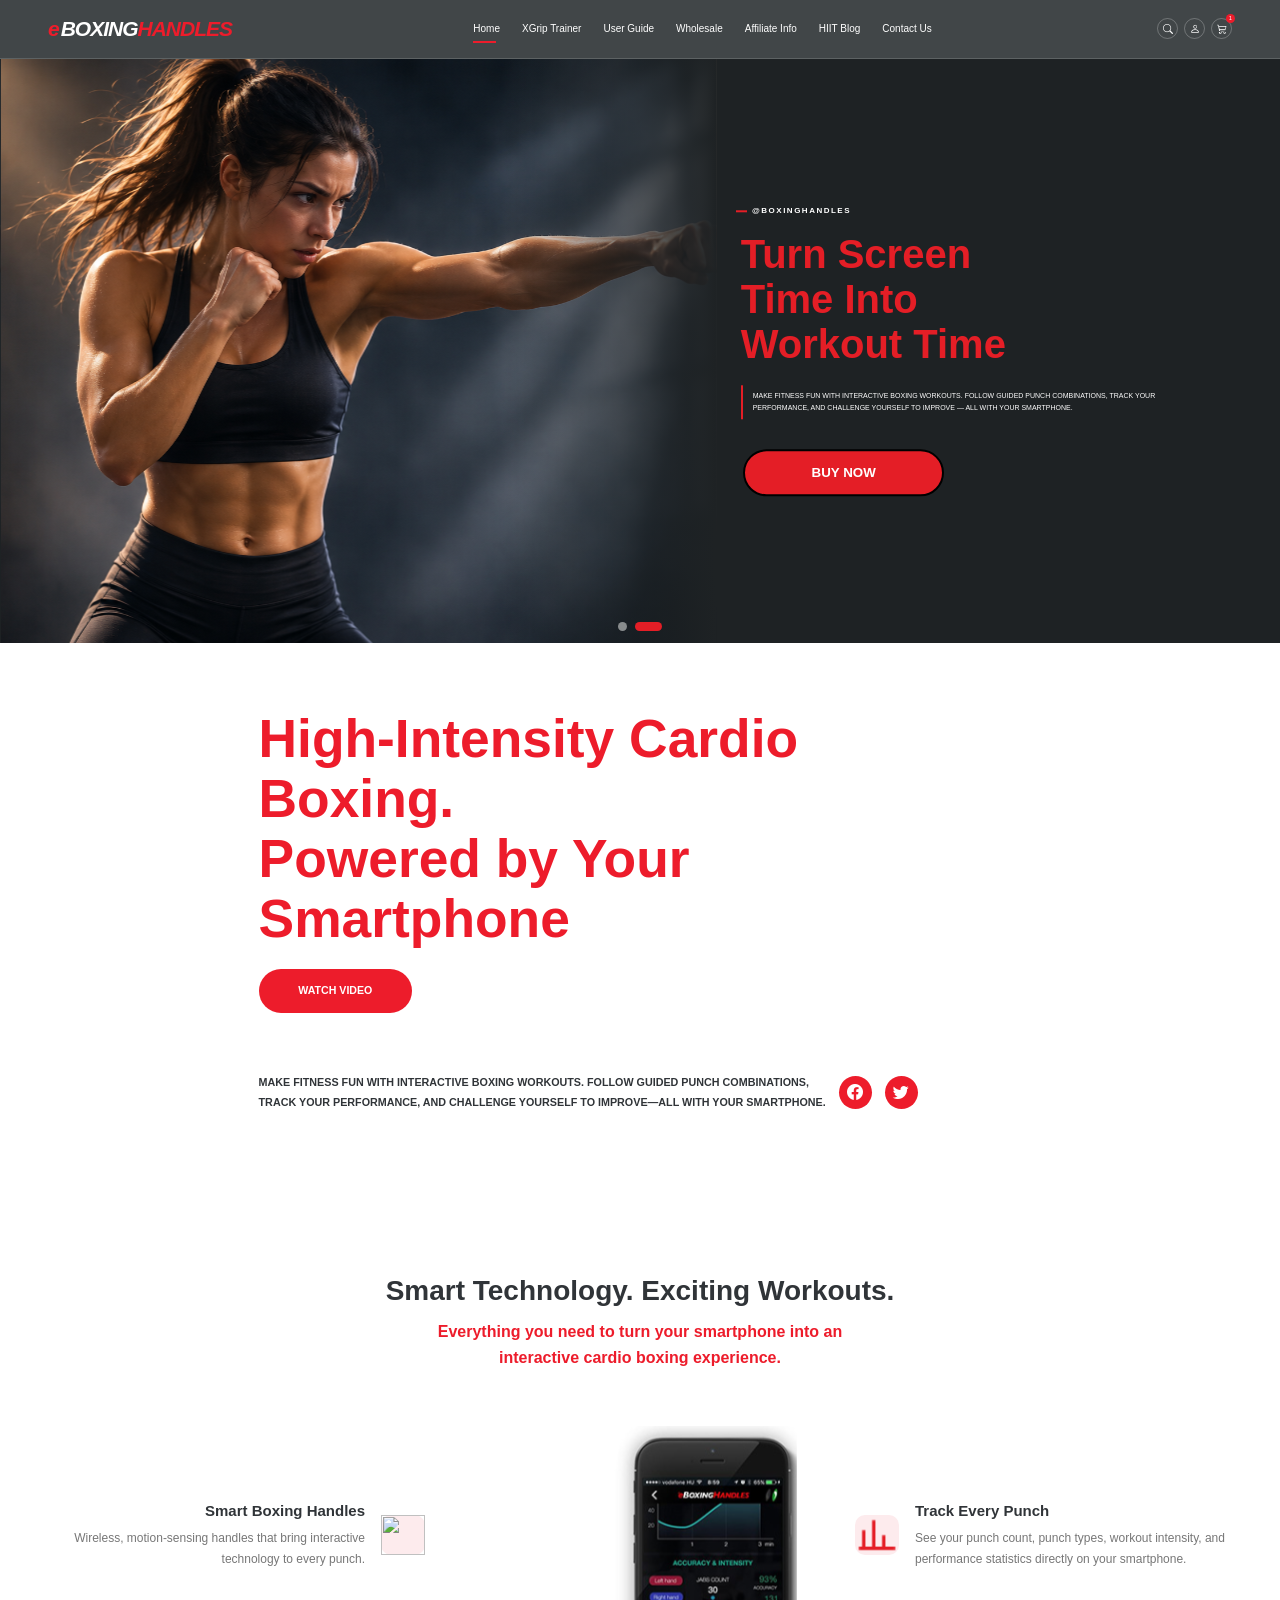
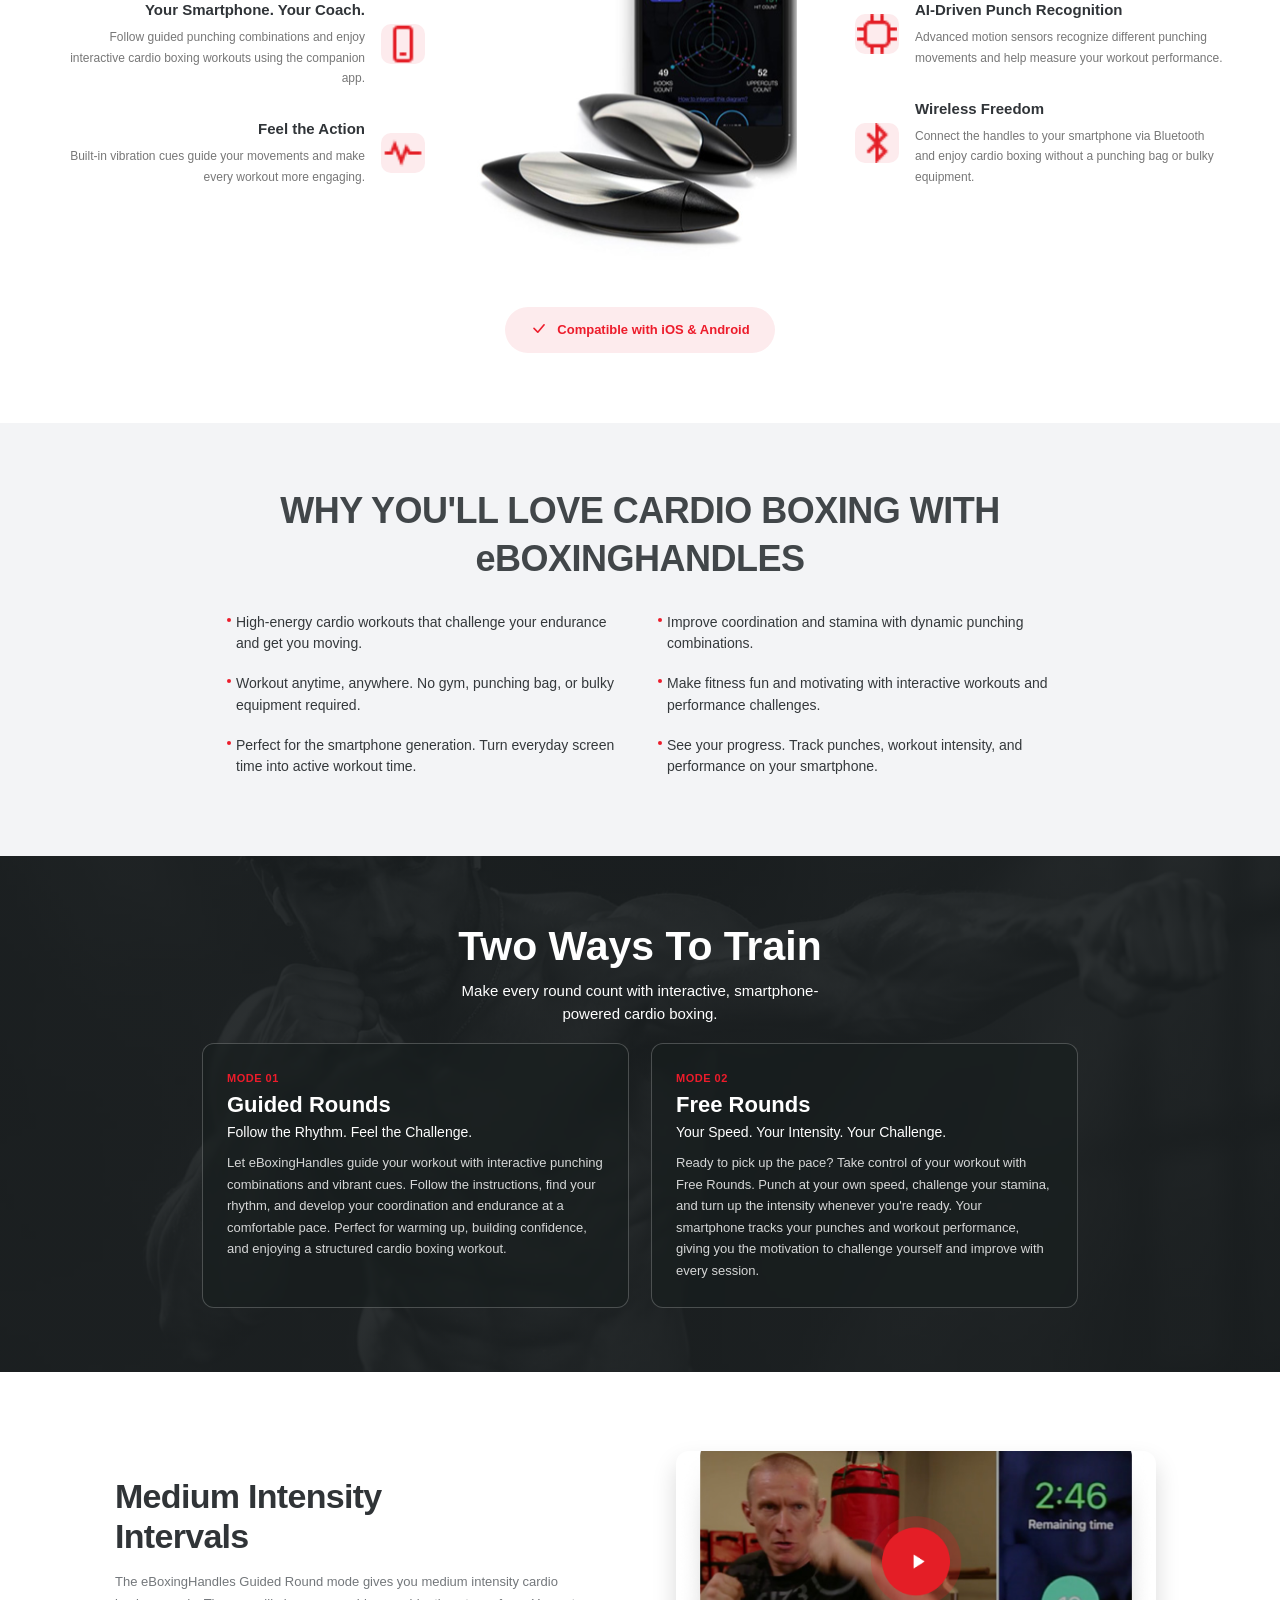
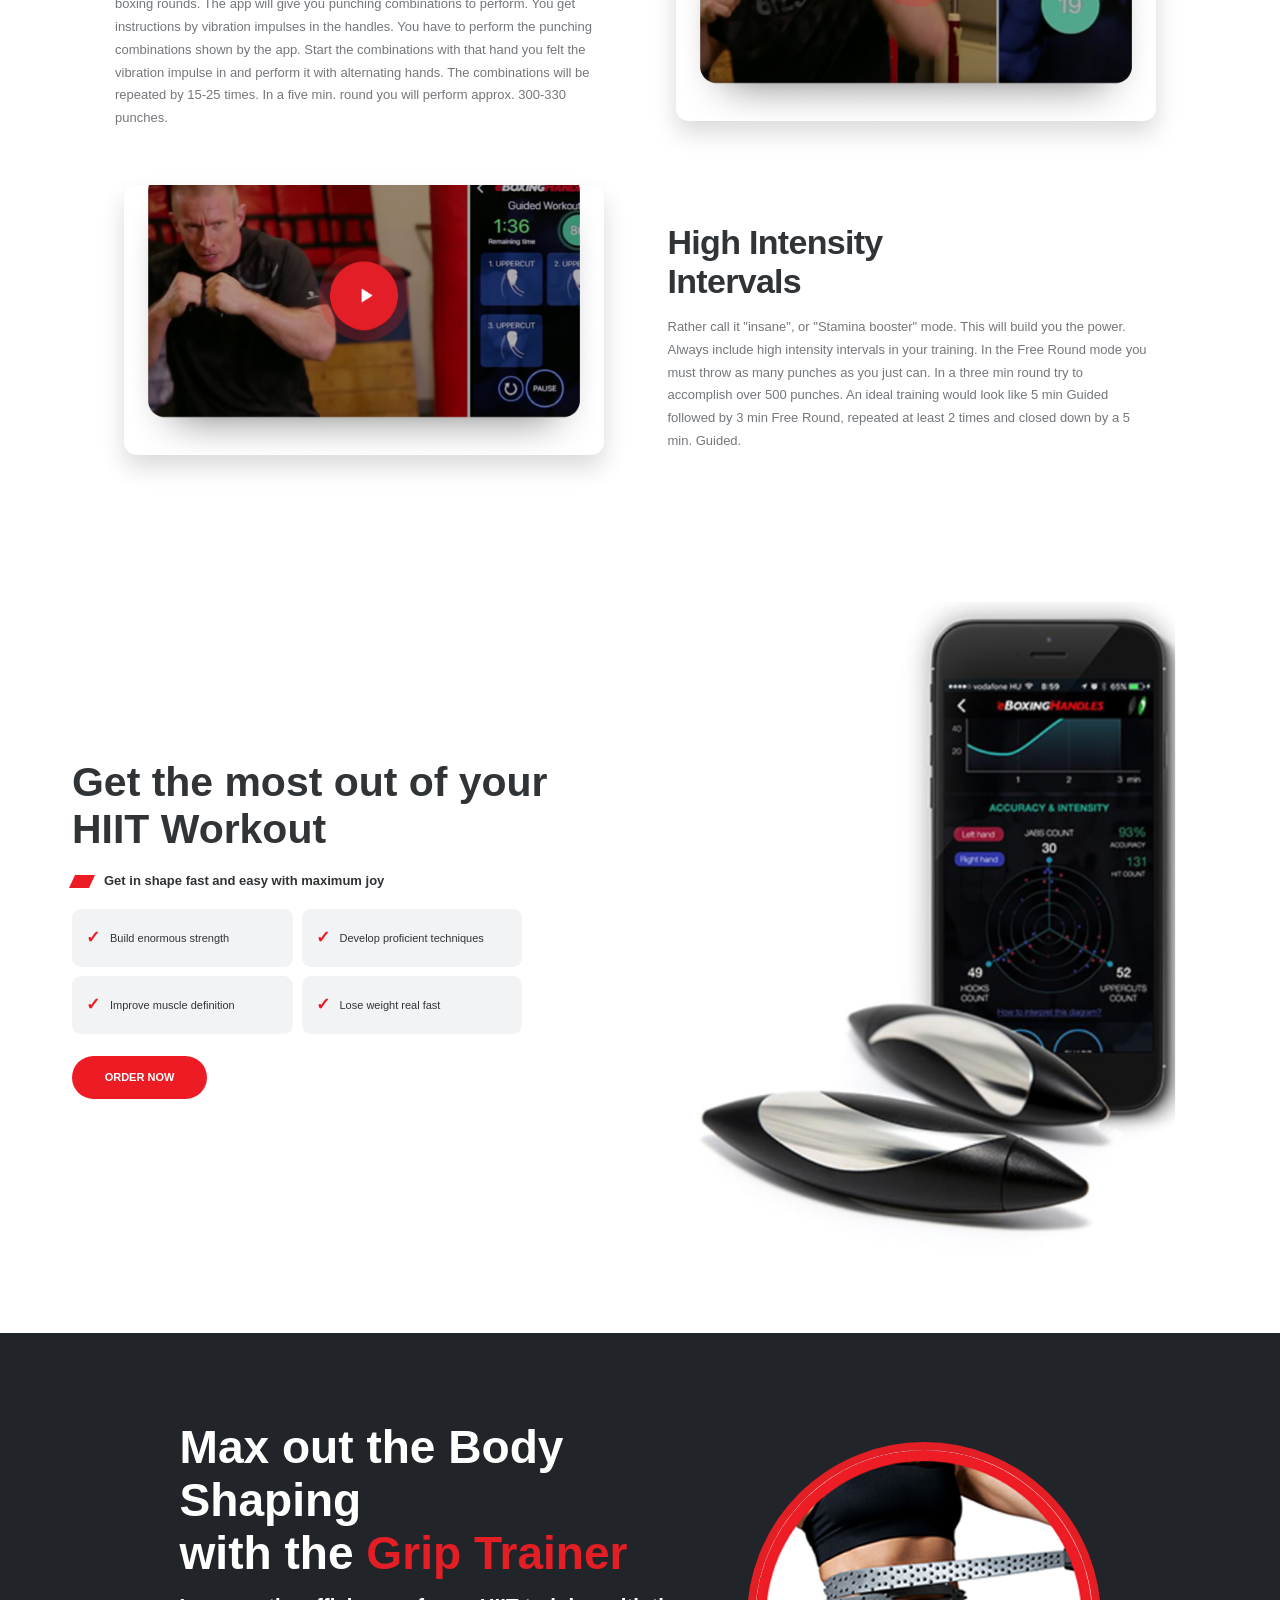
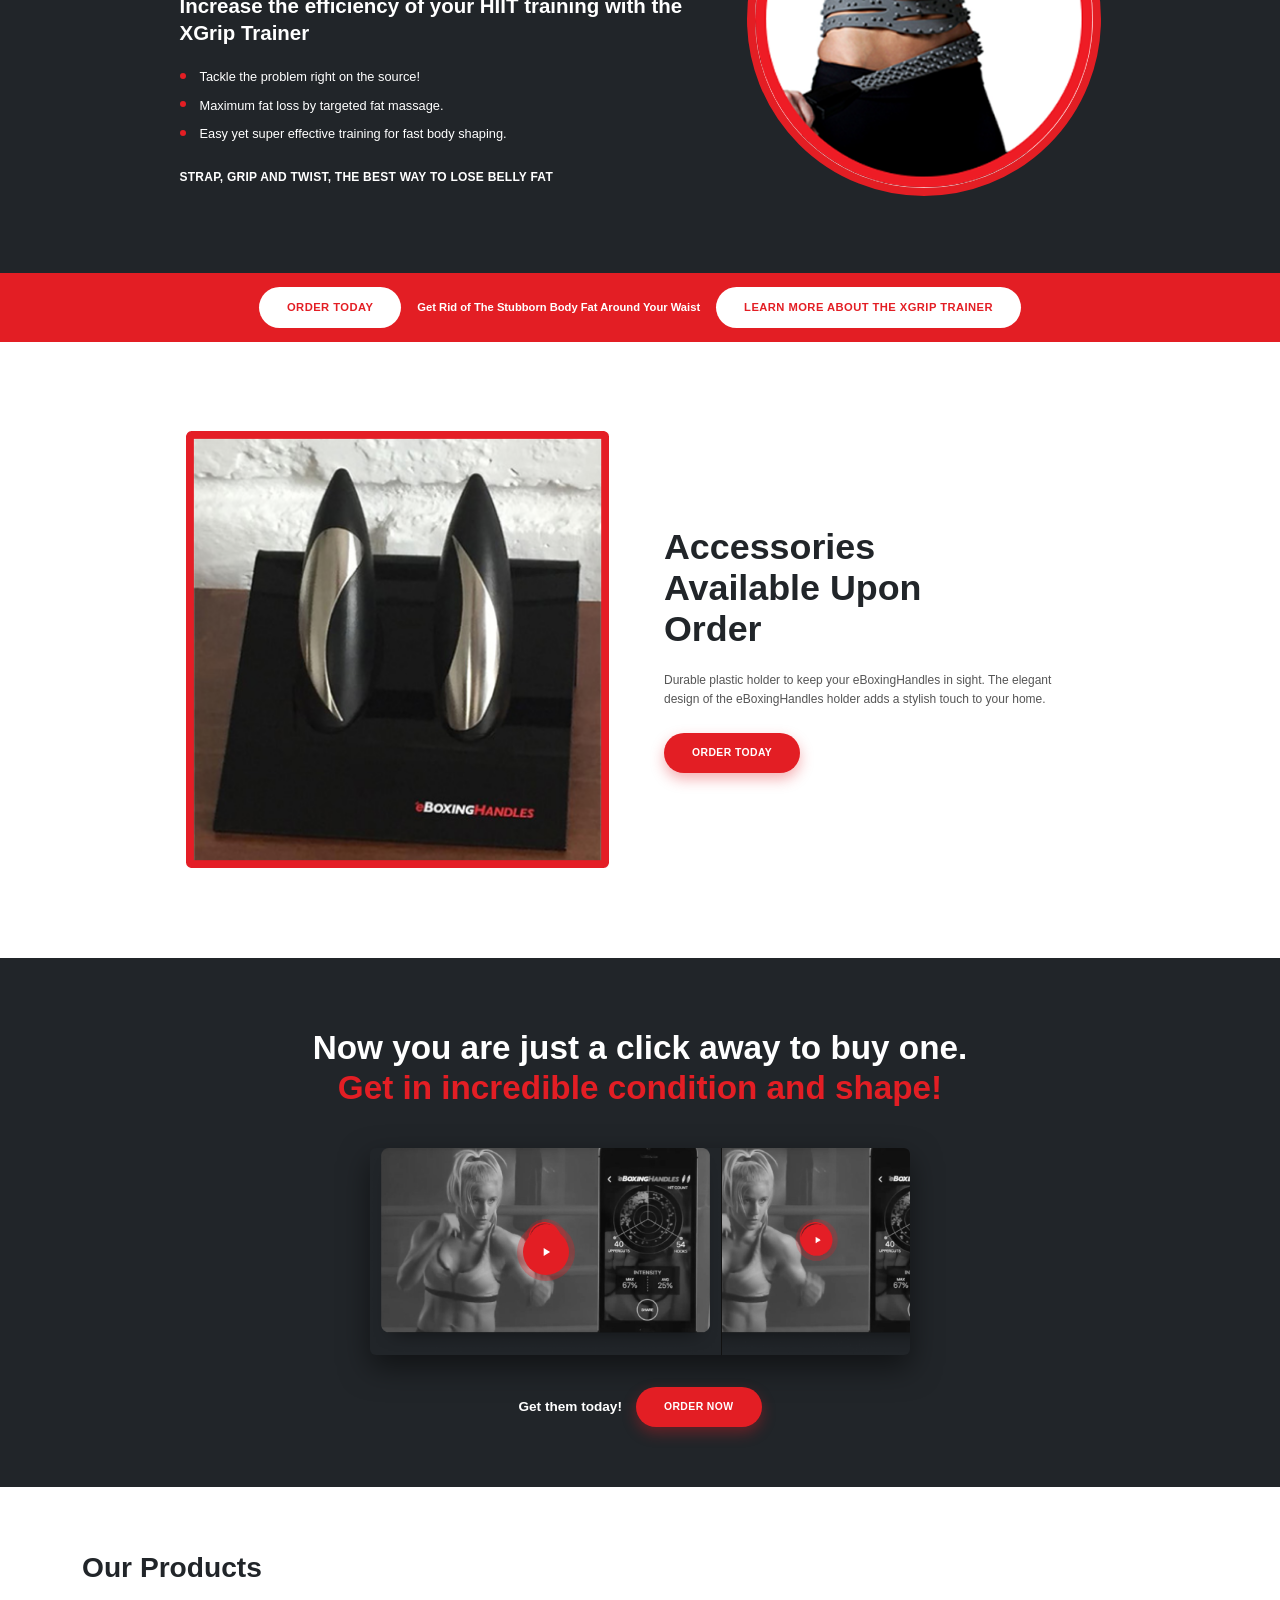
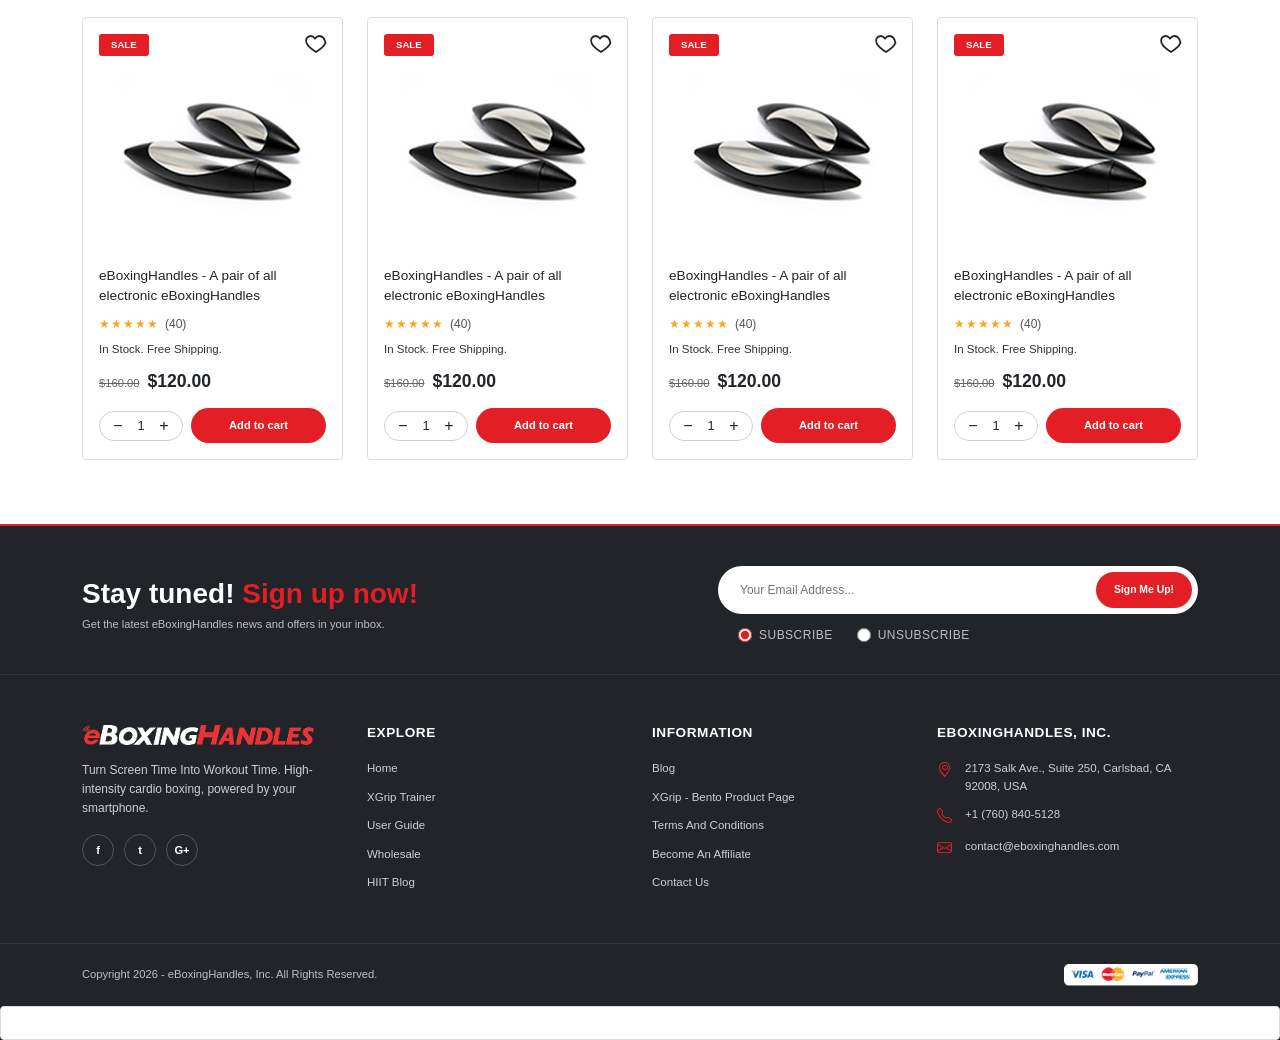
==== ecommerce-project/index.html @ f28c17f6 "Add new images and initial project structure with README and main JavaScript functionality" ====
<!DOCTYPE html>
<html lang="en">

<head>
    <meta charset="UTF-8">
    <meta name="viewport" content="width=device-width, initial-scale=1.0">

    <title>Boxing Handles | Workout Anytime</title>

    <link href="https://cdn.jsdelivr.net/npm/bootstrap@5.3.3/dist/css/bootstrap.min.css" rel="stylesheet">

    <link href="https://cdn.jsdelivr.net/npm/bootstrap-icons@1.11.3/font/bootstrap-icons.min.css" rel="stylesheet">

    <link rel="stylesheet" href="assets/css/style.css">
</head>

<body>

    <header class="site-header">
        <nav class="navbar navbar-expand-lg">
            <div class="container-fluid px-lg-5">

                <a class="navbar-brand logo" href="#">
                    <span class="logo-icon">e</span>BOXING<span>HANDLES</span>
                </a>

                <button class="navbar-toggler" type="button" data-bs-toggle="collapse" data-bs-target="#mainNavbar"
                    aria-controls="mainNavbar" aria-expanded="false" aria-label="Toggle navigation">
                    <span class="navbar-toggler-icon"></span>
                </button>

                <div class="collapse navbar-collapse" id="mainNavbar">

                    <ul class="navbar-nav mx-auto">
                        <li class="nav-item">
                            <a class="nav-link active" href="#">Home</a>
                        </li>

                        <li class="nav-item">
                            <a class="nav-link" href="#">XGrip Trainer</a>
                        </li>

                        <li class="nav-item">
                            <a class="nav-link" href="#">User Guide</a>
                        </li>

                        <li class="nav-item">
                            <a class="nav-link" href="#">Wholesale</a>
                        </li>

                        <li class="nav-item">
                            <a class="nav-link" href="#">Affiliate Info</a>
                        </li>

                        <li class="nav-item">
                            <a class="nav-link" href="#">HIIT Blog</a>
                        </li>

                        <li class="nav-item">
                            <a class="nav-link" href="#">Contact Us</a>
                        </li>
                    </ul>

                    <div class="header-icons">
                        <a href="#" aria-label="Search">
                            <i class="bi bi-search"></i>
                        </a>

                        <a href="#" aria-label="Account">
                            <i class="bi bi-person"></i>
                        </a>

                        <a href="#" class="cart-icon" aria-label="Shopping cart">
                            <i class="bi bi-cart3"></i>
                            <span class="cart-count">1</span>
                        </a>
                    </div>

                </div>
            </div>
        </nav>
    </header>

    <main>

        <section class="hero-section">
            <div class="hero-image">
                <img src="assets/images/hero/Container.svg" alt="Boxing woman workout">
            </div>
            <div class="hero-content">

                <div class="hero-eyebrow">
                    <span></span>
                    @BOXINGHANDLES
                </div>

                <h1>
                    Turn Screen<br>
                    Time Into<br>
                    Workout Time
                </h1>

                <p class="hero-description">
                    MAKE FITNESS FUN WITH INTERACTIVE BOXING WORKOUTS.
                    FOLLOW GUIDED PUNCH COMBINATIONS, TRACK YOUR
                    PERFORMANCE, AND CHALLENGE YOURSELF TO IMPROVE —
                    ALL WITH YOUR SMARTPHONE.
                </p>

                <a href="#" class="btn-buy">
                    BUY NOW
                </a>

            </div>
            <div class="hero-indicators">
                <button class="indicator-dot" aria-label="Slide 1"></button>
                <button class="indicator-pill active" aria-label="Slide 2"></button>
            </div>

        </section>

        <section class="boxing-feature-section">

            <div class="boxing-feature-content">

                <h2 class="boxing-feature-title">
                    High-Intensity Cardio<br>
                    Boxing.<br>
                    Powered by Your<br>
                    Smartphone
                </h2>

                <a href="#" class="watch-video-btn">
                    WATCH VIDEO
                </a>

                <div class="boxing-feature-bottom">

                    <p class="boxing-feature-description">
                        MAKE FITNESS FUN WITH INTERACTIVE BOXING WORKOUTS.
                        FOLLOW GUIDED PUNCH COMBINATIONS,<br class="desktop-break">
                        TRACK YOUR PERFORMANCE, AND CHALLENGE YOURSELF
                        TO IMPROVE—ALL WITH YOUR SMARTPHONE.
                    </p>

                    <div class="boxing-social-icons">

                        <a href="#" aria-label="Facebook">
                            <i class="bi bi-facebook"></i>
                        </a>

                        <a href="#" aria-label="Twitter">
                            <i class="bi bi-twitter"></i>
                        </a>

                    </div>

                </div>

            </div>

        </section>

        <section class="smart-technology-section">

            <div class="container">

                <div class="technology-heading text-center">

                    <h2>
                        Smart Technology. Exciting Workouts.
                    </h2>

                    <p>
                        Everything you need to turn your smartphone into an<br class="desktop-break">
                        interactive cardio boxing experience.
                    </p>

                </div>

                <div class="technology-content">

                    <div class="technology-features left-features">

                        <div class="technology-feature">

                            <div class="feature-text">
                                <h3>Smart Boxing Handles</h3>

                                <p>
                                    Wireless, motion-sensing handles that
                                    bring interactive technology to every
                                    punch.
                                </p>
                            </div>

                            <div class="feature-icon">
                                <img src="assets/images/icons/svg.png" alt="" aria-hidden="true">
                            </div>

                        </div>

                        <div class="technology-feature">

                            <div class="feature-text">
                                <h3>Your Smartphone. Your Coach.</h3>

                                <p>
                                    Follow guided punching combinations
                                    and enjoy interactive cardio boxing
                                    workouts using the companion app.
                                </p>
                            </div>

                            <div class="feature-icon">
                                <img src="assets/images/icons/SVG (1).png" alt="" aria-hidden="true">
                            </div>

                        </div>

                        <div class="technology-feature">

                            <div class="feature-text">
                                <h3>Feel the Action</h3>
                                <p>
                                    Built-in vibration cues guide your
                                    movements and make every workout
                                    more engaging.
                                </p>
                            </div>

                            <div class="feature-icon">
                                <img src="assets/images/icons/SVG (2).png" alt="" aria-hidden="true">
                            </div>

                        </div>

                    </div>

                    <div class="technology-product">

                        <img src="assets/images/features/Swap for your phone + handles image if pic_1 is a different picture.svg"
                            alt="Smartphone and wireless boxing handles" class="product-image">

                    </div>

                    <div class="technology-features right-features">

                        <div class="technology-feature">

                            <div class="feature-icon">
                                <img src="assets/images/icons/SVG (3).png" alt="" aria-hidden="true">
                            </div>

                            <div class="feature-text">
                                <h3>Track Every Punch</h3>

                                <p>
                                    See your punch count, punch types,
                                    workout intensity, and performance
                                    statistics directly on your smartphone.
                                </p>
                            </div>

                        </div>

                        <div class="technology-feature">

                            <div class="feature-icon">
                                <img src="assets/images/icons/SVG (4).png" alt="" aria-hidden="true">
                            </div>

                            <div class="feature-text">
                                <h3>AI-Driven Punch Recognition</h3>

                                <p>
                                    Advanced motion sensors recognize
                                    different punching movements and
                                    help measure your workout performance.
                                </p>
                            </div>

                        </div>

                        <div class="technology-feature">

                            <div class="feature-icon">
                                <img src="assets/images/icons/SVG (5).png" alt="" aria-hidden="true">
                            </div>

                            <div class="feature-text">
                                <h3>Wireless Freedom</h3>

                                <p>
                                    Connect the handles to your smartphone
                                    via Bluetooth and enjoy cardio boxing
                                    without a punching bag or bulky equipment.
                                </p>
                            </div>

                        </div>

                    </div>

                </div>

                <div class="technology-compatibility">

                    <i class="bi bi-check-lg"></i>

                    <span>Compatible with iOS &amp; Android</span>

                </div>

            </div>

        </section>

        <section class="boxing-benefits-section">

            <div class="container">

                <div class="benefits-heading text-center">

                    <h2>
                        WHY YOU'LL LOVE CARDIO BOXING WITH
                        <br>
                        eBOXINGHANDLES
                    </h2>

                </div>

                <div class="row benefits-grid">

                    <div class="col-md-6">

                        <ul class="benefits-list">

                            <li>
                                High-energy cardio workouts that challenge
                                your endurance and get you moving.
                            </li>

                            <li>
                                Workout anytime, anywhere. No gym,
                                punching bag, or bulky equipment required.
                            </li>

                            <li>
                                Perfect for the smartphone generation.
                                Turn everyday screen time into active workout time.
                            </li>

                        </ul>

                    </div>

                    <div class="col-md-6">

                        <ul class="benefits-list">

                            <li>
                                Improve coordination and stamina with
                                dynamic punching combinations.
                            </li>

                            <li>
                                Make fitness fun and motivating with
                                interactive workouts and performance challenges.
                            </li>

                            <li>
                                See your progress. Track punches,
                                workout intensity, and performance on your smartphone.
                            </li>

                        </ul>

                    </div>

                </div>

            </div>

        </section>

        <section class="training-section">

            <div class="container">

                <div class="training-heading text-center">

                    <h2>Two Ways To Train</h2>

                    <p>
                        Make every round count with interactive, smartphone-
                        <br class="desktop-break">
                        powered cardio boxing.
                    </p>

                </div>

                <div class="row training-cards">

                    <div class="col-md-6">

                        <div class="training-card">

                            <span class="training-mode">
                                MODE 01
                            </span>

                            <h3>Guided Rounds</h3>

                            <h4>
                                Follow the Rhythm. Feel the Challenge.
                            </h4>

                            <p>
                                Let eBoxingHandles guide your workout with
                                interactive punching combinations and
                                vibrant cues. Follow the instructions,
                                find your rhythm, and develop your
                                coordination and endurance at a comfortable
                                pace. Perfect for warming up, building
                                confidence, and enjoying a structured
                                cardio boxing workout.
                            </p>

                        </div>

                    </div>

                    <div class="col-md-6">

                        <div class="training-card">

                            <span class="training-mode">
                                MODE 02
                            </span>

                            <h3>Free Rounds</h3>

                            <h4>
                                Your Speed. Your Intensity. Your Challenge.
                            </h4>

                            <p>
                                Ready to pick up the pace? Take control of
                                your workout with Free Rounds. Punch at
                                your own speed, challenge your stamina,
                                and turn up the intensity whenever you're
                                ready. Your smartphone tracks your punches
                                and workout performance, giving you the
                                motivation to challenge yourself and
                                improve with every session.
                            </p>

                        </div>

                    </div>

                </div>

            </div>

        </section>

        <section class="workout-intervals-section">

            <div class="container workout-container">

                <div class="row workout-row align-items-center">

                    <div class="col-md-6 workout-content">
                        <span class="workout-badge">GUIDED ROUND</span>

                        <h2>Medium Intensity<br>Intervals</h2>

                        <p>
                            The eBoxingHandles Guided Round mode gives you
                            medium intensity cardio boxing rounds. The app
                            will give you punching combinations to perform.
                            You get instructions by vibration impulses in
                            the handles. You have to perform the punching
                            combinations shown by the app. Start the
                            combinations with that hand you felt the
                            vibration impulse in and perform it with
                            alternating hands. The combinations will be
                            repeated by 15-25 times. In a five min. round
                            you will perform approx. 300-330 punches.
                        </p>
                    </div>

                    <div class="col-md-6 workout-media-col">

                        <div class="workout-video">

                            <img src="assets/images/features/Link - Play video (1).png"
                                alt="Medium intensity guided boxing workout">

                            <button class="video-play-button" type="button" aria-label="Play medium intensity video">
                                <span>&#9654;</span>
                            </button>

                        </div>

                    </div>

                </div>

                <div class="workout-divider"></div>

                <div class="row workout-row align-items-center">

                    <div class="col-md-6 workout-media-col order-2 order-md-1">

                        <div class="workout-video">

                            <img src="assets/images/features/Link - Play video.png"
                                alt="High intensity free boxing workout">

                            <button class="video-play-button" type="button" aria-label="Play high intensity video">
                                <span>&#9654;</span>
                            </button>

                        </div>

                    </div>


                    <div class="col-md-6 workout-content order-1 order-md-2">

                        <span class="workout-badge">FREE ROUND</span>

                        <h2>High Intensity<br>Intervals</h2>

                        <p>
                            Rather call it "insane", or "Stamina booster"
                            mode. This will build you the power. Always
                            include high intensity intervals in your
                            training. In the Free Round mode you must
                            throw as many punches as you just can. In a
                            three min round try to accomplish over 500
                            punches. An ideal training would look like
                            5 min Guided followed by 3 min Free Round,
                            repeated at least 2 times and closed down
                            by a 5 min. Guided.
                        </p>

                    </div>

                </div>

            </div>

        </section>

        <section class="hiit-workout-section">
            <div class="container hiit-container">

                <div class="row hiit-row">

                    <div class="col-lg-6 hiit-content">

                        <h2>
                            Get the most out of
                            your HIIT Workout
                        </h2>

                        <div class="hiit-subtitle">
                            <span class="hiit-red-shape"></span>
                            <p>Get in shape fast and easy with maximum joy</p>
                        </div>

                        <div class="hiit-benefits">

                            <div class="hiit-benefit">
                                <span>✓</span>
                                <p>Build enormous strength</p>
                            </div>

                            <div class="hiit-benefit">
                                <span>✓</span>
                                <p>Develop proficient techniques</p>
                            </div>

                            <div class="hiit-benefit">
                                <span>✓</span>
                                <p>Improve muscle definition</p>
                            </div>

                            <div class="hiit-benefit">
                                <span>✓</span>
                                <p>Lose weight real fast</p>
                            </div>

                        </div>

                        <a href="#" class="hiit-order-button">
                            ORDER NOW
                        </a>

                    </div>

                    <div class="col-lg-6 hiit-image-col">

                        <img src="assets/images/features/Swap for your phone + handles image if pic_1 is a different picture.svg"
                            alt="Boxing Handles HIIT Workout" class="hiit-product-image">
                    </div>

                </div>
            </div>
        </section>

        <section class="xgrip-hero">
            <div class="container xgrip-main">
                <div class="row align-items-center justify-content-center">

                    <div class="col-lg-6 col-md-7 col-12 xgrip-content">
                        <h1 class="xgrip-title">
                            Max out the Body Shaping<br>
                            with the <span class="xgrip-red">Grip Trainer</span>
                        </h1>
                        <h2 class="xgrip-subtitle">
                            Increase the efficiency of your HIIT training with the XGrip Trainer
                        </h2>
                        <ul class="xgrip-list">
                            <li>Tackle the problem right on the source!</li>
                            <li>Maximum fat loss by targeted fat massage.</li>
                            <li>Easy yet super effective training for fast body shaping.</li>
                        </ul>
                        <p class="xgrip-tagline">STRAP, GRIP AND TWIST, THE BEST WAY TO LOSE BELLY FAT</p>
                    </div>

                    <div class="col-lg-4 col-md-5 col-10 xgrip-image-wrap">
                        <div class="xgrip-circle">
                            <img src="assets/images/features/XGrip Trainer body shaping belt.png"
                                alt="XGrip Trainer worn around the waist" class="xgrip-img">
                        </div>
                    </div>

                </div>
            </div>

            <div class="xgrip-cta-bar">
                <div class="container d-flex flex-wrap justify-content-center align-items-center gap-3">
                    <a href="#" class="xgrip-btn">Order Today</a>
                    <span class="xgrip-cta-text">Get Rid of The Stubborn Body Fat Around Your Waist</span>
                    <a href="#" class="xgrip-btn">Learn More About the XGrip Trainer</a>
                </div>
            </div>
        </section>

        <section class="acc-section">
            <div class="container">
                <div class="row align-items-center justify-content-center g-5">

                    <div class="col-lg-5 col-md-6 col-10">
                        <div class="acc-img-frame">
                            <img src="assets/images/features/Background+Border.png"
                                alt="eBoxingHandles holder with two handles" class="img-fluid">
                        </div>
                    </div>

                    <div class="col-lg-5 col-md-6 col-10 acc-content">
                        <h2 class="acc-title">Accessories<br>Available Upon<br>Order</h2>
                        <p class="acc-text">
                            Durable plastic holder to keep your eBoxingHandles in sight.
                            The elegant design of the eBoxingHandles holder adds a stylish
                            touch to your home.
                        </p>
                        <a href="#" class="acc-btn">Order Today</a>
                    </div>

                </div>
            </div>
        </section>

        <section class="cta-section">
            <div class="container">
                <h2 class="cta-title">
                    Now you are just a click away to buy one.<br>
                    <span class="cta-red">Get in incredible condition and shape!</span>
                </h2>

                <div class="cta-video">
                    <div class="cta-video-main">
                        <img src="assets/images/features/Link - Play video (2).png" alt="Woman boxing in a video"
                            class="img-fluid">
                        <button class="cta-play" aria-label="Play video">
                            <svg width="14" height="14" viewBox="0 0 24 24" fill="#ffffff" aria-hidden="true">
                                <path d="M8 5v14l11-7z" />
                            </svg>
                        </button>
                    </div>
                    <div class="cta-video-side">
                        <img src="assets/images/features/Link - Play video (2).png"
                            alt="eBoxingHandles app screen showing stats" class="img-fluid">
                    </div>
                </div>

                <div class="cta-footer">
                    <span class="cta-get">Get them today!</span>
                    <a href="#" class="cta-btn">Order Now</a>
                </div>
            </div>
        </section>

        <section class="products-section">
            <div class="container">
                <h2 class="products-heading">Our Products</h2>

                <div class="row row-cols-1 row-cols-sm-2 row-cols-lg-4 g-4">

                    <div class="col">
                        <div class="product-card">
                            <span class="product-badge">Sale</span>
                            <button class="product-wish" aria-label="Add to wishlist">
                                <svg width="24" height="24" viewBox="0 0 24 24" fill="none" stroke="currentColor"
                                    stroke-width="1.8">
                                    <path
                                        d="M12 21s-7.5-4.6-9.5-9.1C1.1 8.8 3 5 6.6 5c2.1 0 3.4 1.2 4.4 2.5C12 6.2 13.3 5 15.4 5 19 5 20.9 8.8 21.5 11.9 19.5 16.4 12 21 12 21z" />
                                </svg>
                            </button>
                            <img src="assets/images/features/Rectangle 2.png" alt="eBoxingHandles pair"
                                class="product-img">
                            <h3 class="product-name">eBoxingHandles - A pair of all electronic eBoxingHandles</h3>
                            <div class="product-rating">
                                <span class="stars">★★★★★</span>
                                <span class="rating-count">(40)</span>
                            </div>
                            <p class="product-stock">In Stock. Free Shipping.</p>
                            <div class="product-price">
                                <span class="price-old">$160.00</span>
                                <span class="price-new">$120.00</span>
                            </div>
                            <div class="product-actions">
                                <div class="qty">
                                    <button type="button" aria-label="Decrease quantity">&minus;</button>
                                    <span>1</span>
                                    <button type="button" aria-label="Increase quantity">+</button>
                                </div>
                                <button class="btn-cart">Add to cart</button>
                            </div>
                        </div>
                    </div>

                    <div class="col">
                        <div class="product-card">
                            <span class="product-badge">Sale</span>
                            <button class="product-wish" aria-label="Add to wishlist">
                                <svg width="24" height="24" viewBox="0 0 24 24" fill="none" stroke="currentColor"
                                    stroke-width="1.8">
                                    <path
                                        d="M12 21s-7.5-4.6-9.5-9.1C1.1 8.8 3 5 6.6 5c2.1 0 3.4 1.2 4.4 2.5C12 6.2 13.3 5 15.4 5 19 5 20.9 8.8 21.5 11.9 19.5 16.4 12 21 12 21z" />
                                </svg>
                            </button>
                            <img src="assets/images/features/Rectangle 2.png" alt="eBoxingHandles pair"
                                class="product-img">
                            <h3 class="product-name">eBoxingHandles - A pair of all electronic eBoxingHandles</h3>
                            <div class="product-rating">
                                <span class="stars">★★★★★</span>
                                <span class="rating-count">(40)</span>
                            </div>
                            <p class="product-stock">In Stock. Free Shipping.</p>
                            <div class="product-price">
                                <span class="price-old">$160.00</span>
                                <span class="price-new">$120.00</span>
                            </div>
                            <div class="product-actions">
                                <div class="qty">
                                    <button type="button" aria-label="Decrease quantity">&minus;</button>
                                    <span>1</span>
                                    <button type="button" aria-label="Increase quantity">+</button>
                                </div>
                                <button class="btn-cart">Add to cart</button>
                            </div>
                        </div>
                    </div>

                    <div class="col">
                        <div class="product-card">
                            <span class="product-badge">Sale</span>
                            <button class="product-wish" aria-label="Add to wishlist">
                                <svg width="24" height="24" viewBox="0 0 24 24" fill="none" stroke="currentColor"
                                    stroke-width="1.8">
                                    <path
                                        d="M12 21s-7.5-4.6-9.5-9.1C1.1 8.8 3 5 6.6 5c2.1 0 3.4 1.2 4.4 2.5C12 6.2 13.3 5 15.4 5 19 5 20.9 8.8 21.5 11.9 19.5 16.4 12 21 12 21z" />
                                </svg>
                            </button>
                            <img src="assets/images/features/Rectangle 2.png" alt="eBoxingHandles pair"
                                class="product-img">
                            <h3 class="product-name">eBoxingHandles - A pair of all electronic eBoxingHandles</h3>
                            <div class="product-rating">
                                <span class="stars">★★★★★</span>
                                <span class="rating-count">(40)</span>
                            </div>
                            <p class="product-stock">In Stock. Free Shipping.</p>
                            <div class="product-price">
                                <span class="price-old">$160.00</span>
                                <span class="price-new">$120.00</span>
                            </div>
                            <div class="product-actions">
                                <div class="qty">
                                    <button type="button" aria-label="Decrease quantity">&minus;</button>
                                    <span>1</span>
                                    <button type="button" aria-label="Increase quantity">+</button>
                                </div>
                                <button class="btn-cart">Add to cart</button>
                            </div>
                        </div>
                    </div>

                    <div class="col">
                        <div class="product-card">
                            <span class="product-badge">Sale</span>
                            <button class="product-wish" aria-label="Add to wishlist">
                                <svg width="24" height="24" viewBox="0 0 24 24" fill="none" stroke="currentColor"
                                    stroke-width="1.8">
                                    <path
                                        d="M12 21s-7.5-4.6-9.5-9.1C1.1 8.8 3 5 6.6 5c2.1 0 3.4 1.2 4.4 2.5C12 6.2 13.3 5 15.4 5 19 5 20.9 8.8 21.5 11.9 19.5 16.4 12 21 12 21z" />
                                </svg>
                            </button>
                            <img src="assets/images/features/Rectangle 2.png" alt="eBoxingHandles pair"
                                class="product-img">
                            <h3 class="product-name">eBoxingHandles - A pair of all electronic eBoxingHandles</h3>
                            <div class="product-rating">
                                <span class="stars">★★★★★</span>
                                <span class="rating-count">(40)</span>
                            </div>
                            <p class="product-stock">In Stock. Free Shipping.</p>
                            <div class="product-price">
                                <span class="price-old">$160.00</span>
                                <span class="price-new">$120.00</span>
                            </div>
                            <div class="product-actions">
                                <div class="qty">
                                    <button type="button" aria-label="Decrease quantity">&minus;</button>
                                    <span>1</span>
                                    <button type="button" aria-label="Increase quantity">+</button>
                                </div>
                                <button class="btn-cart">Add to cart</button>
                            </div>
                        </div>
                    </div>

                </div>
            </div>
        </section>

        <footer class="site-footer">
            <div class="footer-subscribe">
                <div
                    class="container d-flex flex-column flex-lg-row justify-content-between align-items-lg-center gap-4">
                    <div class="subscribe-text">
                        <h2>Stay tuned! <span class="red">Sign up now!</span></h2>
                        <p>Get the latest eBoxingHandles news and offers in your inbox.</p>
                    </div>
                    <div class="subscribe-controls">
                        <form class="subscribe-form" action="#" method="post">
                            <input type="email" class="subscribe-input" placeholder="Your Email Address..."
                                aria-label="Email address">
                            <button type="submit" class="subscribe-btn">Sign Me Up!</button>
                        </form>
                        <fieldset class="subscribe-choice">
                            <legend class="visually-hidden">Email subscription preference</legend>
                            <label><input type="radio" name="subscription-preference" value="subscribe" checked>
                                <span>Subscribe</span></label>
                            <label><input type="radio" name="subscription-preference" value="unsubscribe">
                                <span>Unsubscribe</span></label>
                        </fieldset>
                    </div>
                </div>
            </div>

            <div class="footer-main">
                <div class="container">
                    <div class="row gy-4">
                        <div class="col-lg-3 col-md-6">
                            <img src="assets/images/features/Link → eBoxingHandles.png" alt="eBoxingHandles"
                                class="footer-logo">
                            <p class="footer-tagline">Turn Screen Time Into Workout Time. High-intensity cardio boxing,
                                powered by your smartphone.</p>
                            <div class="social">
                                <a href="#" aria-label="Facebook">f</a>
                                <a href="#" aria-label="Twitter">t</a>
                                <a href="#" aria-label="Google Plus">G+</a>
                            </div>
                        </div>

                        <div class="col-lg-3 col-md-6">
                            <h4 class="footer-title">Explore</h4>
                            <ul class="footer-links">
                                <li><a href="#">Home</a></li>
                                <li><a href="#">XGrip Trainer</a></li>
                                <li><a href="#">User Guide</a></li>
                                <li><a href="#">Wholesale</a></li>
                                <li><a href="#">HIIT Blog</a></li>
                            </ul>
                        </div>

                        <div class="col-lg-3 col-md-6">
                            <h4 class="footer-title">Information</h4>
                            <ul class="footer-links">
                                <li><a href="#">Blog</a></li>
                                <li><a href="#">XGrip - Bento Product Page</a></li>
                                <li><a href="#">Terms And Conditions</a></li>
                                <li><a href="#">Become An Affiliate</a></li>
                                <li><a href="#">Contact Us</a></li>
                            </ul>
                        </div>

                        <div class="col-lg-3 col-md-6">
                            <h4 class="footer-title">eBoxingHandles, Inc.</h4>
                            <ul class="footer-contact">
                                <li><i class="bi bi-geo-alt" aria-hidden="true"></i><span>2173 Salk Ave., Suite 250,
                                        Carlsbad, CA 92008, USA</span></li>
                                <li><i class="bi bi-telephone" aria-hidden="true"></i><span>+1 (760) 840-5128</span>
                                </li>
                                <li><i class="bi bi-envelope"
                                        aria-hidden="true"></i><span>contact@eboxinghandles.com</span></li>
                            </ul>
                        </div>
                    </div>
                </div>
            </div>

            <div class="footer-bottom">
                <div class="container d-flex flex-column flex-md-row justify-content-between align-items-center gap-3">
                    <p class="copyright">Copyright 2026 - eBoxingHandles, Inc. All Rights Reserved.</p>
                    <img src="assets/images/features/Visa, MasterCard, PayPal, American Express.png"
                        alt="Accepted payment methods" class="payment-icons">
                </div>
            </div>
        </footer>

    </main>

    <script src="https://cdn.jsdelivr.net/npm/bootstrap@5.3.3/dist/js/bootstrap.bundle.min.js"></script>
    <div class="product-card" data-product-link="product.html"></div>

    <script src="assets/js/main.js"></script>

</body>

</html>
---- ecommerce-project/assets/css/style.css ----
* {
    margin: 0;
    padding: 0;
    box-sizing: border-box;
}

:root {
    --primary-red: #ed1c2b;
    --dark-bg: #1e2224;
    --header-bg: #414648;
    --white: #ffffff;
}

body {
    font-family: Arial, Helvetica, sans-serif;
    background: var(--dark-bg);
    color: var(--white);
}

a {
    text-decoration: none;
}

.site-header {
    background: var(--header-bg);
    border-bottom: 1px solid rgba(255, 255, 255, 0.15);
    position: relative;
    z-index: 10;
}

.site-header .navbar {
    min-height: 55px;
    padding: 8px 0;
}

.logo {
    font-size: 21px;
    font-weight: 900;
    font-style: italic;
    color: var(--white);
    white-space: nowrap;
    letter-spacing: -1px;
}

.logo:hover {
    color: var(--white);
}

.logo span:last-child {
    color: var(--primary-red);
}

.logo-icon {
    color: var(--primary-red);
    margin-right: 2px;
}

.navbar-nav {
    gap: 12px;
}

.navbar-nav .nav-link {
    color: #ffffff;
    font-size: 10px;
    font-weight: 500;
    padding: 10px 5px !important;
    position: relative;
    white-space: nowrap;
}

.navbar-nav .nav-link:hover,
.navbar-nav .nav-link.active {
    color: #ffffff;
}

.navbar-nav .nav-link.active::after {
    content: "";
    position: absolute;
    bottom: 3px;
    left: 5px;
    width: 23px;
    height: 2px;
    background: var(--primary-red);
}

.header-icons {
    display: flex;
    align-items: center;
    gap: 6px;
}

.header-icons a {
    width: 21px;
    height: 21px;
    border: 1px solid rgba(255, 255, 255, 0.25);
    border-radius: 50%;
    display: flex;
    align-items: center;
    justify-content: center;
    color: white;
    font-size: 10px;
    position: relative;
}

.header-icons a:hover {
    background: var(--primary-red);
}

.cart-count {
    position: absolute;
    top: -5px;
    right: -4px;
    width: 9px;
    height: 9px;
    border-radius: 50%;
    background: var(--primary-red);
    color: white;
    font-size: 6px;
    display: flex;
    align-items: center;
    justify-content: center;
}

:root {
    --hero-bg: #1E2224;
    --hero-red: #E41E26;
}

.hero-section {
    position: relative;
    width: 100%;
    max-width: 1920px;
    aspect-ratio: 1920 / 876;
    height: auto;
    min-height: 0;
    margin: 0 auto;

    background: var(--hero-bg);
    overflow: hidden;
}

.hero-image {
    position: absolute;
    top: 0;
    left: 0;

    width: 56%;
    height: 100%;

    z-index: 1;
}

.hero-image img {
    display: block;

    width: 100%;
    height: 100%;

    object-fit: fill;
    object-position: left center;
}

.hero-content {
    position: absolute;

    top: 50%;
    left: 57.5%;

    transform: translateY(-50%);

    width: 35%;
    max-width: 551px;

    padding: 0;
    margin: 0;

    z-index: 2;
}

.hero-eyebrow {
    display: flex;
    align-items: center;
    gap: 5px;

    margin-bottom: 15px;

    font-family: 'Montserrat', sans-serif;
    font-size: 8px;
    font-weight: 600;
    letter-spacing: 1.5px;

    color: #FFFFFF;
}

.hero-eyebrow span {
    width: 11px;
    height: 2px;

    background: var(--hero-red);
}

.hero-content h1 {
    width: 100%;
    min-height: 0;

    margin: 0 0 18px 0.365vw;

    font-family: 'Montserrat', sans-serif;
    font-size: 3.125vw;
    font-weight: 900;
    font-style: normal;

    line-height: 1.1333;
    letter-spacing: 0;

    color: var(--hero-red);
}

.hero-description {
    max-width: 100%;

    margin: 0 0 30px 0.365vw;

    padding: 5px 0 5px 10px;

    border-left: 2px solid var(--hero-red);

    font-family: 'Montserrat', sans-serif;
    font-size: clamp(7px, 0.417vw, 12px);
    font-weight: 400;
    line-height: 1.7;

    color: #FFFFFF;
}

.btn-buy {
    display: flex;
    align-items: center;
    justify-content: center;

    width: 15.677vw;
    height: 3.646vw;

    margin-left: 0.573vw;

    padding: 0;

    border: 2px solid #000000;
    border-radius: 999px;

    background: var(--hero-red);
    color: #FFFFFF;

    font-family: 'Montserrat', sans-serif;
    font-size: clamp(10px, 1.042vw, 20px);
    font-weight: 700;

    text-decoration: none;

    transition: background 0.3s ease;
}

.btn-buy:hover {
    background: #c81720;
    color: #FFFFFF;
}

.hero-indicators {
    position: absolute;

    bottom: 2%;
    left: 50%;

    transform: translateX(-50%);

    display: flex;
    align-items: center;
    gap: 8px;

    z-index: 3;
}

.indicator-dot {
    width: 9px;
    height: 9px;

    padding: 0;
    border: 0;
    border-radius: 50%;

    background: #888C8D;
}

.indicator-pill {
    width: 27px;
    height: 9px;

    padding: 0;
    border: 0;
    border-radius: 999px;

    background: var(--hero-red);
}

@media (max-width: 991px) {

    .hero-section {
        aspect-ratio: auto;
        min-height: 480px;
        height: 55vw;
    }

    .hero-image {
        width: 56%;
        height: 100%;
    }

    .hero-content {
        left: 57%;
        width: 39%;
    }

    .hero-content h1 {
        font-size: clamp(30px, 4.2vw, 42px);
        line-height: 1.12;
    }

    .hero-description {
        font-size: 9px;
        margin-bottom: 20px;
    }

    .btn-buy {
        width: 180px;
        height: 48px;
        font-size: 14px;
    }
}

@media (max-width: 767px) {

    .hero-section {
        display: flex;
        flex-direction: column;

        width: 100%;
        height: auto;
        min-height: auto;

        aspect-ratio: auto;

        padding-bottom: 45px;
    }

    .hero-image {
        position: relative;

        width: 100%;
        height: auto;
        aspect-ratio: 1073 / 600;
    }

    .hero-image img {
        width: 100%;
        height: 100%;

        object-fit: cover;
        object-position: center top;
    }

    .hero-content {
        position: relative;

        top: auto;
        left: auto;

        transform: none;

        width: 100%;
        max-width: none;

        padding: 20px 22px;
    }

    .hero-eyebrow {
        font-size: 9px;
        margin-bottom: 12px;
    }

    .hero-content h1 {
        width: 100%;

        margin: 0 0 18px;

        font-size: clamp(34px, 8vw, 44px);
        line-height: 1.12;
    }

    .hero-description {
        max-width: 100%;

        margin: 0 0 22px;
        padding-left: 10px;

        font-size: 10px;
        line-height: 1.7;
    }

    .btn-buy {
        width: 220px;
        height: 55px;

        margin-left: 0;

        font-size: 15px;
    }

    .hero-indicators {
        bottom: 12px;
    }
}

@media (max-width: 400px) {

    .hero-image {
        aspect-ratio: 1 / 0.8;
    }

    .hero-content {
        padding: 18px;
    }

    .hero-content h1 {
        font-size: 34px;
    }

    .btn-buy {
        width: 190px;
        height: 50px;
    }
}

.boxing-feature-section {
    position: relative;
    width: 100%;
    min-height: clamp(421px, 43.85vw, 842px);

    background: #FFFFFF;
    overflow: hidden;
}

.boxing-feature-content {
    width: 62%;
    margin-left: 20.2%;

    padding-top: clamp(48px, 5.2vw, 100px);
    padding-bottom: 50px;
}

.boxing-feature-title {
    width: 100%;
    max-width: 1000px;

    margin: 0 0 clamp(14px, 1.56vw, 30px) 0;

    font-family: 'Montserrat', sans-serif;
    font-size: clamp(40px, 4.17vw, 80px);
    font-weight: 900;
    font-style: normal;

    line-height: 1.125;
    letter-spacing: 0;

    color: #ED1C2B;
}

.watch-video-btn {
    display: inline-flex;
    align-items: center;
    justify-content: center;

    width: clamp(115px, 12vw, 230px);
    height: clamp(33px, 3.44vw, 66px);

    border: none;
    border-radius: 999px;

    background: #ED1C2B;
    color: #FFFFFF;

    font-family: 'Montserrat', sans-serif;
    font-size: clamp(8px, 0.83vw, 16px);
    font-weight: 700;

    text-decoration: none;

    transition: all 0.3s ease;
}

.watch-video-btn:hover {
    background: #C81720;
    color: #FFFFFF;
}

.boxing-feature-bottom {
    display: flex;
    align-items: center;
    gap: clamp(10px, 1vw, 20px);

    margin-top: clamp(45px, 4.7vw, 90px);
}

.boxing-feature-description {
    margin: 0;

    font-family: 'Montserrat', sans-serif;
    font-size: clamp(8px, 0.84vw, 16px);
    font-weight: 700;

    line-height: 1.8;
    letter-spacing: 0;

    color: #303438;
}

.boxing-social-icons {
    display: flex;
    align-items: center;
    gap: clamp(9px, 1vw, 18px);
    flex-shrink: 0;
}

.boxing-social-icons a {
    display: flex;
    align-items: center;
    justify-content: center;

    width: clamp(25px, 2.6vw, 50px);
    height: clamp(25px, 2.6vw, 50px);

    border-radius: 50%;

    background: #ED1C2B;
    color: #FFFFFF;

    font-size: clamp(12px, 1.25vw, 24px);

    transition: all 0.3s ease;
}

.boxing-social-icons a:hover {
    background: #C81720;
    transform: translateY(-3px);
}

@media (max-width: 991px) {

    .boxing-feature-section {
        min-height: 420px;
    }

    .boxing-feature-content {
        width: 75%;
        margin-left: 12%;
        padding-top: 50px;
    }

    .boxing-feature-title {
        font-size: clamp(34px, 5vw, 48px);
        line-height: 1.12;
    }

    .watch-video-btn {
        width: 130px;
        height: 38px;
        font-size: 10px;
    }

    .boxing-feature-bottom {
        margin-top: 45px;
        gap: 12px;
    }

    .boxing-feature-description {
        font-size: 9px;
    }

    .boxing-social-icons a {
        width: 27px;
        height: 27px;
        font-size: 13px;
    }
}

@media (max-width: 767px) {

    .boxing-feature-section {
        min-height: auto;
        padding: 45px 0;
    }

    .boxing-feature-content {
        width: 100%;
        margin: 0;
        padding: 0 22px;
    }

    .boxing-feature-title {
        width: 100%;
        margin-bottom: 20px;

        font-size: clamp(29px, 7.5vw, 40px);
        line-height: 1.15;
    }

    .watch-video-btn {
        width: 125px;
        height: 38px;
        font-size: 10px;
    }

    .boxing-feature-bottom {
        display: flex;
        flex-direction: column;
        align-items: flex-start;

        gap: 18px;
        margin-top: 35px;
    }

    .boxing-feature-description {
        font-size: 9px;
        line-height: 1.8;
    }

    .desktop-break {
        display: none;
    }

    .boxing-social-icons {
        gap: 12px;
    }

    .boxing-social-icons a {
        width: 30px;
        height: 30px;
        font-size: 14px;
    }
}

@media (max-width: 400px) {

    .boxing-feature-content {
        padding: 0 18px;
    }

    .boxing-feature-title {
        font-size: 29px;
    }

    .boxing-feature-bottom {
        margin-top: 28px;
    }

}

.smart-technology-section {
    width: 100%;
    min-height: 650px;

    display: flex;
    align-items: center;
    justify-content: center;

    padding: 70px 30px;

    background: #FFFFFF;
    overflow: hidden;
}

.smart-technology-section .container {
    width: 100%;
    max-width: 1250px;

    margin: 0 auto;
    padding: 0 20px;
}

.technology-heading {
    width: 100%;
    text-align: center;

    margin: 0 auto 55px;
}

.technology-heading h2 {
    margin: 0 0 12px;

    font-family: 'Montserrat', sans-serif;
    font-size: clamp(28px, 2.1vw, 40px);
    font-weight: 900;
    line-height: 1.2;

    color: #303438;
}

.technology-heading p {
    margin: 0;

    font-family: 'Montserrat', sans-serif;
    font-size: 16px;
    font-weight: 600;
    line-height: 1.6;

    color: #ED1C2B;
}

.technology-content {
    width: 100%;

    display: grid;

    grid-template-columns:
        minmax(0, 1fr) minmax(260px, 340px) minmax(0, 1fr);

    align-items: center;
    justify-content: center;

    column-gap: 45px;

    margin: 0 auto;
}

.technology-features {
    display: flex;
    flex-direction: column;

    justify-content: center;

    gap: 30px;
    width: 100%;
}

.technology-feature {
    display: flex;
    align-items: center;

    gap: 16px;
    width: 100%;
}

.left-features .technology-feature {
    justify-content: flex-end;
    text-align: right;
}

.left-features .feature-text {
    order: 1;
}

.left-features .feature-icon {
    order: 2;
}

/* Right Features */

.right-features .technology-feature {
    justify-content: flex-start;
    text-align: left;
}

.feature-icon {
    display: flex;
    align-items: center;
    justify-content: center;

    width: 44px;
    height: 40px;

    flex-shrink: 0;

    border-radius: 10px;

    background: #FDEBED;
    color: #ED1C2B;

    font-size: 19px;
}

.feature-icon img {
    display: block;
    width: 100%;
    height: 100%;
    object-fit: contain;
}

.feature-text {
    flex: 1;
    min-width: 0;
    max-width: 310px;
}

.feature-text h3 {
    margin: 0 0 7px;

    font-family: 'Montserrat', sans-serif;
    font-size: 15px;
    font-weight: 800;
    line-height: 1.4;

    color: #303438;
}

.feature-text p {
    margin: 0;

    font-family: 'Montserrat', sans-serif;
    font-size: 12px;
    font-weight: 400;
    line-height: 1.7;

    color: #777777;
}


.technology-product {
    width: 100%;

    display: flex;
    align-items: center;
    justify-content: center;
}

.product-image {
    display: block;

    width: 100%;
    max-width: 340px;
    height: auto;

    object-fit: contain;
}


.technology-compatibility {
    display: flex;
    align-items: center;
    justify-content: center;

    gap: 10px;

    width: fit-content;
    min-height: 42px;

    margin: 45px auto 0;
    padding: 10px 25px;

    border-radius: 50px;

    background: #FDEBED;
    color: #ED1C2B;

    font-family: 'Montserrat', sans-serif;
    font-size: 13px;
    font-weight: 700;
}

.technology-compatibility i {
    font-size: 17px;
}

@media (max-width: 991px) {

    .smart-technology-section {
        min-height: auto;
        padding: 55px 20px;
    }

    .smart-technology-section .container {
        max-width: 850px;
    }

    .technology-heading {
        margin-bottom: 40px;
    }

    .technology-heading h2 {
        font-size: 28px;
    }

    .technology-heading p {
        font-size: 13px;
    }

    .technology-content {
        grid-template-columns:
            minmax(0, 1fr) 220px minmax(0, 1fr);

        column-gap: 18px;
    }

    .technology-features {
        gap: 25px;
    }

    .product-image {
        max-width: 220px;
    }

    .feature-icon {
        width: 35px;
        height: 35px;
        font-size: 15px;
    }

    .feature-text h3 {
        font-size: 12px;
    }

    .feature-text p {
        font-size: 10px;
    }

    .technology-compatibility {
        margin-top: 35px;
    }
}

@media (max-width: 767px) {

    .smart-technology-section {
        min-height: auto;
        padding: 45px 0;
    }

    .smart-technology-section .container {
        max-width: 540px;
        padding: 0 20px;
    }

    .technology-heading {
        margin-bottom: 30px;
    }

    .technology-heading h2 {
        font-size: 25px;
        line-height: 1.3;
    }

    .technology-heading p {
        font-size: 12px;
    }

    .desktop-break {
        display: none;
    }

    .technology-content {
        display: flex;
        flex-direction: column;

        align-items: center;
        gap: 30px;
    }

    .technology-product {
        order: 1;
    }

    .product-image {
        width: 100%;
        max-width: 230px;
    }

    .left-features {
        order: 2;
    }

    .right-features {
        order: 3;
    }

    .technology-features {
        width: 100%;
        gap: 22px;
    }

    .technology-feature,
    .left-features .technology-feature {
        justify-content: flex-start;
        text-align: left;
    }

    .left-features .feature-icon {
        order: 1;
    }

    .left-features .feature-text {
        order: 2;
    }

    .feature-icon {
        width: 38px;
        height: 38px;
        font-size: 16px;
    }

    .feature-text h3 {
        font-size: 12px;
    }

    .feature-text p {
        font-size: 10px;
    }

    .technology-compatibility {
        margin-top: 30px;
        font-size: 11px;
    }
}

@media (max-width: 400px) {

    .technology-heading h2 {
        font-size: 21px;
    }

    .technology-heading p {
        font-size: 10px;
    }

    .product-image {
        max-width: 190px;
    }

    .feature-text h3 {
        font-size: 11px;
    }

    .feature-text p {
        font-size: 9px;
    }

}

.boxing-benefits-section {
    width: 100%;
    background: #F3F4F6;

    padding: 64px 20px 60px;
}

.boxing-benefits-section .container {
    max-width: 850px;
    margin: 0 auto;
}

.benefits-heading {
    margin-bottom: 28px;
}

.benefits-heading h2 {
    margin: 0;

    font-family: 'Montserrat', sans-serif;
    font-size: clamp(28px, 3vw, 36px);
    font-weight: 900;
    line-height: 1.35;
    letter-spacing: -0.5px;

    color: #414649;
}

.benefits-grid {
    --bs-gutter-x: 36px;
    --bs-gutter-y: 16px;
}

.benefits-list {
    list-style: none;
    padding: 0;
    margin: 0;
}

.benefits-list li {
    position: relative;

    padding-left: 9px;
    margin-bottom: 18px;

    font-family: 'Montserrat', sans-serif;
    font-size: 14px;
    font-weight: 400;
    line-height: 1.55;

    color: #34383B;
}

.benefits-list li::before {
    content: "";

    position: absolute;
    left: 0;
    top: 6px;

    width: 4px;
    height: 4px;

    border-radius: 50%;
    background: #ED1C2B;
}

.training-section {
    position: relative;
    width: 100%;

    min-height: 480px;

    display: flex;
    align-items: center;

    padding: 64px 20px;

    background-image:
        linear-gradient(rgba(24, 29, 30, 0.58),
            rgba(24, 29, 30, 0.58)),
        url('../images/features/eBoxingMain4.png.png');

    background-size: cover;
    background-position: center 42%;
    background-repeat: no-repeat;

    overflow: hidden;
}

.training-section .container {
    position: relative;
    z-index: 1;

    width: 100%;
    max-width: 900px;
    margin: 0 auto;
    text-align: center;
}

.training-heading {
    margin-bottom: 17px;
}

.training-heading h2 {
    margin: 0 0 6px;

    font-family: 'Montserrat', sans-serif;
    font-size: clamp(32px, 3.2vw, 42px);
    font-weight: 900;
    line-height: 1.3;

    color: #FFFFFF;
}

.training-heading p {
    margin: 0;

    font-family: 'Montserrat', sans-serif;
    font-size: 15px;
    font-weight: 500;
    line-height: 1.55;

    color: #FFFFFF;
}

.training-cards {
    --bs-gutter-x: 22px;
    --bs-gutter-y: 20px;
    text-align: left;
}

.training-card {
    width: 100%;
    height: 100%;
    min-height: 230px;

    padding: 26px 24px;

    background: rgba(24, 29, 30, 0.62);

    border: 1px solid rgba(255, 255, 255, 0.22);
    border-radius: 12px;

    backdrop-filter: blur(2px);
    -webkit-backdrop-filter: blur(2px);

    transition: background 0.3s ease;
}

.training-card:hover {
    background: rgba(255, 255, 255, 0.12);
}

.training-mode {
    display: block;

    margin-bottom: 5px;

    font-family: 'Montserrat', sans-serif;
    font-size: 11px;
    font-weight: 800;
    letter-spacing: 0.5px;

    color: #ED1C2B;
}

.training-card h3 {
    margin: 0 0 3px;

    font-family: 'Montserrat', sans-serif;
    font-size: 22px;
    font-weight: 800;
    line-height: 1.3;

    color: #FFFFFF;
}

.training-card h4 {
    margin: 0 0 10px;

    font-family: 'Montserrat', sans-serif;
    font-size: 14px;
    font-weight: 500;
    line-height: 1.4;

    color: #FFFFFF;
}

.training-card p {
    margin: 0;

    font-family: 'Montserrat', sans-serif;
    font-size: 13px;
    font-weight: 400;
    line-height: 1.65;
    color: rgba(255, 255, 255, 0.82);
}

@media (max-width: 991px) {

    .boxing-benefits-section {
        padding: 56px 25px;
    }

    .boxing-benefits-section .container {
        max-width: 760px;
    }

    .benefits-heading h2 {
        font-size: 29px;
    }

    .benefits-list li {
        font-size: 13px;
    }

    .training-section {
        min-height: 440px;
        padding: 56px 25px;
    }

    .training-section .container {
        max-width: 820px;
    }

    .training-card {
        min-height: 210px;
        padding: 22px;
    }

    .training-card p {
        font-size: 12px;
    }
}

@media (max-width: 767px) {

    .boxing-benefits-section {
        padding: 48px 20px;
    }

    .boxing-benefits-section .container {
        max-width: 540px;
    }

    .benefits-heading {
        margin-bottom: 25px;
    }

    .benefits-heading h2 {
        font-size: clamp(24px, 6vw, 30px);
        line-height: 1.35;
    }

    .benefits-grid {
        --bs-gutter-x: 0;
        --bs-gutter-y: 0;
    }

    .benefits-list li {
        font-size: 13px;
        line-height: 1.65;
        margin-bottom: 15px;
    }

    .training-section {
        min-height: 0;
        padding: 48px 20px;
        background-position: center;
    }

    .training-section .container {
        max-width: 540px;
    }

    .training-heading {
        margin-bottom: 25px;
    }

    .training-heading h2 {
        font-size: 30px;
    }

    .training-heading p {
        font-size: 14px;
    }

    .desktop-break {
        display: none;
    }

    .training-cards {
        --bs-gutter-x: 0;
        --bs-gutter-y: 15px;
    }

    .training-card {
        min-height: auto;
        padding: 20px;
        border-radius: 12px;
    }

    .training-mode {
        font-size: 11px;
    }

    .training-card h3 {
        font-size: 20px;
    }

    .training-card h4 {
        font-size: 13px;
    }

    .training-card p {
        font-size: 13px;
        line-height: 1.7;
    }

}

@media (max-width: 400px) {

    .boxing-benefits-section {
        padding: 35px 18px;
    }

    .benefits-heading h2 {
        font-size: 18px;
    }

    .benefits-list li {
        font-size: 10px;
    }

    .training-section {
        padding: 35px 15px;
    }

    .training-heading h2 {
        font-size: 22px;
    }

    .training-card {
        padding: 16px;
    }

}

.workout-intervals-section,
.hiit-workout-section {
    width: 100%;
    background: #FFFFFF;
    font-family: 'Montserrat', sans-serif;
}

.workout-intervals-section *,
.hiit-workout-section * {
    box-sizing: border-box;
}

.workout-intervals-section {
    width: 100%;
    padding: 70px 25px;
    background: #FFFFFF;
}

.workout-container {
    width: 100%;
    max-width: 1050px !important;
    margin: 0 auto;
    padding: 0;
}

.workout-row {
    --bs-gutter-x: 55px;
    --bs-gutter-y: 25px;

    display: flex;
    align-items: center !important;
}

.workout-content {
    display: flex;
    flex-direction: column;
    justify-content: center;
}

.workout-content h2 {
    font-size: 34px;
    font-weight: 900;
    line-height: 1.15;
    letter-spacing: -0.7px;
    margin: 10px 0 15px;
    color: #303437;
}

.workout-badge {
    width: fit-content;
    padding: 6px 13px;
    font-size: 9px;
    font-weight: 800;
    letter-spacing: 0.8px;
}

.workout-content p {
    max-width: 480px;
    font-size: 13px;
    line-height: 1.75;
    font-weight: 400;
    color: #73777B;
    margin: 0;
}

.workout-media-col {
    display: flex;
    align-items: center;
    justify-content: center;
}

.workout-video {
    width: 100%;
    max-width: 480px;
    aspect-ratio: 16 / 9;

    position: relative;
    overflow: hidden;
    border-radius: 13px;

    box-shadow: 0 12px 25px rgba(0, 0, 0, 0.15);
}

.workout-video img {
    width: 100%;
    height: 100%;
    object-fit: cover;
}

.video-play-button {
    width: 65px;
    height: 65px;
}

.video-play-button span {
    font-size: 21px;
}

.workout-divider {
    width: 100%;
    margin: 55px 0;
    background: #EEEEEE;
}

.hiit-workout-section {
    width: 100%;
    padding: clamp(48px, 6vw, 80px) 20px;
    background: #ffffff;
    overflow: hidden;
}

.hiit-container {
    width: 100%;
    max-width: 1160px !important;
    margin: 0 auto;
}

.hiit-row {
    display: flex;
    align-items: center !important;
    --bs-gutter-x: clamp(24px, 5vw, 72px);
    --bs-gutter-y: 24px;
}

.hiit-content {
    display: flex !important;
    flex-direction: column;
    justify-content: center;
    align-items: flex-start;
    min-height: 0;
    visibility: visible !important;
    opacity: 1 !important;
}

.hiit-content h2 {
    display: block !important;
    color: #303437 !important;
    font-family: 'Montserrat', sans-serif;
    font-size: clamp(30px, 3.2vw, 42px);
    font-weight: 900;
    line-height: 1.15;
    margin: 0 0 18px;
}

.hiit-subtitle {
    display: flex !important;
    align-items: center;
    gap: 12px;
    width: 100%;
    margin-bottom: 18px;
    visibility: visible !important;
    opacity: 1 !important;
}

.hiit-subtitle p {
    display: block !important;
    color: #303437 !important;
    font-size: 13px;
    font-weight: 600;
    line-height: 1.5;
    margin: 0;
}

.hiit-red-shape {
    display: block !important;
    width: 20px;
    height: 13px;
    min-width: 20px;
    background: #ed1c24;
    transform: skew(-25deg);
}

.hiit-benefits {
    display: grid !important;
    grid-template-columns: repeat(2, minmax(0, 1fr));
    gap: 9px;
    width: 100%;
    max-width: 450px;
    margin-bottom: 22px;
    visibility: visible !important;
    opacity: 1 !important;
}

.hiit-benefit {
    display: flex !important;
    align-items: center;
    justify-content: flex-start;
    gap: 10px;
    width: 100%;
    min-height: 58px;
    padding: 12px 14px;
    background: #f2f3f5;
    border-radius: 9px;
    visibility: visible !important;
    opacity: 1 !important;
}

.hiit-benefit span {
    display: inline-block !important;
    color: #ed1c24 !important;
    font-size: 17px;
    font-weight: 700;
}

.hiit-benefit p {
    display: block !important;
    color: #303437 !important;
    font-size: 11px;
    font-weight: 500;
    line-height: 1.5;
    margin: 0;
}

.hiit-order-button {
    display: inline-flex !important;
    align-items: center;
    justify-content: center;

    min-width: 135px;
    height: 43px;
    padding: 0 25px;

    background: #ed1c24 !important;
    color: #ffffff !important;

    border: none;
    border-radius: 999px;

    font-size: 11px;
    font-weight: 800;
    text-decoration: none;

    cursor: pointer;
}

.hiit-image-col {
    display: flex !important;
    align-items: center !important;
    justify-content: center !important;
}

.hiit-product-image {
    display: block !important;
    width: 100%;
    max-width: 510px;
    height: auto;
    object-fit: contain;
    margin: 0 auto;
}

@media (max-width: 991px) {

    .hiit-workout-section {
        padding: 55px 25px;
    }

    .hiit-row {
        --bs-gutter-x: 30px;
    }

    .hiit-content h2 {
        font-size: 32px;
    }

    .hiit-subtitle p {
        font-size: 11px;
    }

    .hiit-benefit {
        min-height: 52px;
        padding: 10px;
    }

    .hiit-benefit p {
        font-size: 9px;
    }

    .hiit-product-image {
        max-width: 400px;
    }
}

@media (max-width: 767px) {

    .hiit-workout-section {
        padding: 45px 20px;
    }

    .hiit-row {
        flex-direction: column;
        --bs-gutter-x: 0;
        --bs-gutter-y: 30px;
    }

    .hiit-content {
        min-height: auto;
        align-items: flex-start;
        text-align: left;
    }

    .hiit-content h2 {
        font-size: 30px;
        line-height: 1.2;
    }

    .hiit-subtitle p {
        font-size: 12px;
    }

    .hiit-benefits {
        max-width: 100%;
        grid-template-columns: repeat(2, minmax(0, 1fr));
    }

    .hiit-benefit {
        min-height: 55px;
        padding: 10px;
    }

    .hiit-benefit p {
        font-size: 9px;
    }

    .hiit-order-button {
        height: 42px;
    }

    .hiit-image-col {
        justify-content: center;
    }

    .hiit-product-image {
        max-width: 380px;
    }
}

@media (max-width: 400px) {

    .hiit-content h2 {
        font-size: 26px;
    }

    .hiit-benefits {
        grid-template-columns: 1fr;
    }

    .hiit-benefit {
        min-height: 48px;
    }

    .hiit-product-image {
        max-width: 300px;
    }
}

.xgrip-hero {
    background-color: #212529;
    font-family: 'Montserrat', sans-serif;
    color: #ffffff;
  }
  
  .xgrip-main {
    padding: clamp(40px, 6vw, 80px) 15px;
  }
  
  .xgrip-red {
    color: #e31e24;
  }

  .xgrip-title {
    font-size: clamp(1.75rem, 3.6vw, 3rem);
    font-weight: 800;
    line-height: 1.15;
    margin-bottom: 0.75rem;
  }
  
  .xgrip-subtitle {
    font-size: clamp(1rem, 1.6vw, 1.35rem);
    font-weight: 600;
    line-height: 1.35;
    margin-bottom: 1.25rem;
  }
  
  .xgrip-list {
    list-style: none;
    padding: 0;
    margin: 0 0 1.5rem;
  }
  
  .xgrip-list li {
    position: relative;
    padding-left: 1.25rem;
    font-size: clamp(0.8rem, 0.95vw, 0.9rem);
    margin-bottom: 0.6rem;
  }
  
  .xgrip-list li::before {
    content: "";
    position: absolute;
    left: 0;
    top: 0.45em;
    width: 6px;
    height: 6px;
    border-radius: 50%;
    background-color: #e31e24;
  }
  
  .xgrip-tagline {
    font-size: clamp(0.75rem, 0.9vw, 0.85rem);
    font-weight: 700;
    letter-spacing: 0.02em;
    margin: 0;
  }

  .xgrip-image-wrap {
    display: flex;
    justify-content: center;
    align-items: center;
    margin-top: 2rem;
  }
  
  .xgrip-circle {
    width: 100%;
    max-width: 380px;
    aspect-ratio: 1 / 1;
    border-radius: 50%;
    border: 8px solid #e31e24;
    background-color: #ffffff;
    overflow: hidden;
    display: flex;
    align-items: center;
    justify-content: center;
  }
  
  .xgrip-img {
    width: 100%;
    height: 100%;
    object-fit: contain;
    object-position: center;
    display: block;
  }
  
  .xgrip-cta-bar {
    background-color: #e31e24;
    padding: 14px 15px;
  }
  
  .xgrip-cta-text {
    color: #ffffff;
    font-size: clamp(0.7rem, 0.85vw, 0.8rem);
    font-weight: 700;
    text-align: center;
  }
  
  .xgrip-btn {
    display: inline-block;
    background-color: #ffffff;
    color: #e31e24;
    font-size: 0.7rem;
    font-weight: 700;
    text-transform: uppercase;
    letter-spacing: 0.04em;
    padding: 12px 28px;
    border-radius: 50px;
    text-decoration: none;
    white-space: nowrap;
    transition: background-color 0.3s ease, color 0.3s ease;
  }
  
  .xgrip-btn:hover,
  .xgrip-btn:focus {
    background-color: #212529;
    color: #ffffff;
  }

  @media (max-width: 767.98px) {
    .xgrip-content {
      text-align: center;
    }
    .xgrip-list li {
      padding-left: 0;
    }
    .xgrip-list li::before {
      display: none;
    }
    .xgrip-list {
      margin-bottom: 1rem;
    }
    .xgrip-image-wrap {
      margin-top: 2.5rem;
    }
  }

.acc-section {
    background-color: #ffffff;
    padding: clamp(50px, 7vw, 90px) 0;
    font-family: 'Montserrat', sans-serif;
    color: #212529;
  }
  
  .acc-img-frame {
    width: 100%;
    aspect-ratio: 1 / 1;
    padding: 0;
    border: 0;
    border-radius: 0;
    background: #ffffff;
    overflow: hidden;
    display: flex;
    align-items: center;
    justify-content: center;
  }

  .acc-img-frame img {
    display: block;
    width: 100%;
    height: 100%;
    object-fit: contain;
    object-position: center;
    border: 0;
    border-radius: 0;
  }
  
  .acc-title {
    font-size: clamp(1.75rem, 2.8vw, 2.5rem);
    font-weight: 800;
    line-height: 1.15;
    margin-bottom: 1.25rem;
  }
  
  .acc-text {
    font-size: clamp(0.75rem, 0.9vw, 0.85rem);
    font-weight: 400;
    line-height: 1.6;
    color: #555555;
    margin-bottom: 1.5rem;
    max-width: 420px;
  }
  
  .acc-btn,
  .cta-btn {
    display: inline-block;
    background-color: #e31e24;
    color: #ffffff;
    font-size: 0.65rem;
    font-weight: 700;
    text-transform: uppercase;
    letter-spacing: 0.04em;
    padding: 12px 28px;
    border-radius: 50px;
    text-decoration: none;
    box-shadow: 0 6px 14px rgba(227, 30, 36, 0.35);
    transition: background-color 0.3s ease, transform 0.2s ease;
  }
  
  .acc-btn:hover,
  .acc-btn:focus,
  .cta-btn:hover,
  .cta-btn:focus {
    background-color: #212529;
    color: #ffffff;
    transform: translateY(-2px);
  }
  
  .cta-section {
    background-color: #212529;
    padding: clamp(50px, 6vw, 70px) 0 clamp(40px, 5vw, 60px);
    font-family: 'Montserrat', sans-serif;
    color: #ffffff;
    text-align: center;
  }
  
  .cta-title {
    font-size: clamp(1.4rem, 2.6vw, 2.2rem);
    font-weight: 800;
    line-height: 1.2;
    margin-bottom: 2.5rem;
  }
  
  .cta-red {
    color: #e31e24;
  }
  
  .cta-video {
    display: flex;
    max-width: 540px;
    margin: 0 auto 2rem;
    border-radius: 6px;
    overflow: hidden;
    box-shadow: 0 12px 30px rgba(0, 0, 0, 0.5);
  }
  
  .cta-video-main {
    position: relative;
    flex: 1 1 65%;
    line-height: 0;
  }
  
  .cta-video-side {
    flex: 1 1 35%;
    line-height: 0;
    border-left: 1px solid #111111;
  }
  
  .cta-video-main img,
  .cta-video-side img {
    width: 100%;
    height: 100%;
    object-fit: cover;
  }
  
  .cta-play {
    position: absolute;
    top: 50%;
    left: 50%;
    transform: translate(-50%, -50%);
    width: 46px;
    height: 46px;
    border: none;
    border-radius: 50%;
    background-color: #e31e24;
    display: flex;
    align-items: center;
    justify-content: center;
    box-shadow: 0 0 0 6px rgba(227, 30, 36, 0.3);
    cursor: pointer;
    transition: transform 0.2s ease;
  }
  
  .cta-play:hover {
    transform: translate(-50%, -50%) scale(1.08);
  }
  
  .cta-footer {
    display: flex;
    flex-wrap: wrap;
    justify-content: center;
    align-items: center;
    gap: 14px;
  }
  
  .cta-get {
    font-size: clamp(0.85rem, 1vw, 1rem);
    font-weight: 700;
  }

  @media (max-width: 575.98px) {
    .cta-video {
      flex-direction: column;
    }
    .cta-video-side {
      border-left: none;
      border-top: 1px solid #111111;
    }
    .acc-text {
      margin-left: auto;
      margin-right: auto;
    }
    .acc-content {
      text-align: center;
    }
  }

.products-section {
    background-color: #ffffff;
    padding: clamp(40px, 5vw, 70px) 0;
    font-family: 'Montserrat', sans-serif;
    color: #212529;
  }
  
  .products-heading {
    font-size: clamp(1.5rem, 2.2vw, 2rem);
    font-weight: 600;
    margin-bottom: 2rem;
  }
  
  .product-card {
    position: relative;
    height: 100%;
    border: 1px solid #dcdcdc;
    border-radius: 4px;
    padding: 16px;
    background-color: #ffffff;
    transition: box-shadow 0.3s ease;
  }
  
  .product-card:hover {
    box-shadow: 0 8px 20px rgba(0, 0, 0, 0.12);
  }
  
  .product-badge {
    position: absolute;
    top: 16px;
    left: 16px;
    background-color: #e31e24;
    color: #ffffff;
    font-size: 0.6rem;
    font-weight: 700;
    text-transform: uppercase;
    padding: 4px 12px;
    border-radius: 3px;
    z-index: 2;
  }
  
  .product-wish {
    position: absolute;
    top: 12px;
    right: 14px;
    background: none;
    border: none;
    color: #212529;
    padding: 0;
    z-index: 2;
  }
  
  .product-wish:hover {
    color: #e31e24;
  }
  
  .product-img {
    display: block;
    width: 100%;
    height: auto;
    margin: 28px auto 16px;
  }
  
  .product-name {
    font-size: 0.85rem;
    font-weight: 400;
    line-height: 1.5;
    min-height: 2.6em;
    margin-bottom: 0.5rem;
  }
  
  .product-rating {
    display: flex;
    align-items: center;
    gap: 6px;
    font-size: 0.75rem;
    margin-bottom: 0.5rem;
  }
  
  .stars {
    color: #f5a623;
    letter-spacing: 1px;
  }
  
  .rating-count {
    color: #555555;
  }
  
  .product-stock {
    font-size: 0.72rem;
    color: #333333;
    margin-bottom: 0.6rem;
  }
  
  .product-price {
    display: flex;
    align-items: baseline;
    gap: 8px;
    margin-bottom: 0.9rem;
  }
  
  .price-old {
    font-size: 0.7rem;
    text-decoration: line-through;
    color: #666666;
  }
  
  .price-new {
    font-size: 1.1rem;
    font-weight: 700;
  }
  
  .product-actions {
    display: flex;
    align-items: center;
    justify-content: space-between;
    gap: 8px;
  }
  
  .qty {
    display: inline-flex;
    align-items: center;
    border: 1px solid #cfcfcf;
    border-radius: 50px;
    padding: 2px 6px;
    font-size: 0.8rem;
  }
  
  .qty button {
    background: none;
    border: none;
    width: 24px;
    height: 24px;
    font-size: 1rem;
    line-height: 1;
    color: #212529;
  }
  
  .qty span {
    min-width: 22px;
    text-align: center;
  }
  
  .btn-cart {
    flex: 1;
    background-color: #e31e24;
    color: #ffffff;
    border: none;
    border-radius: 50px;
    font-size: 0.7rem;
    font-weight: 700;
    padding: 9px 12px;
    white-space: nowrap;
    transition: background-color 0.3s ease;
  }
  
  .btn-cart:hover,
  .btn-cart:focus {
    background-color: #212529;
  }

  .site-footer {
    font-family: 'Montserrat', sans-serif;
    background-color: #212529;
    color: #ffffff;
    border-top: 2px solid #e31e24;
  }
  
  .footer-subscribe {
    padding: 40px 0 30px;
    border-bottom: 1px solid #2f3439;
  }
  
  .subscribe-text h2 {
    font-size: clamp(1.3rem, 2.2vw, 1.75rem);
    font-weight: 800;
    margin-bottom: 0.3rem;
  }
  
  .subscribe-text p {
    font-size: 0.7rem;
    color: #bfbfbf;
    margin: 0;
  }
  
  .red {
    color: #e31e24;
  }
  
  .subscribe-form {
    display: flex;
    align-items: center;
    background-color: #ffffff;
    border-radius: 50px;
    padding: 6px 6px 6px 22px;
    width: 100%;
    max-width: 480px;
  }

  .subscribe-controls {
    width: 100%;
    max-width: 480px;
  }

  .subscribe-choice {
    display: flex;
    gap: 24px;
    margin: 12px 0 0 20px;
    padding: 0;
    border: 0;
    color: #bfbfbf;
  }

  .subscribe-choice label {
    display: inline-flex;
    align-items: center;
    gap: 7px;
    margin: 0;
    font-size: 0.75rem;
    text-transform: uppercase;
    letter-spacing: 0.04em;
    cursor: pointer;
  }

  .subscribe-choice input {
    width: 14px;
    height: 14px;
    margin: 0;
    accent-color: #e31e24;
  }
  
  .subscribe-input {
    flex: 1;
    border: none;
    outline: none;
    font-size: 0.75rem;
    min-width: 0;
    color: #212529;
    font-family: inherit;
  }
  
  .subscribe-btn {
    background-color: #e31e24;
    color: #ffffff;
    border: none;
    border-radius: 50px;
    font-size: 0.65rem;
    font-weight: 700;
    padding: 10px 18px;
    white-space: nowrap;
    transition: background-color 0.3s ease;
  }
  
  .subscribe-btn:hover {
    background-color: #212529;
  }
  
  .footer-main {
    padding: 50px 0 40px;
  }
  
  .footer-logo {
    height: 20px;
    width: auto;
    margin-bottom: 1rem;
  }
  
  .footer-tagline {
    font-size: 0.75rem;
    line-height: 1.6;
    color: #cfcfcf;
    max-width: 260px;
    margin-bottom: 1rem;
  }
  
  .social {
    display: flex;
    gap: 10px;
  }
  
  .social a {
    width: 32px;
    height: 32px;
    border-radius: 50%;
    border: 1px solid #555555;
    display: inline-flex;
    align-items: center;
    justify-content: center;
    color: #ffffff;
    font-size: 0.7rem;
    font-weight: 700;
    text-decoration: none;
    transition: background-color 0.3s ease, border-color 0.3s ease;
  }
  
  .social a:hover {
    background-color: #e31e24;
    border-color: #e31e24;
  }
  
  .footer-title {
    font-size: 0.85rem;
    font-weight: 700;
    text-transform: uppercase;
    letter-spacing: 0.04em;
    margin-bottom: 1.2rem;
  }
  
  .footer-links,
  .footer-contact {
    list-style: none;
    padding: 0;
    margin: 0;
  }
  
  .footer-links li,
  .footer-contact li {
    font-size: 0.72rem;
    color: #cfcfcf;
    margin-bottom: 0.7rem;
    line-height: 1.5;
  }

  .footer-contact li {
    display: flex;
    align-items: flex-start;
    gap: 12px;
  }

  .footer-contact li i {
    flex: 0 0 16px;
    color: #e31e24;
    font-size: 0.95rem;
    line-height: 1.35;
  }
  
  .footer-links a {
    color: #cfcfcf;
    text-decoration: none;
    transition: color 0.3s ease;
  }
  
  .footer-links a:hover {
    color: #e31e24;
  }
  
  .footer-bottom {
    border-top: 1px solid #2f3439;
    padding: 20px 0;
  }
  
  .copyright {
    font-size: 0.7rem;
    color: #bfbfbf;
    margin: 0;
  }
  
  .payment-icons {
    height: 22px;
    width: auto;
  }
  
  @media (max-width: 767.98px) {
    .product-name {
      min-height: auto;
    }
    .site-footer .row > div {
      text-align: center;
    }
    .footer-tagline {
      margin-left: auto;
      margin-right: auto;
    }
    .social {
      justify-content: center;
    }
  }

.pd-section {
    background-color: #ffffff;
    padding: clamp(30px, 4vw, 50px) 0 clamp(40px, 5vw, 70px);
    font-family: 'Montserrat', sans-serif;
    color: #212529;
  }

  .pd-container {
    max-width: 1140px;
  }
  
  .pd-breadcrumb {
    font-size: 0.9rem;
    margin-bottom: 0.75rem;
    color: #555555;
  }
  
  .pd-breadcrumb a {
    color: #555555;
    text-decoration: none;
  }
  
  .pd-breadcrumb a:hover {
    color: #e31e24;
  }
  
  .pd-breadcrumb span {
    color: #212529;
  }
 
  .pd-main {
    position: relative;
    width: 100%;
    aspect-ratio: 1 / 1;
    display: flex;
    align-items: center;
    justify-content: center;
    overflow: hidden;
    background: transparent;
    line-height: 0;
  }
  
  .pd-main img {
    display: block;
    width: 100%;
    height: 100%;
    object-fit: contain;
    object-position: center;
  }
  
  .pd-arrow {
    position: absolute;
    top: 50%;
    transform: translateY(-50%);
    width: 36px;
    height: 36px;
    border: none;
    border-radius: 50%;
    background-color: rgba(255, 255, 255, 0.9);
    box-shadow: 0 2px 8px rgba(0, 0, 0, 0.15);
    font-size: 1.4rem;
    line-height: 1;
    color: #212529;
    display: flex;
    align-items: center;
    justify-content: center;
    transition: background-color 0.3s ease, color 0.3s ease;
  }
  
  .pd-arrow:hover {
    background-color: #e31e24;
    color: #ffffff;
  }
  
  .pd-prev { left: 12px; }
  .pd-next { right: 12px; }
  
  .pd-thumbs {
    display: flex;
    gap: 12px;
    margin-top: 14px;
    overflow-x: auto;
    padding-bottom: 4px;
  }
  
  .pd-thumb {
    flex: 0 0 auto;
    width: calc((100% - 36px) / 4);
    height: auto;
    aspect-ratio: 1 / 1;
    padding: 0;
    border: 1px solid #d0d0d0;
    border-radius: 3px;
    background-color: #ffffff;
    overflow: hidden;
    transition: border-color 0.3s ease;
  }
  
  .pd-thumb img {
    width: 100%;
    height: 100%;
    object-fit: cover;
    display: block;
  }
  
  .pd-thumb.active,
  .pd-thumb:hover {
    border: 2px solid #212529;
  }
  .pd-title {
    font-size: clamp(1.25rem, 2vw, 1.6rem);
    font-weight: 700;
    line-height: 1.3;
    margin-bottom: 0.75rem;
  }
  
  .pd-desc {
    font-size: 0.8rem;
    line-height: 1.6;
    color: #444444;
    margin-bottom: 0.75rem;
  }
  
  .pd-rating {
    display: flex;
    align-items: center;
    gap: 8px;
    font-size: 0.75rem;
    margin-bottom: 0.75rem;
  }
  
  .pd-rating .stars {
    color: #f5a623;
    letter-spacing: 1px;
  }
  
  .pd-rating .rating-count {
    color: #555555;
  }
  
  .pd-price {
    font-size: 1.4rem;
    font-weight: 700;
    margin-bottom: 0.5rem;
  }
  
  .pd-stock,
  .pd-sku {
    font-size: 0.75rem;
    color: #333333;
    margin-bottom: 0.3rem;
  }
  
  .pd-buy {
    display: flex;
    flex-wrap: wrap;
    align-items: center;
    gap: 12px;
    margin: 1.25rem 0 0.9rem;
  }
  
  .pd-qty-wrap {
    display: flex;
    align-items: center;
    gap: 10px;
  }
  
  .pd-label {
    font-size: 0.75rem;
    font-weight: 600;
  }
  
  .pd-buy .qty {
    font-size: 0.8rem;
  }
  
  .pd-add {
    flex: 1;
    min-width: 160px;
    background-color: #e31e24;
    color: #ffffff;
    border: none;
    border-radius: 50px;
    font-size: 0.7rem;
    font-weight: 700;
    padding: 11px 16px;
    white-space: nowrap;
    transition: background-color 0.3s ease;
  }
  
  .pd-add:hover,
  .pd-add:focus {
    background-color: #212529;
  }
  
  .pd-paypal {
    display: block;
    width: 100%;
    background-color: #ffc439;
    color: #003087;
    border: none;
    border-radius: 4px;
    font-size: 1rem;
    font-weight: 700;
    font-style: italic;
    padding: 10px;
    margin-bottom: 0.75rem;
    transition: filter 0.3s ease;
  }
  
  .pd-paypal:hover {
    filter: brightness(0.95);
  }
  
  .pd-review {
    display: block;
    width: 100%;
    background-color: #f7a8a8;
    color: #ffffff;
    border: none;
    border-radius: 50px;
    font-size: 0.65rem;
    font-weight: 700;
    text-transform: uppercase;
    padding: 9px;
    margin-bottom: 1.25rem;
    transition: background-color 0.3s ease;
  }
  
  .pd-review:hover {
    background-color: #e31e24;
  }
 
  .pd-accordion .accordion-item {
    border: none;
    border-bottom: 2px solid #ffffff;
    background-color: transparent;
  }
  
  .pd-accordion .accordion-button {
    background-color: #fde3e3;
    color: #212529;
    font-family: 'Montserrat', sans-serif;
    font-size: 0.75rem;
    font-weight: 600;
    padding: 12px 16px;
    box-shadow: none;
  }
  
  .pd-accordion .accordion-button:not(.collapsed) {
    background-color: #fde3e3;
    color: #e31e24;
    box-shadow: none;
  }
  
  .pd-accordion .accordion-button:focus {
    box-shadow: none;
    border-color: transparent;
  }
  
  .pd-accordion .accordion-body {
    background-color: #fff5f5;
    font-size: 0.75rem;
    line-height: 1.6;
    color: #444444;
    padding: 14px 16px;
  }
  
  .pd-specs {
    padding-left: 1rem;
    margin: 0;
  }
  
  .pd-specs li {
    margin-bottom: 0.3rem;
  }
 
  .products-section {
    background-color: #ffffff;
    padding: clamp(40px, 5vw, 70px) 0;
    font-family: 'Montserrat', sans-serif;
    color: #212529;
  }
  
  .products-heading {
    font-size: clamp(1.5rem, 2.2vw, 2rem);
    font-weight: 600;
    margin-bottom: 2rem;
  }
  
  .product-card {
    position: relative;
    height: 100%;
    border: 1px solid #dcdcdc;
    border-radius: 4px;
    padding: 16px;
    background-color: #ffffff;
    cursor: pointer;
    transition: box-shadow 0.3s ease;
  }
  
  .product-card:hover {
    box-shadow: 0 8px 20px rgba(0, 0, 0, 0.12);
  }
  
  .product-badge {
    position: absolute;
    top: 16px;
    left: 16px;
    background-color: #e31e24;
    color: #ffffff;
    font-size: 0.6rem;
    font-weight: 700;
    text-transform: uppercase;
    padding: 4px 12px;
    border-radius: 3px;
    z-index: 2;
  }
  
  .product-wish {
    position: absolute;
    top: 12px;
    right: 14px;
    background: none;
    border: none;
    color: #212529;
    padding: 0;
    z-index: 2;
  }
  
  .product-wish:hover {
    color: #e31e24;
  }
  
  .product-img {
    display: block;
    width: 100%;
    height: auto;
    margin: 28px auto 16px;
  }
  
  .product-name {
    font-size: 0.85rem;
    font-weight: 400;
    line-height: 1.5;
    min-height: 2.6em;
    margin-bottom: 0.5rem;
  }
  
  .product-rating {
    display: flex;
    align-items: center;
    gap: 6px;
    font-size: 0.75rem;
    margin-bottom: 0.5rem;
  }
  
  .stars {
    color: #f5a623;
    letter-spacing: 1px;
  }
  
  .rating-count {
    color: #555555;
  }
  
  .product-stock {
    font-size: 0.72rem;
    color: #333333;
    margin-bottom: 0.6rem;
  }
  
  .product-price {
    display: flex;
    align-items: baseline;
    gap: 8px;
    margin-bottom: 0.9rem;
  }
  
  .price-old {
    font-size: 0.7rem;
    text-decoration: line-through;
    color: #666666;
  }
  
  .price-new {
    font-size: 1.1rem;
    font-weight: 700;
  }
  
  .product-actions {
    display: flex;
    align-items: center;
    justify-content: space-between;
    gap: 8px;
  }
  
  .qty {
    display: inline-flex;
    align-items: center;
    border: 1px solid #cfcfcf;
    border-radius: 50px;
    padding: 2px 6px;
    font-size: 0.8rem;
  }
  
  .qty button {
    background: none;
    border: none;
    width: 24px;
    height: 24px;
    font-size: 1rem;
    line-height: 1;
    color: #212529;
  }
  
  .qty span {
    min-width: 22px;
    text-align: center;
  }
  
  .btn-cart {
    flex: 1;
    background-color: #e31e24;
    color: #ffffff;
    border: none;
    border-radius: 50px;
    font-size: 0.7rem;
    font-weight: 700;
    padding: 9px 12px;
    white-space: nowrap;
    transition: background-color 0.3s ease;
  }
  
  .btn-cart:hover,
  .btn-cart:focus {
    background-color: #212529;
  }
  @media (max-width: 991.98px) {
    .pd-info {
      margin-top: 1rem;
    }
  }
  
  @media (max-width: 575.98px) {
    .pd-thumb {
      width: 70px;
      height: 70px;
    }
    .pd-arrow {
      width: 30px;
      height: 30px;
      font-size: 1.1rem;
    }
    .pd-add {
      min-width: 100%;
    }
    .pd-buy {
      gap: 10px;
    }
  }

.testimonials-section {
    background-color: #ffffff;
    padding: clamp(40px, 5vw, 70px) 0;
    font-family: 'Montserrat', sans-serif;
    color: #212529;
  }
  
  .testimonials-header {
    margin-bottom: 2rem;
  }
  
  .testimonials-heading {
    font-size: clamp(1.6rem, 2.6vw, 2.25rem);
    font-weight: 600;
    margin-bottom: 0.5rem;
  }
  
  .testimonials-rating {
    display: flex;
    flex-wrap: wrap;
    align-items: center;
    justify-content: center;
    gap: 10px;
    margin: 0;
  }
  
  .testimonials-stars {
    font-size: 1.1rem;
    letter-spacing: 4px;
    color: #212529;
  }
  
  .testimonials-count {
    font-family: 'Arial', sans-serif;
    font-size: 0.95rem;
    color: #212529;
  }
  
  .testimonial-card {
    position: relative;
    aspect-ratio: 7 / 10;
    border-radius: 6px;
    overflow: hidden;
    background-color: #111111;
    cursor: pointer;
  }
  
  .testimonial-img {
    width: 100%;
    height: 100%;
    object-fit: cover;
    display: block;
    transition: transform 0.4s ease;
  }
  
  .testimonial-card:hover .testimonial-img {
    transform: scale(1.03);
  }
  
  .testimonial-play {
    position: absolute;
    top: 50%;
    left: 50%;
    transform: translate(-50%, -50%);
    width: 52px;
    height: 52px;
    border: none;
    border-radius: 50%;
    background-color: rgba(255, 255, 255, 0.92);
    display: flex;
    align-items: center;
    justify-content: center;
    box-shadow: 0 4px 14px rgba(0, 0, 0, 0.3);
    transition: transform 0.3s ease, background-color 0.3s ease;
  }
  
  .testimonial-play svg {
    transition: fill 0.3s ease;
  }
  
  .testimonial-play:hover {
    background-color: #e31e24;
    transform: translate(-50%, -50%) scale(1.08);
  }
  
  .testimonial-play:hover svg {
    fill: #ffffff;
  }
  
  .testimonial-play:focus-visible {
    outline: 3px solid #e31e24;
    outline-offset: 3px;
  }
 
  @media (max-width: 575.98px) {
    .testimonial-play {
      width: 44px;
      height: 44px;
    }
    .testimonial-play svg {
      width: 18px;
      height: 18px;
    }
  }
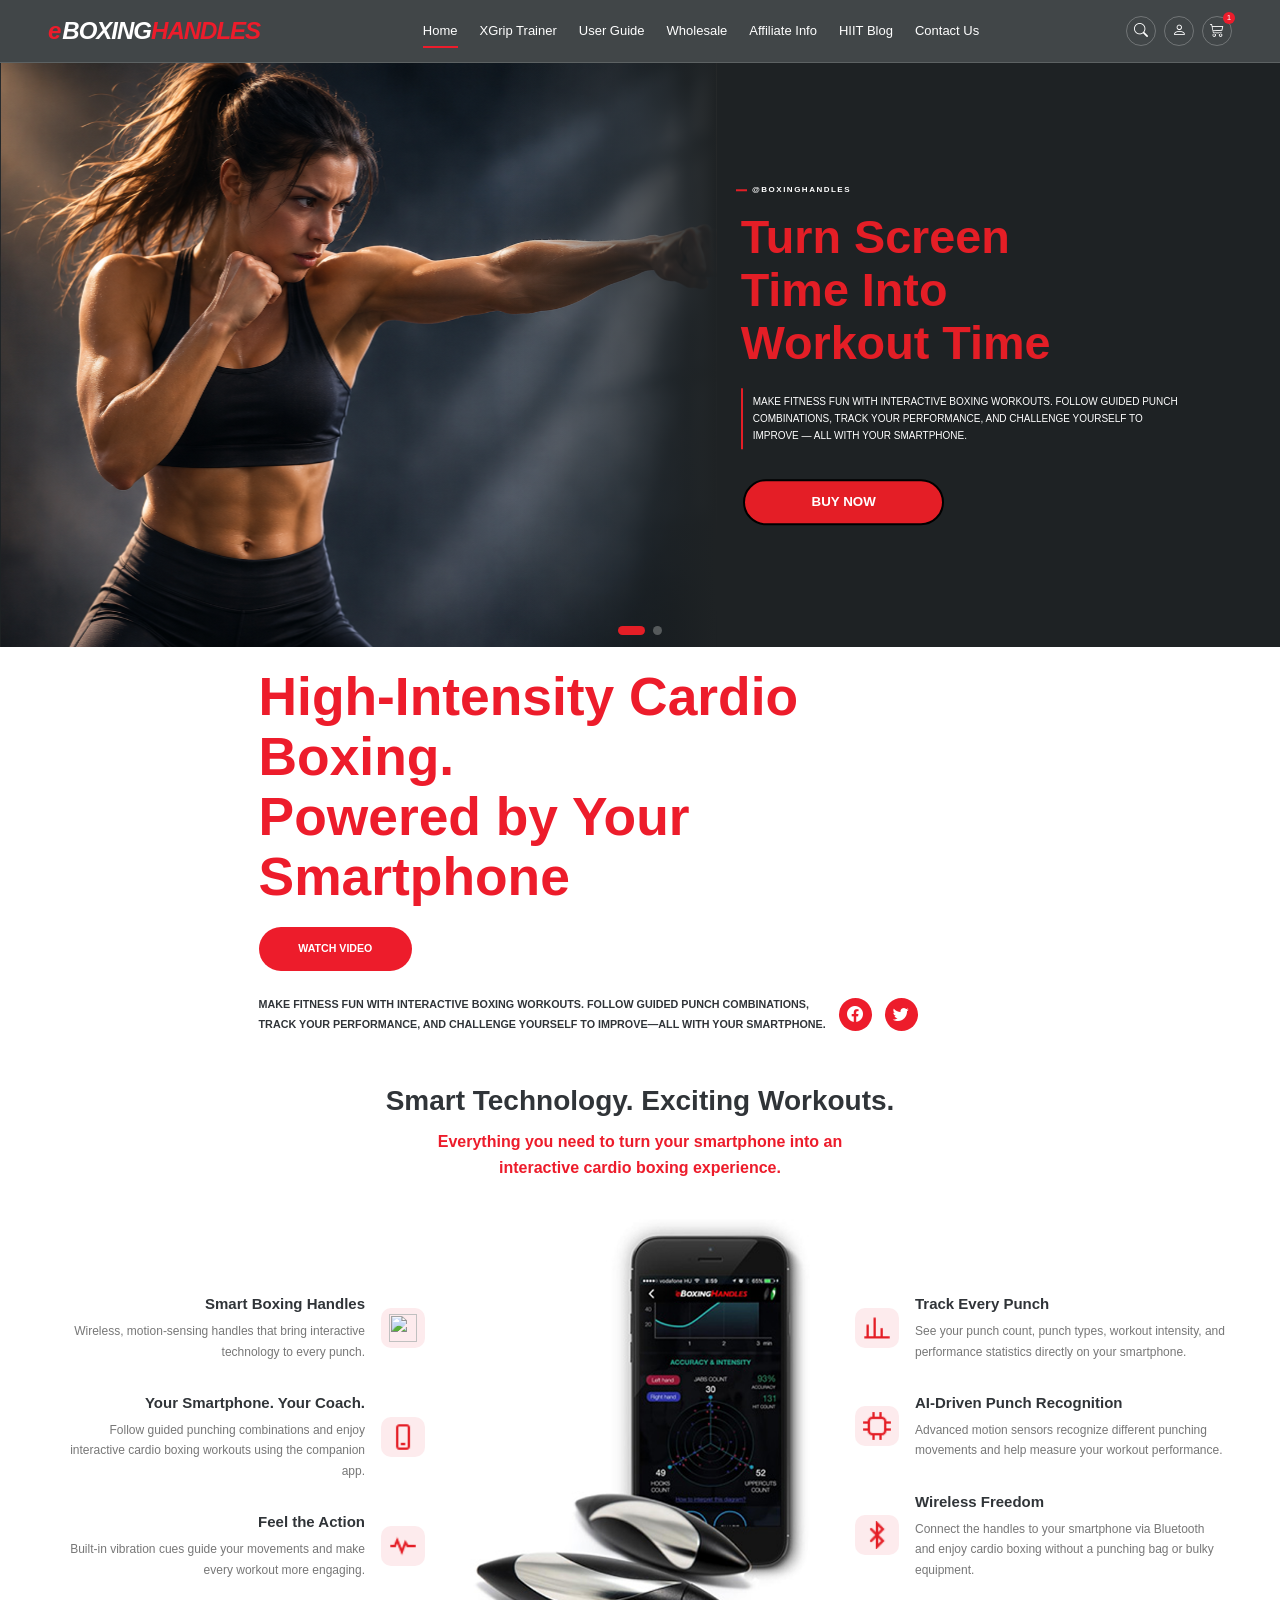
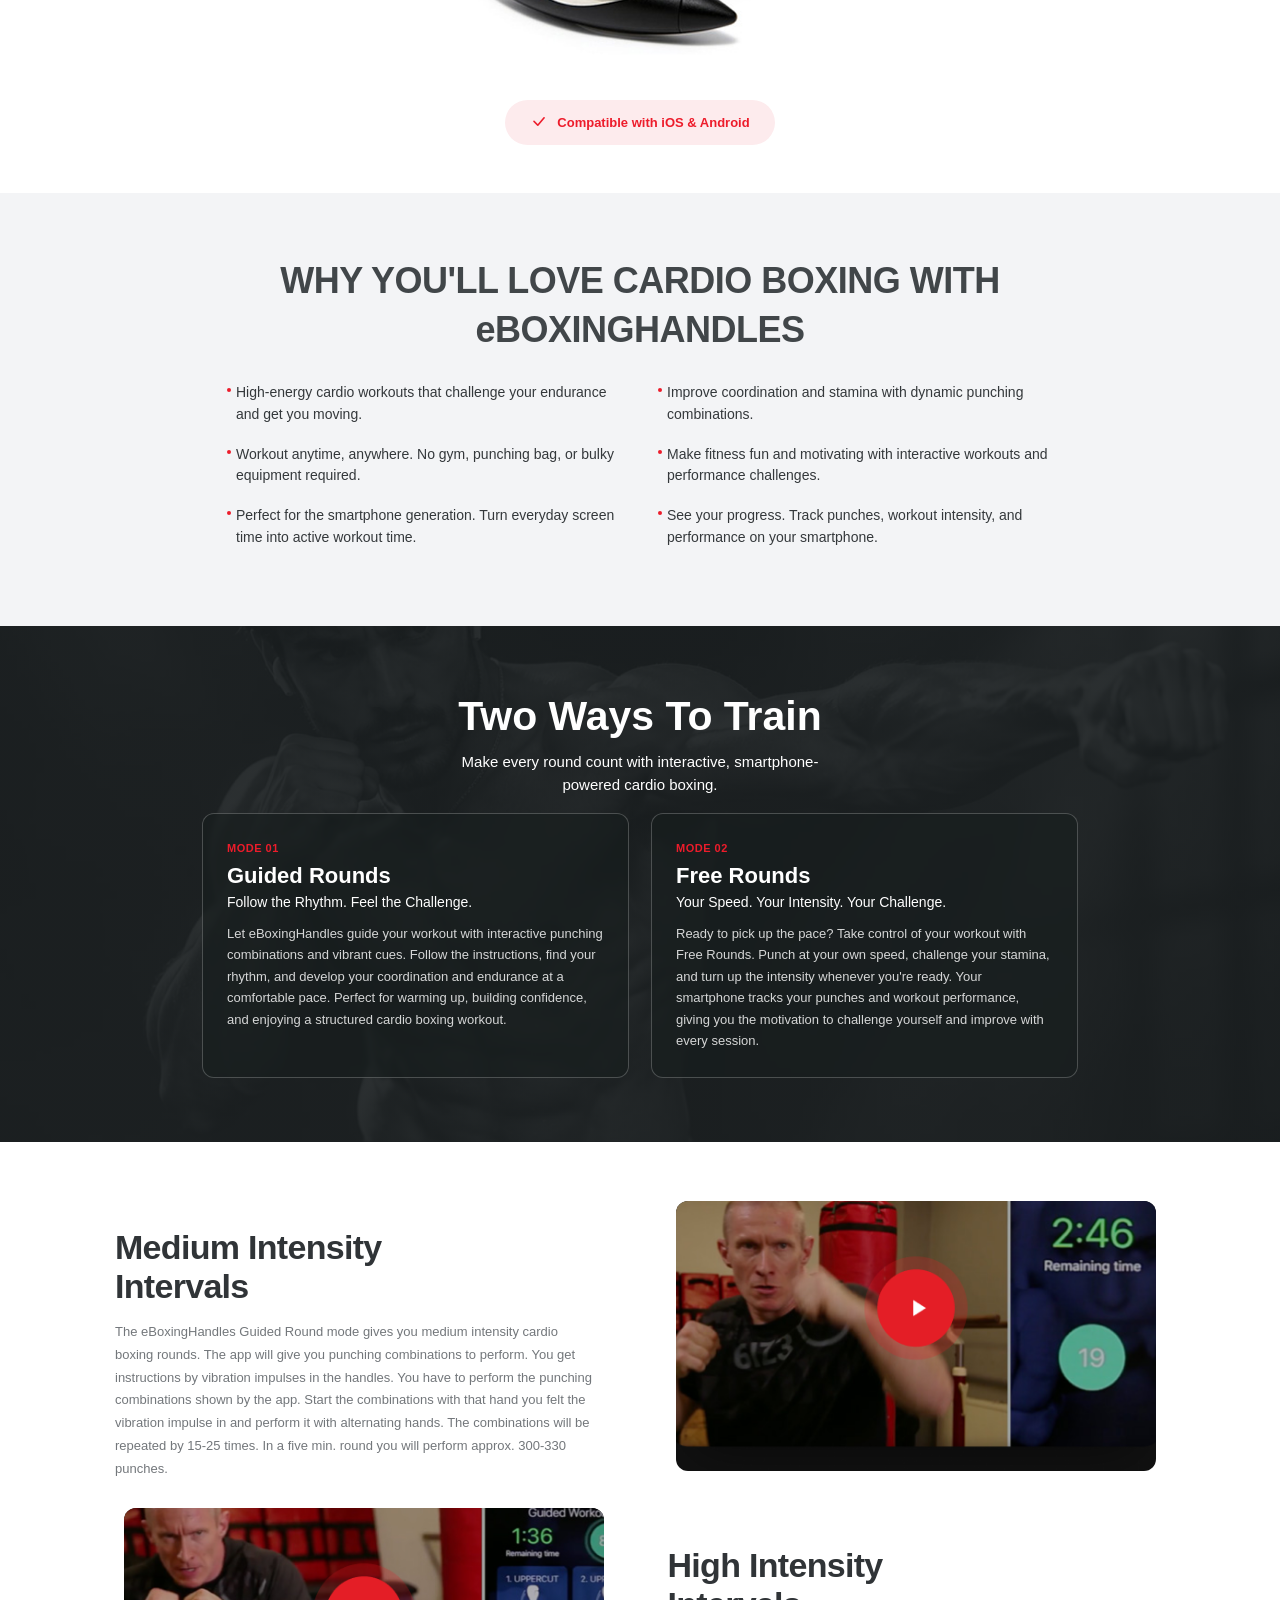
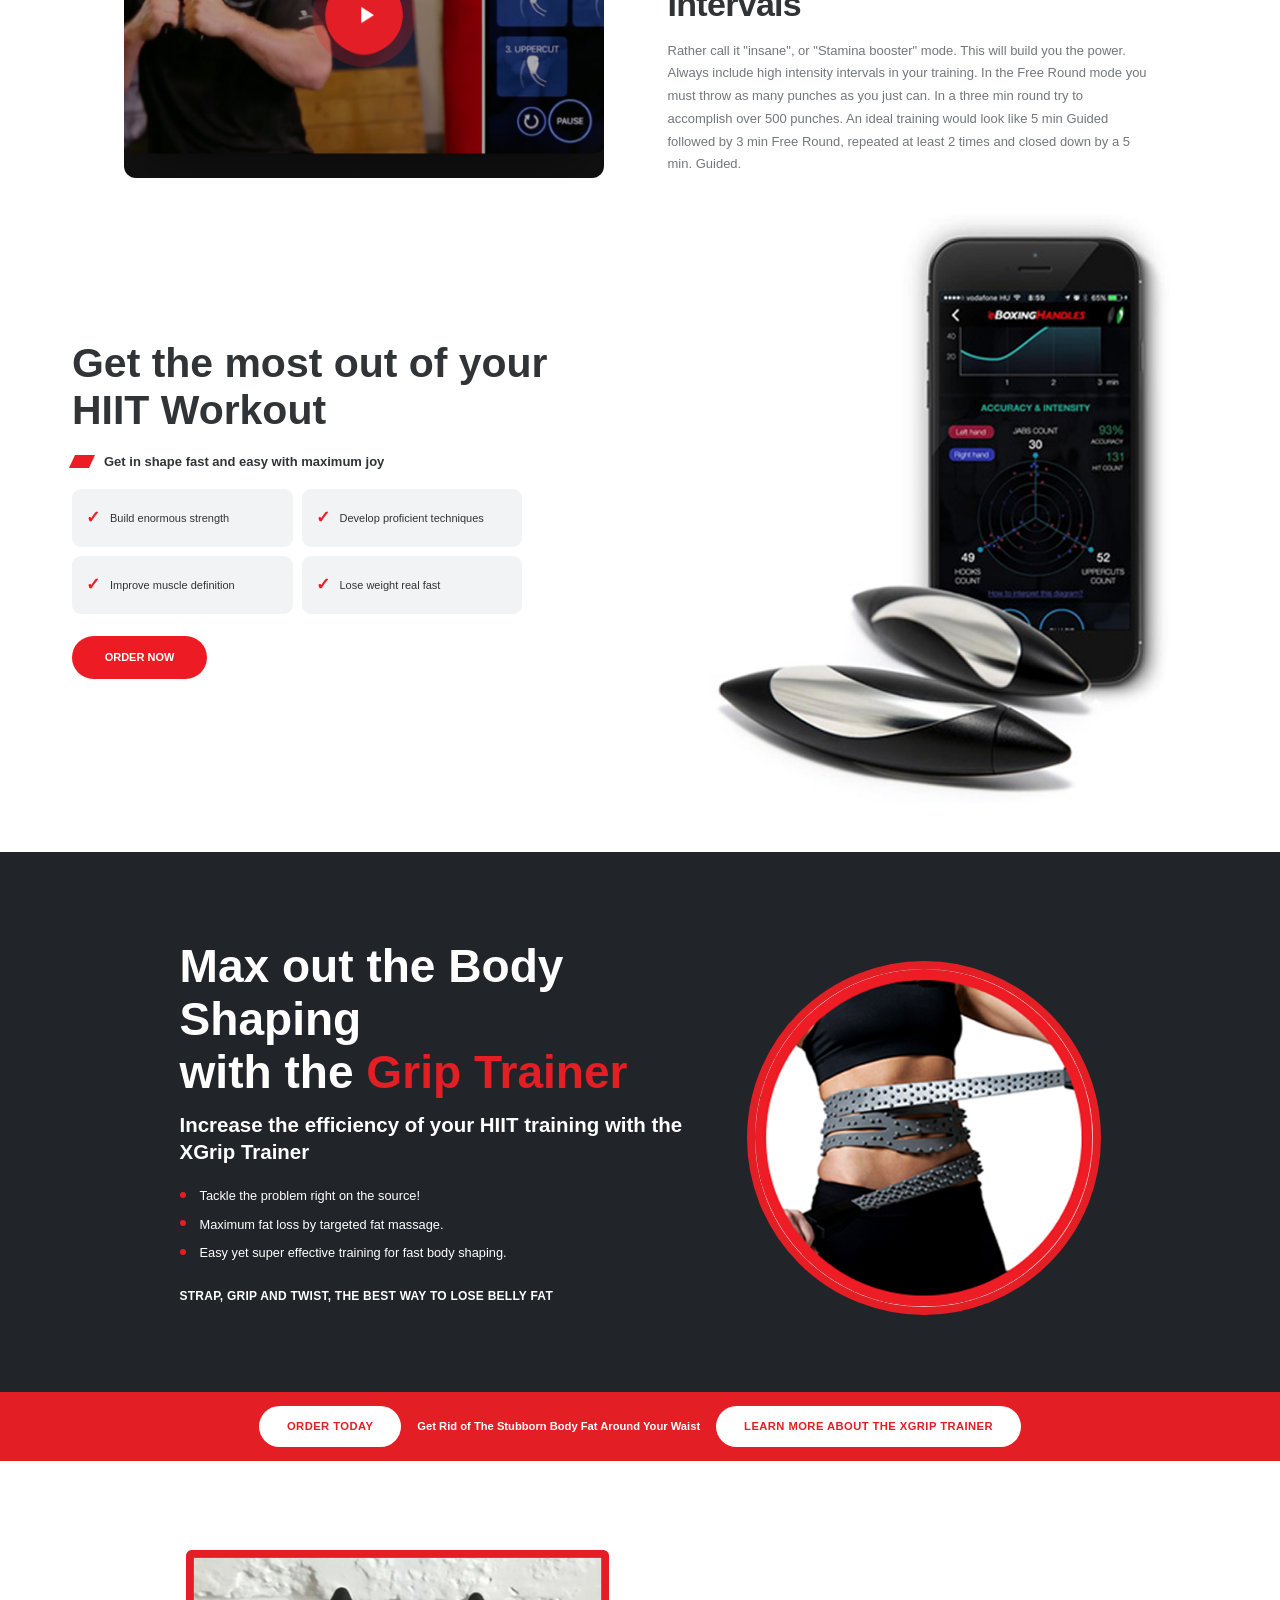
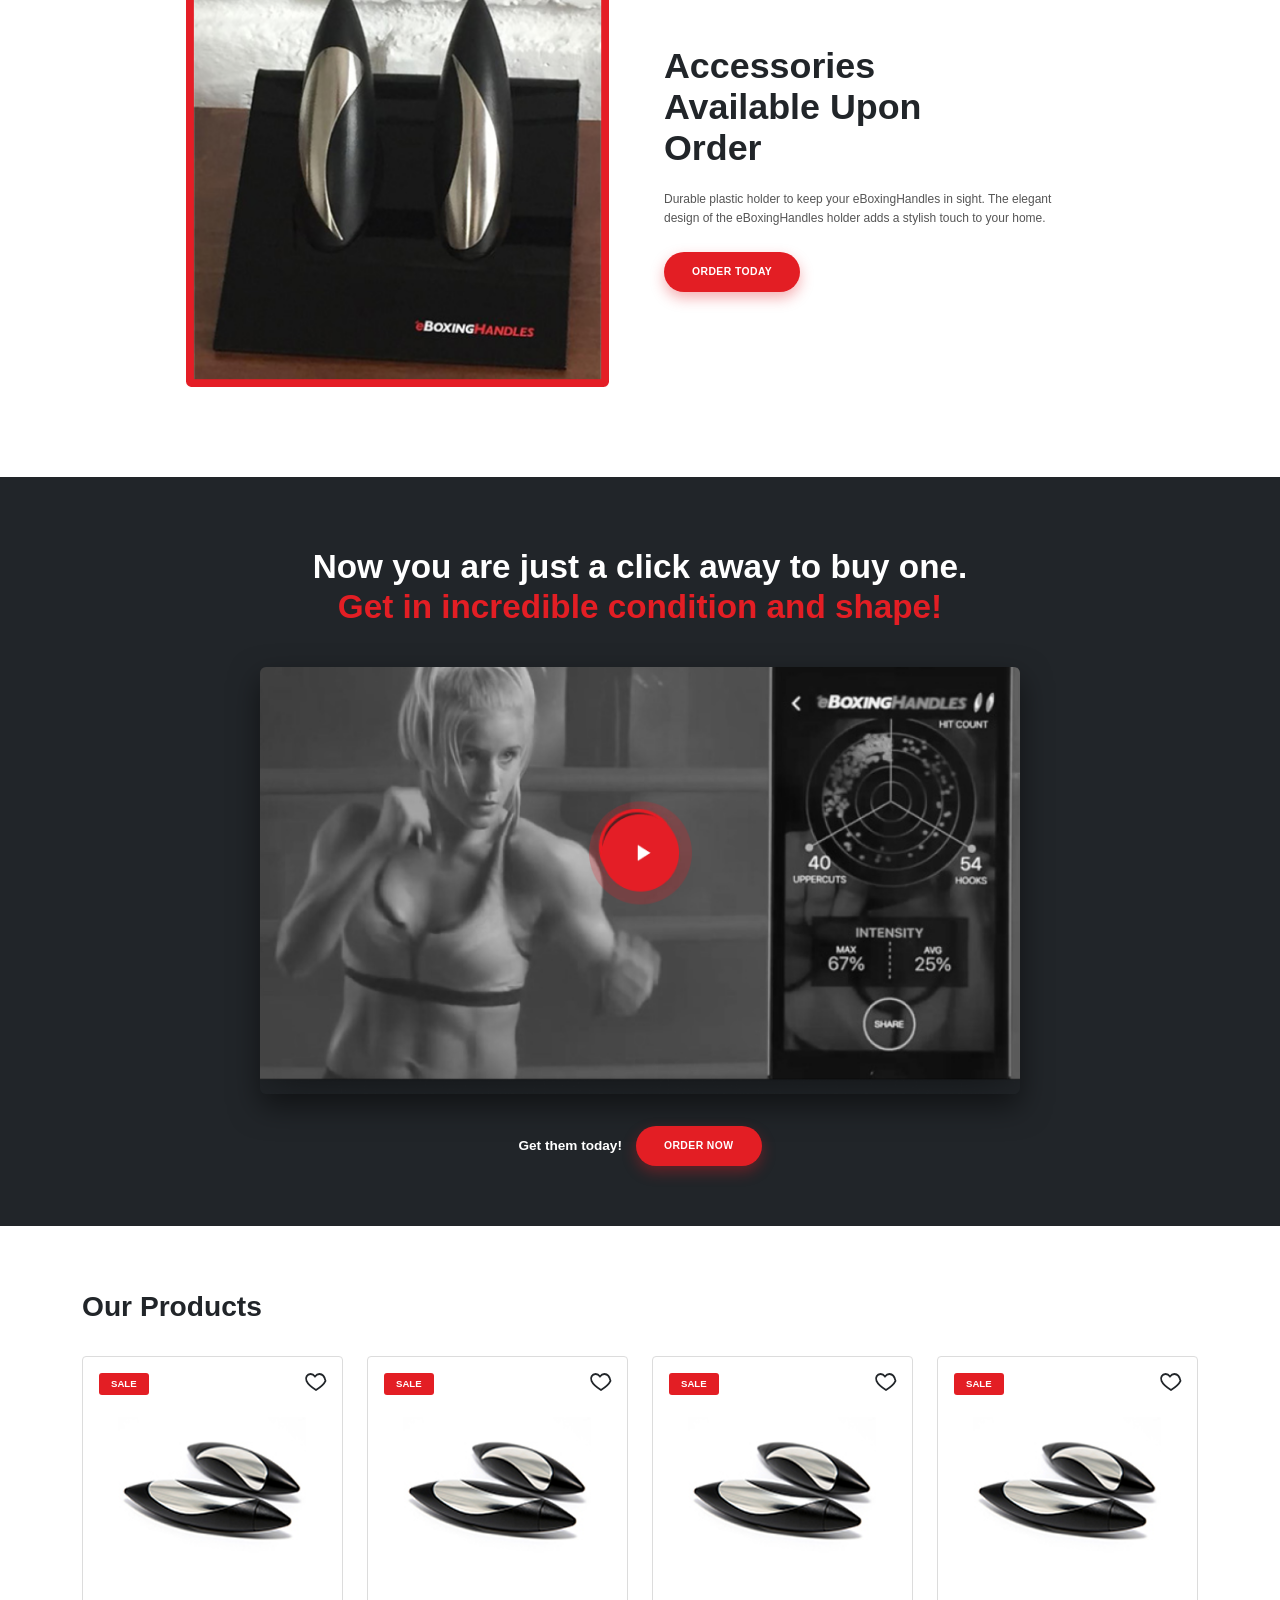
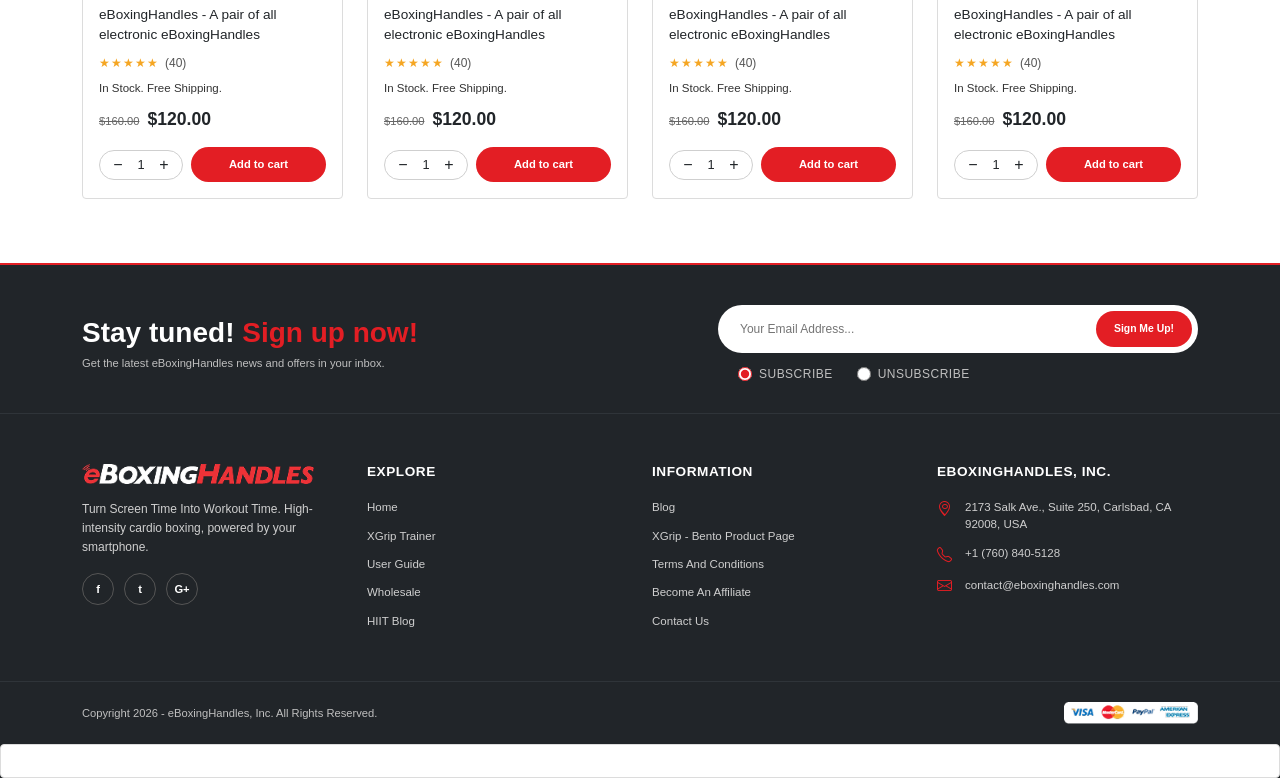
==== commit 42e53321: "Design relateted changes" ====
--- a/ecommerce-project/index.html
+++ b/ecommerce-project/index.html
@@ -83,7 +83,7 @@
 
     <main>
 
-        <section class="hero-section">
+        <section class="hero-section" aria-label="Featured workout slides">
             <div class="hero-image">
                 <img src="assets/images/hero/Container.svg" alt="Boxing woman workout">
             </div>
@@ -113,8 +113,8 @@
 
             </div>
             <div class="hero-indicators">
-                <button class="indicator-dot" aria-label="Slide 1"></button>
-                <button class="indicator-pill active" aria-label="Slide 2"></button>
+                <button class="indicator-dot active" aria-label="Show slide 1" aria-pressed="true"></button>
+                <button class="indicator-pill" aria-label="Show slide 2" aria-pressed="false"></button>
             </div>
 
         </section>
@@ -239,7 +239,7 @@
 
                     <div class="technology-product">
 
-                        <img src="assets/images/features/Swap for your phone + handles image if pic_1 is a different picture.svg"
+                        <img src="assets/images/features/Swap for your phone + handles image if pic_2 is a different picture → eBoxingHandles and app statistics.png"
                             alt="Smartphone and wireless boxing handles" class="product-image">
 
                     </div>
@@ -605,7 +605,7 @@
 
                     <div class="col-lg-6 hiit-image-col">
 
-                        <img src="assets/images/features/Swap for your phone + handles image if pic_1 is a different picture.svg"
+                        <img src="assets/images/features/Swap for your phone + handles image if pic_2 is a different picture → eBoxingHandles and app statistics.png"
                             alt="Boxing Handles HIIT Workout" class="hiit-product-image">
                     </div>
 
@@ -686,17 +686,8 @@
 
                 <div class="cta-video">
                     <div class="cta-video-main">
-                        <img src="assets/images/features/Link - Play video (2).png" alt="Woman boxing in a video"
+                        <img src="assets/images/features/Link - Play video (2).png" alt="Woman boxing with eBoxingHandles app"
                             class="img-fluid">
-                        <button class="cta-play" aria-label="Play video">
-                            <svg width="14" height="14" viewBox="0 0 24 24" fill="#ffffff" aria-hidden="true">
-                                <path d="M8 5v14l11-7z" />
-                            </svg>
-                        </button>
-                    </div>
-                    <div class="cta-video-side">
-                        <img src="assets/images/features/Link - Play video (2).png"
-                            alt="eBoxingHandles app screen showing stats" class="img-fluid">
                     </div>
                 </div>
 
@@ -883,9 +874,9 @@
                             <p class="footer-tagline">Turn Screen Time Into Workout Time. High-intensity cardio boxing,
                                 powered by your smartphone.</p>
                             <div class="social">
-                                <a href="#" aria-label="Facebook">f</a>
-                                <a href="#" aria-label="Twitter">t</a>
-                                <a href="#" aria-label="Google Plus">G+</a>
+                                <a href="https://www.facebook.com/" aria-label="Facebook" target="_blank" rel="noopener noreferrer">f</a>
+                                <a href="https://x.com/" aria-label="X" target="_blank" rel="noopener noreferrer">t</a>
+                                <a href="https://about.google/" aria-label="Google" target="_blank" rel="noopener noreferrer">G+</a>
                             </div>
                         </div>
 
@@ -944,4 +935,4 @@
 
 </body>
 
-</html>+</html>
--- a/ecommerce-project/assets/css/style.css
+++ b/ecommerce-project/assets/css/style.css
@@ -35,7 +35,7 @@
 }
 
 .logo {
-    font-size: 21px;
+    font-size: 24px;
     font-weight: 900;
     font-style: italic;
     color: var(--white);
@@ -62,7 +62,7 @@
 
 .navbar-nav .nav-link {
     color: #ffffff;
-    font-size: 10px;
+    font-size: 13px;
     font-weight: 500;
     padding: 10px 5px !important;
     position: relative;
@@ -84,22 +84,38 @@
     background: var(--primary-red);
 }
 
+.navbar-nav .nav-link::after {
+    content: "";
+    position: absolute;
+    bottom: 3px;
+    left: 5px;
+    width: 0;
+    height: 2px;
+    background: var(--primary-red);
+    transition: width 0.2s ease;
+}
+
+.navbar-nav .nav-link:hover::after,
+.navbar-nav .nav-link.active::after {
+    width: calc(100% - 10px);
+}
+
 .header-icons {
     display: flex;
     align-items: center;
-    gap: 6px;
+    gap: 8px;
 }
 
 .header-icons a {
-    width: 21px;
-    height: 21px;
+    width: 30px;
+    height: 30px;
     border: 1px solid rgba(255, 255, 255, 0.25);
     border-radius: 50%;
     display: flex;
     align-items: center;
     justify-content: center;
     color: white;
-    font-size: 10px;
+    font-size: 14px;
     position: relative;
 }
 
@@ -111,15 +127,36 @@
     position: absolute;
     top: -5px;
     right: -4px;
-    width: 9px;
-    height: 9px;
+    width: 12px;
+    height: 12px;
     border-radius: 50%;
     background: var(--primary-red);
     color: white;
-    font-size: 6px;
+    font-size: 8px;
     display: flex;
     align-items: center;
     justify-content: center;
+}
+
+@media (max-width: 991.98px) {
+    .site-header .navbar-collapse {
+        padding: 6px 0 10px;
+    }
+
+    .site-header .navbar-nav {
+        gap: 0;
+    }
+
+    .site-header .navbar-nav .nav-link {
+        display: inline-block;
+        width: fit-content;
+        padding: 7px 5px !important;
+        font-size: 14px;
+    }
+
+    .site-header .header-icons {
+        margin-top: 8px;
+    }
 }
 
 :root {
@@ -207,7 +244,7 @@
     margin: 0 0 18px 0.365vw;
 
     font-family: 'Montserrat', sans-serif;
-    font-size: 3.125vw;
+    font-size: clamp(38px, 3.65vw, 72px);
     font-weight: 900;
     font-style: normal;
 
@@ -227,7 +264,7 @@
     border-left: 2px solid var(--hero-red);
 
     font-family: 'Montserrat', sans-serif;
-    font-size: clamp(7px, 0.417vw, 12px);
+    font-size: clamp(10px, 0.55vw, 14px);
     font-weight: 400;
     line-height: 1.7;
 
@@ -301,6 +338,42 @@
     border-radius: 999px;
 
     background: var(--hero-red);
+}
+
+.hero-section.is-alternate .hero-image {
+    left: auto;
+    right: 0;
+}
+
+.hero-section.is-alternate .hero-image img {
+    transform: scaleX(-1);
+}
+
+.hero-section.is-alternate .hero-content {
+    left: 5.5%;
+}
+
+.indicator-dot,
+.indicator-pill {
+    cursor: pointer;
+    opacity: 0.55;
+}
+
+.indicator-dot.active,
+.indicator-pill.active {
+    opacity: 1;
+}
+
+.indicator-dot.active {
+    width: 27px;
+    border-radius: 999px;
+    background: var(--hero-red);
+}
+
+.indicator-pill:not(.active) {
+    width: 9px;
+    border-radius: 50%;
+    background: #888C8D;
 }
 
 @media (max-width: 991px) {
@@ -321,6 +394,11 @@
         width: 39%;
     }
 
+    .hero-section.is-alternate .hero-content {
+        left: 4%;
+        width: 43%;
+    }
+
     .hero-content h1 {
         font-size: clamp(30px, 4.2vw, 42px);
         line-height: 1.12;
@@ -361,6 +439,14 @@
         aspect-ratio: 1073 / 600;
     }
 
+    .hero-section.is-alternate .hero-image {
+        right: auto;
+    }
+
+    .hero-section.is-alternate .hero-image img {
+        transform: none;
+    }
+
     .hero-image img {
         width: 100%;
         height: 100%;
@@ -383,6 +469,11 @@
         padding: 20px 22px;
     }
 
+    .hero-section.is-alternate .hero-content {
+        left: auto;
+        width: 100%;
+    }
+
     .hero-eyebrow {
         font-size: 9px;
         margin-bottom: 12px;
@@ -444,7 +535,7 @@
 .boxing-feature-section {
     position: relative;
     width: 100%;
-    min-height: clamp(421px, 43.85vw, 842px);
+    min-height: 0;
 
     background: #FFFFFF;
     overflow: hidden;
@@ -453,9 +544,8 @@
 .boxing-feature-content {
     width: 62%;
     margin-left: 20.2%;
-
-    padding-top: clamp(48px, 5.2vw, 100px);
-    padding-bottom: 50px;
+    padding-top: 20px;
+    padding-bottom: 20px;
 }
 
 .boxing-feature-title {
@@ -508,7 +598,7 @@
     align-items: center;
     gap: clamp(10px, 1vw, 20px);
 
-    margin-top: clamp(45px, 4.7vw, 90px);
+    margin-top: 24px;
 }
 
 .boxing-feature-description {
@@ -557,13 +647,14 @@
 @media (max-width: 991px) {
 
     .boxing-feature-section {
-        min-height: 420px;
+        min-height: 0;
     }
 
     .boxing-feature-content {
         width: 75%;
         margin-left: 12%;
-        padding-top: 50px;
+        padding-top: 20px;
+        padding-bottom: 20px;
     }
 
     .boxing-feature-title {
@@ -667,13 +758,13 @@
 
 .smart-technology-section {
     width: 100%;
-    min-height: 650px;
+    min-height: 0;
 
     display: flex;
     align-items: center;
     justify-content: center;
 
-    padding: 70px 30px;
+    padding: 30px 30px 48px;
 
     background: #FFFFFF;
     overflow: hidden;
@@ -691,7 +782,7 @@
     width: 100%;
     text-align: center;
 
-    margin: 0 auto 55px;
+    margin: 0 auto clamp(24px, 3vw, 38px);
 }
 
 .technology-heading h2 {
@@ -790,9 +881,11 @@
 
 .feature-icon img {
     display: block;
-    width: 100%;
-    height: 100%;
+    width: 28px;
+    height: 28px;
     object-fit: contain;
+    object-position: center;
+    flex: 0 0 auto;
 }
 
 .feature-text {
@@ -874,7 +967,7 @@
 
     .smart-technology-section {
         min-height: auto;
-        padding: 55px 20px;
+        padding: 36px 20px;
     }
 
     .smart-technology-section .container {
@@ -914,6 +1007,11 @@
         font-size: 15px;
     }
 
+    .feature-icon img {
+        width: 24px;
+        height: 24px;
+    }
+
     .feature-text h3 {
         font-size: 12px;
     }
@@ -1004,6 +1102,11 @@
         width: 38px;
         height: 38px;
         font-size: 16px;
+    }
+
+    .feature-icon img {
+        width: 26px;
+        height: 26px;
     }
 
     .feature-text h3 {
@@ -1408,7 +1511,7 @@
 
 .workout-intervals-section {
     width: 100%;
-    padding: 70px 25px;
+    padding: 50px 25px 16px;
     background: #FFFFFF;
 }
 
@@ -1472,15 +1575,17 @@
 
     position: relative;
     overflow: hidden;
-    border-radius: 13px;
-
-    box-shadow: 0 12px 25px rgba(0, 0, 0, 0.15);
+    border-radius: 12px;
+
+    background: #111111;
 }
 
 .workout-video img {
+    display: block;
     width: 100%;
     height: 100%;
     object-fit: cover;
+    transform: scale(1.14);
 }
 
 .video-play-button {
@@ -1494,13 +1599,13 @@
 
 .workout-divider {
     width: 100%;
-    margin: 55px 0;
+    margin: 28px 0;
     background: #EEEEEE;
 }
 
 .hiit-workout-section {
     width: 100%;
-    padding: clamp(48px, 6vw, 80px) 20px;
+    padding: 20px 20px 48px;
     background: #ffffff;
     overflow: hidden;
 }
@@ -1638,7 +1743,7 @@
 .hiit-product-image {
     display: block !important;
     width: 100%;
-    max-width: 510px;
+    max-width: 460px;
     height: auto;
     object-fit: contain;
     margin: 0 auto;
@@ -1647,7 +1752,7 @@
 @media (max-width: 991px) {
 
     .hiit-workout-section {
-        padding: 55px 25px;
+        padding: 20px 25px 42px;
     }
 
     .hiit-row {
@@ -1679,7 +1784,7 @@
 @media (max-width: 767px) {
 
     .hiit-workout-section {
-        padding: 45px 20px;
+        padding: 18px 20px 36px;
     }
 
     .hiit-row {
@@ -1957,6 +2062,12 @@
     color: #ffffff;
     transform: translateY(-2px);
   }
+
+  .cta-btn:hover,
+  .cta-btn:focus {
+    background-color: #c81720;
+    box-shadow: 0 6px 14px rgba(200, 23, 32, 0.45);
+  }
   
   .cta-section {
     background-color: #212529;
@@ -1979,7 +2090,8 @@
   
   .cta-video {
     display: flex;
-    max-width: 540px;
+    width: min(100%, 760px);
+    aspect-ratio: 16 / 9;
     margin: 0 auto 2rem;
     border-radius: 6px;
     overflow: hidden;
@@ -1988,21 +2100,18 @@
   
   .cta-video-main {
     position: relative;
-    flex: 1 1 65%;
+    width: 100%;
+    height: 100%;
     line-height: 0;
   }
-  
-  .cta-video-side {
-    flex: 1 1 35%;
-    line-height: 0;
-    border-left: 1px solid #111111;
-  }
-  
-  .cta-video-main img,
-  .cta-video-side img {
+
+  .cta-video-main img {
+    display: block;
     width: 100%;
     height: 100%;
     object-fit: cover;
+    object-position: center;
+    transform: scale(1.13);
   }
   
   .cta-play {
@@ -2041,13 +2150,6 @@
   }
 
   @media (max-width: 575.98px) {
-    .cta-video {
-      flex-direction: column;
-    }
-    .cta-video-side {
-      border-left: none;
-      border-top: 1px solid #111111;
-    }
     .acc-text {
       margin-left: auto;
       margin-right: auto;
@@ -2442,6 +2544,15 @@
     color: #212529;
   }
 
+  .pd-section + .products-section {
+    padding-top: 18px;
+    padding-bottom: 18px;
+  }
+
+  .products-section + .testimonials-section {
+    padding-top: 18px;
+  }
+
   .pd-container {
     max-width: 1140px;
   }
@@ -2483,6 +2594,48 @@
     height: 100%;
     object-fit: contain;
     object-position: center;
+    cursor: zoom-in;
+  }
+
+  body.pd-lightbox-open {
+    overflow: hidden;
+  }
+
+  .pd-lightbox {
+    position: fixed;
+    inset: 0;
+    z-index: 2000;
+    display: none;
+    align-items: center;
+    justify-content: center;
+    padding: 48px;
+    background: rgba(0, 0, 0, 0.88);
+  }
+
+  .pd-lightbox.is-open {
+    display: flex;
+  }
+
+  .pd-lightbox img {
+    display: block;
+    max-width: min(100%, 1200px);
+    max-height: 100%;
+    object-fit: contain;
+  }
+
+  .pd-lightbox-close {
+    position: absolute;
+    top: 18px;
+    right: 24px;
+    width: 44px;
+    height: 44px;
+    border: 0;
+    border-radius: 50%;
+    background: #ffffff;
+    color: #212529;
+    font-size: 30px;
+    line-height: 1;
+    cursor: pointer;
   }
   
   .pd-arrow {
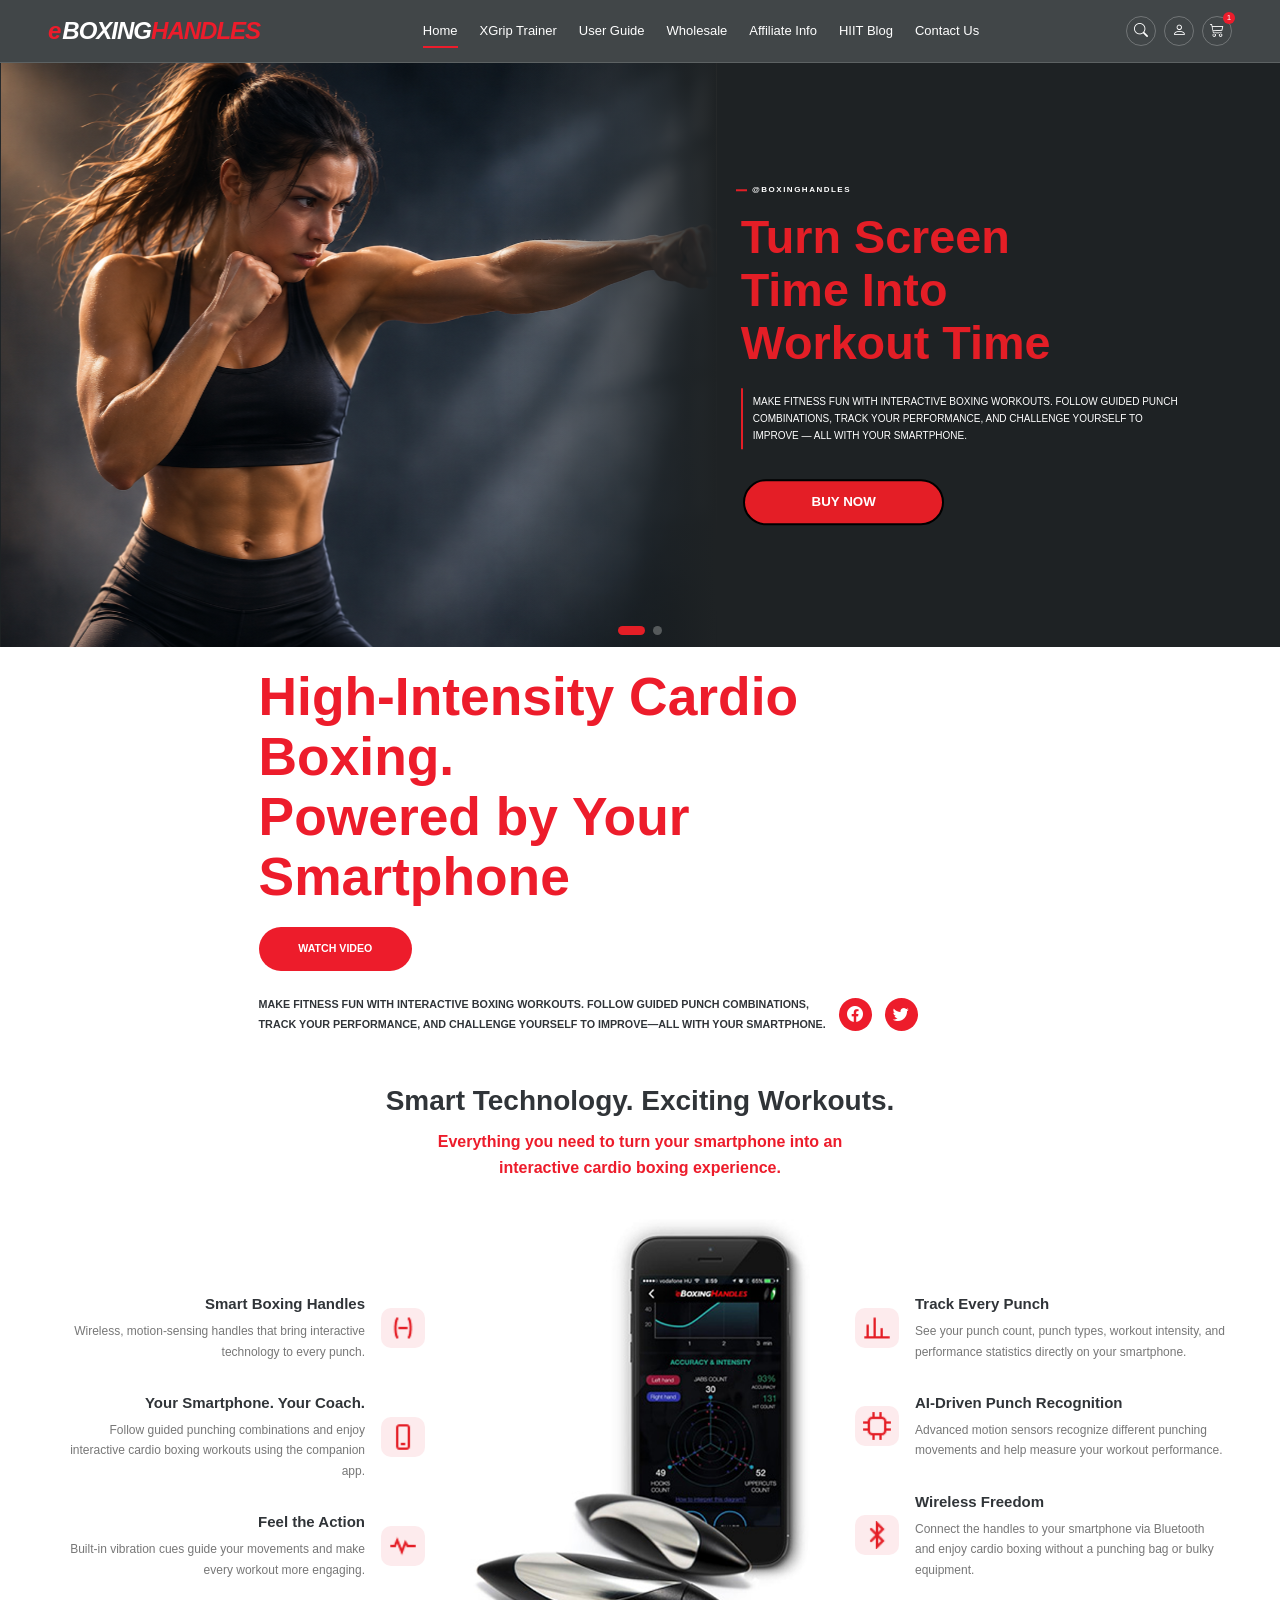
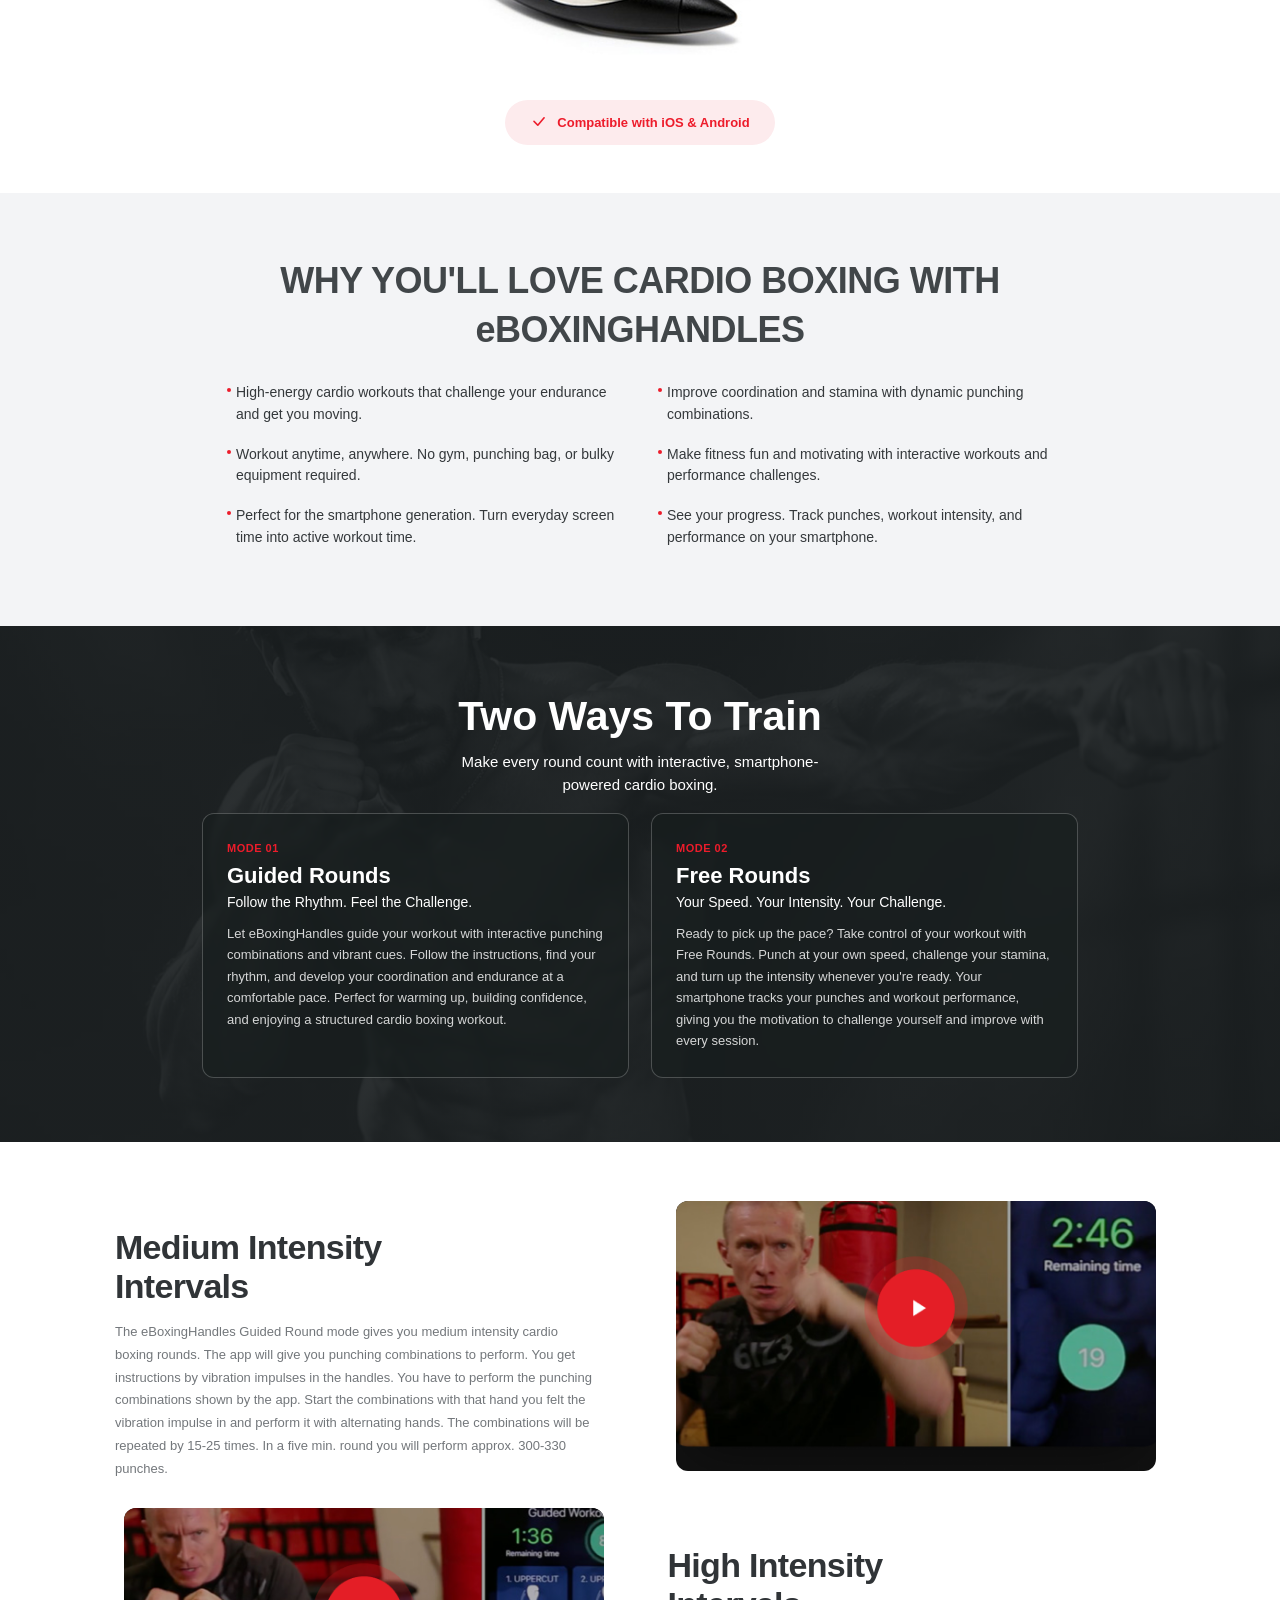
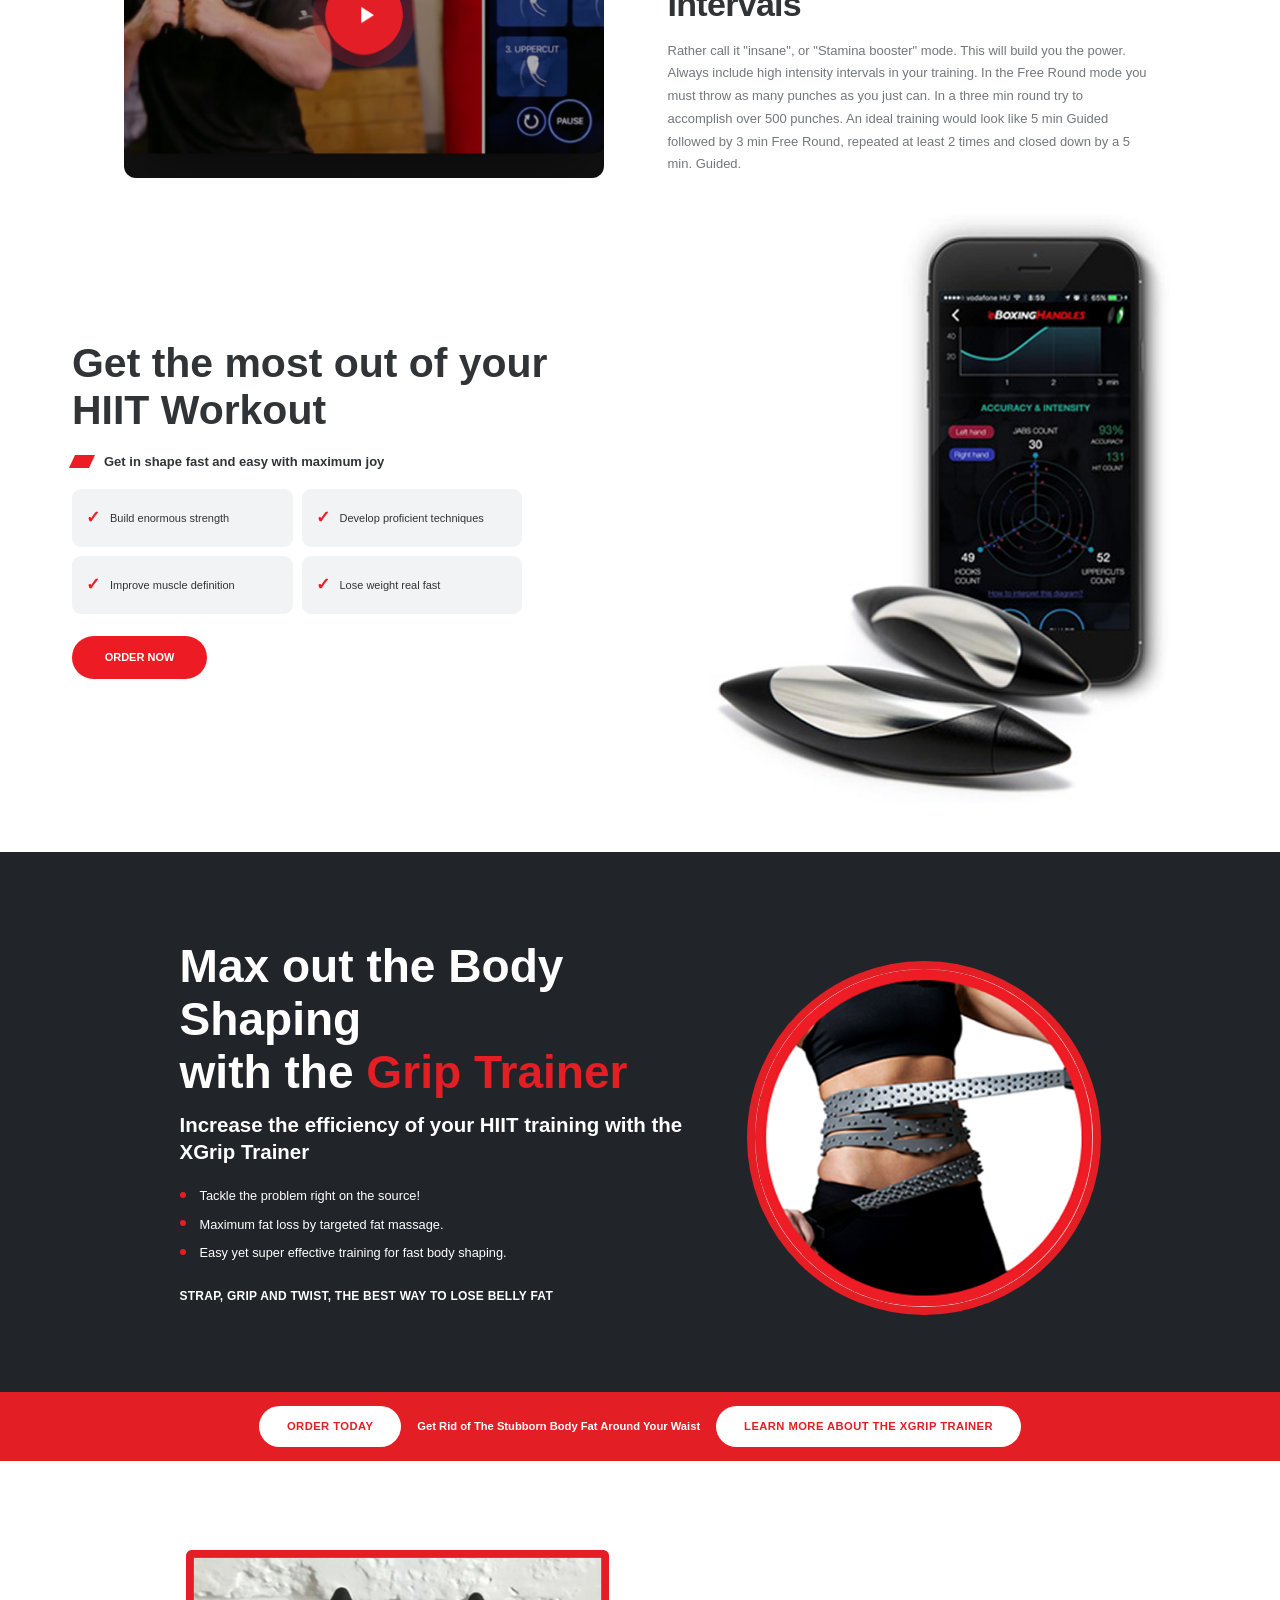
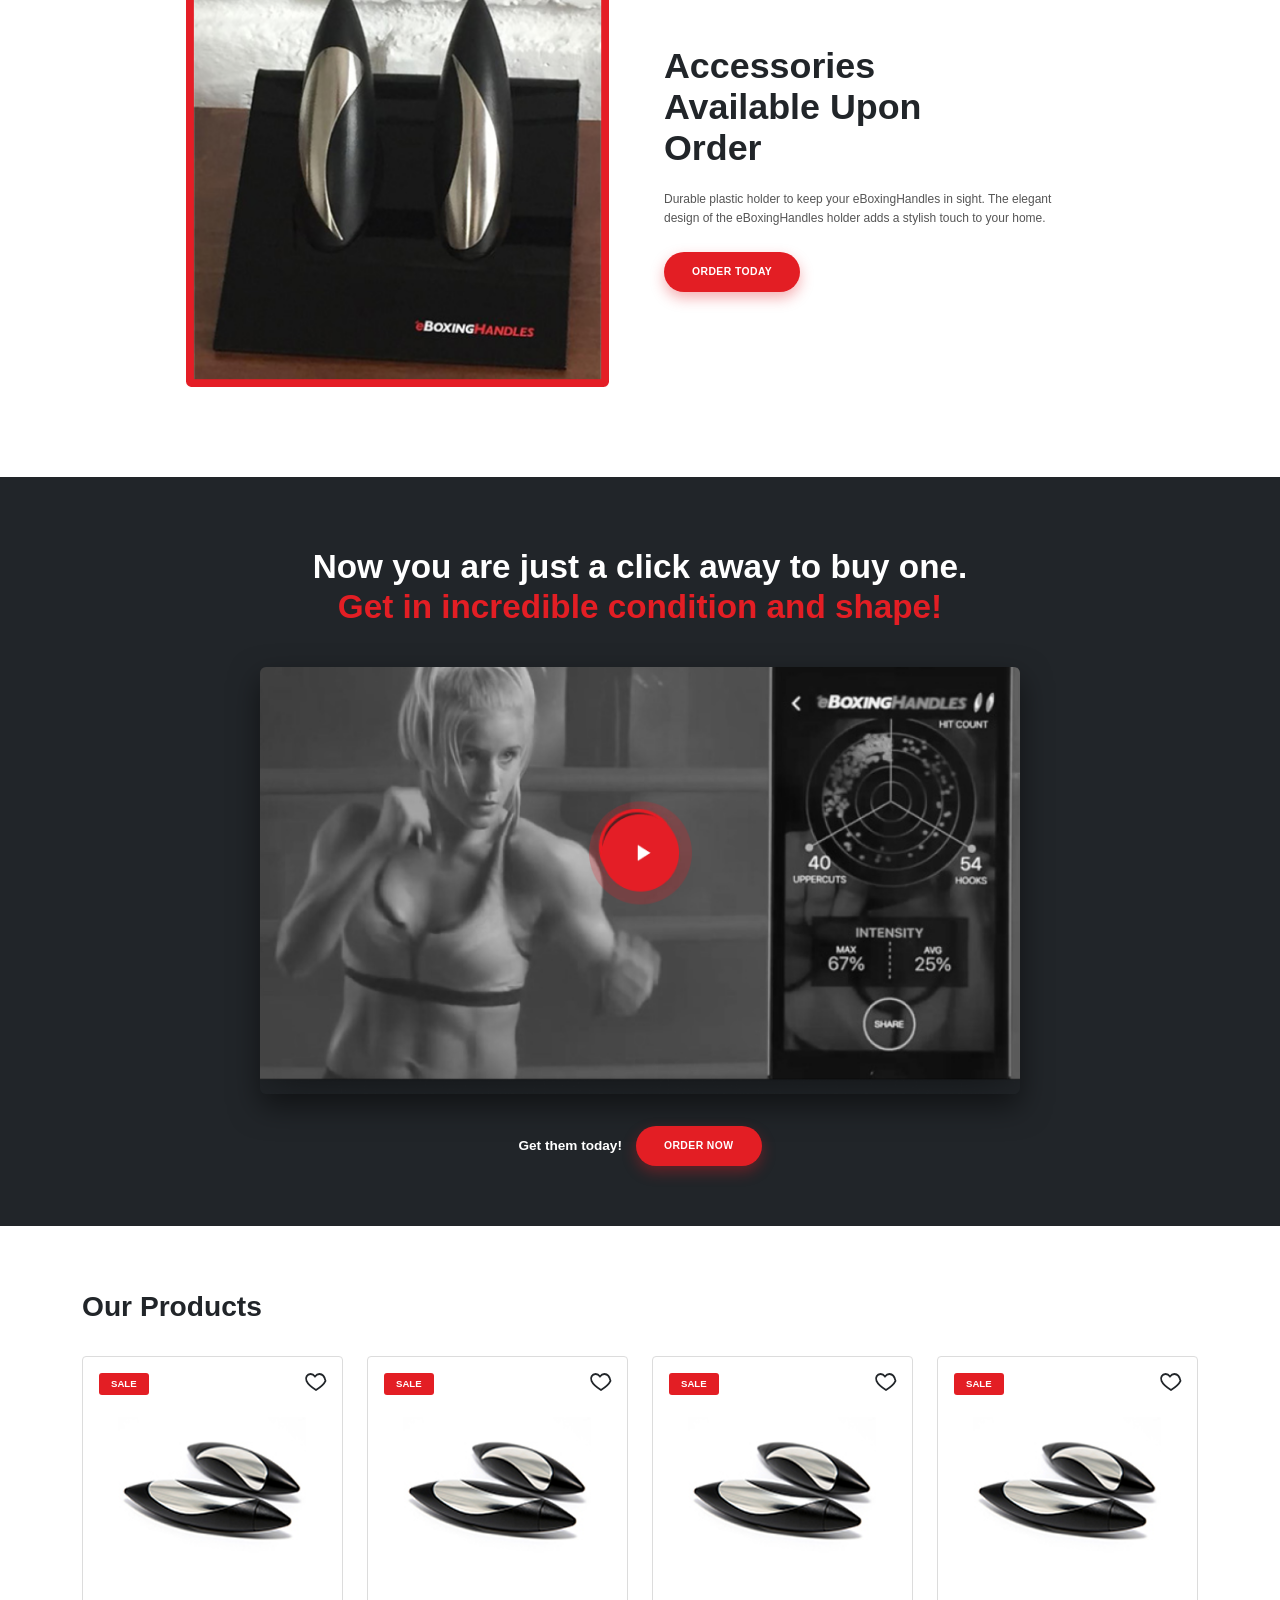
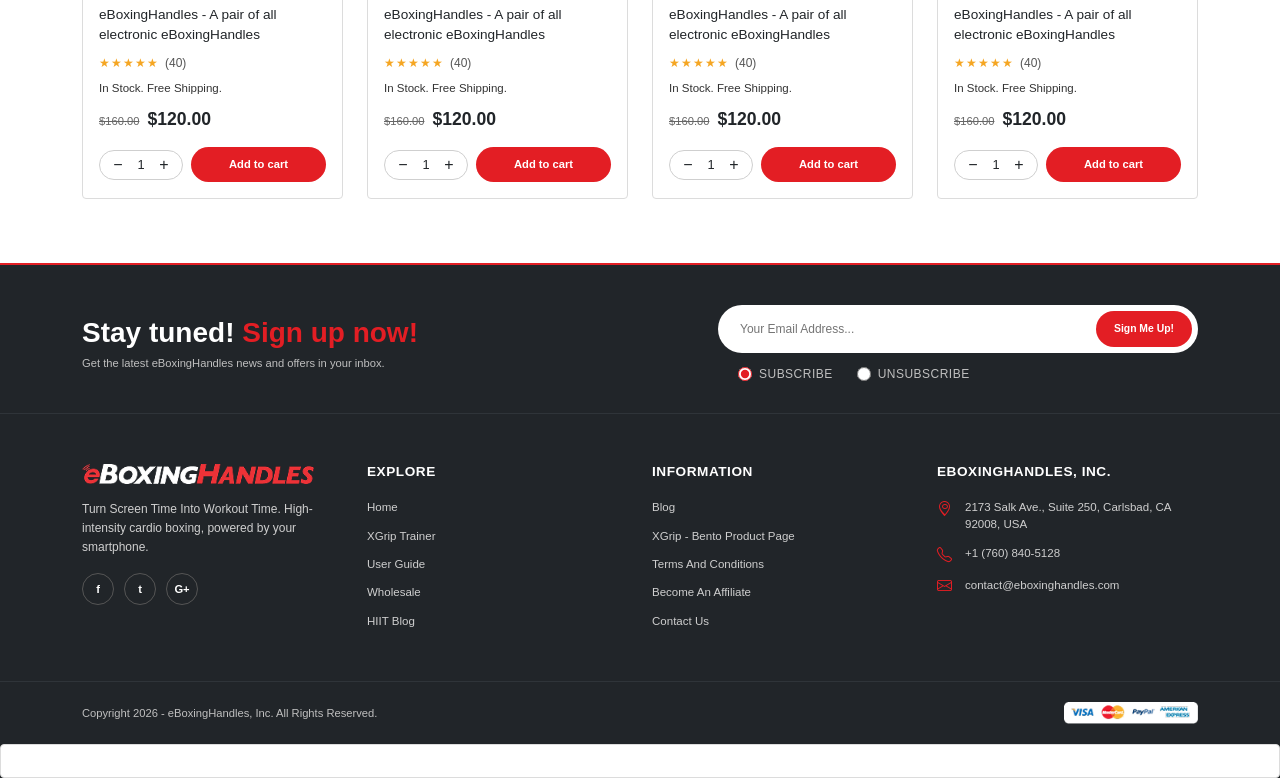
==== commit 242866a7: "design realted changes" ====
--- a/ecommerce-project/index.html
+++ b/ecommerce-project/index.html
@@ -1,4 +1,4 @@
-<!DOCTYPE html>
+﻿<!DOCTYPE html>
 <html lang="en">
 
 <head>
@@ -195,7 +195,7 @@
                             </div>
 
                             <div class="feature-icon">
-                                <img src="assets/images/icons/svg.png" alt="" aria-hidden="true">
+                                <img src="assets/images/icons/SVG.png" alt="" aria-hidden="true">
                             </div>
 
                         </div>
@@ -239,7 +239,7 @@
 
                     <div class="technology-product">
 
-                        <img src="assets/images/features/Swap for your phone + handles image if pic_2 is a different picture → eBoxingHandles and app statistics.png"
+                        <img src="assets/images/features/boxing-handles-app.png"
                             alt="Smartphone and wireless boxing handles" class="product-image">
 
                     </div>
@@ -605,7 +605,7 @@
 
                     <div class="col-lg-6 hiit-image-col">
 
-                        <img src="assets/images/features/Swap for your phone + handles image if pic_2 is a different picture → eBoxingHandles and app statistics.png"
+                        <img src="assets/images/features/boxing-handles-app.png"
                             alt="Boxing Handles HIIT Workout" class="hiit-product-image">
                     </div>
 
@@ -936,3 +936,4 @@
 </body>
 
 </html>
+
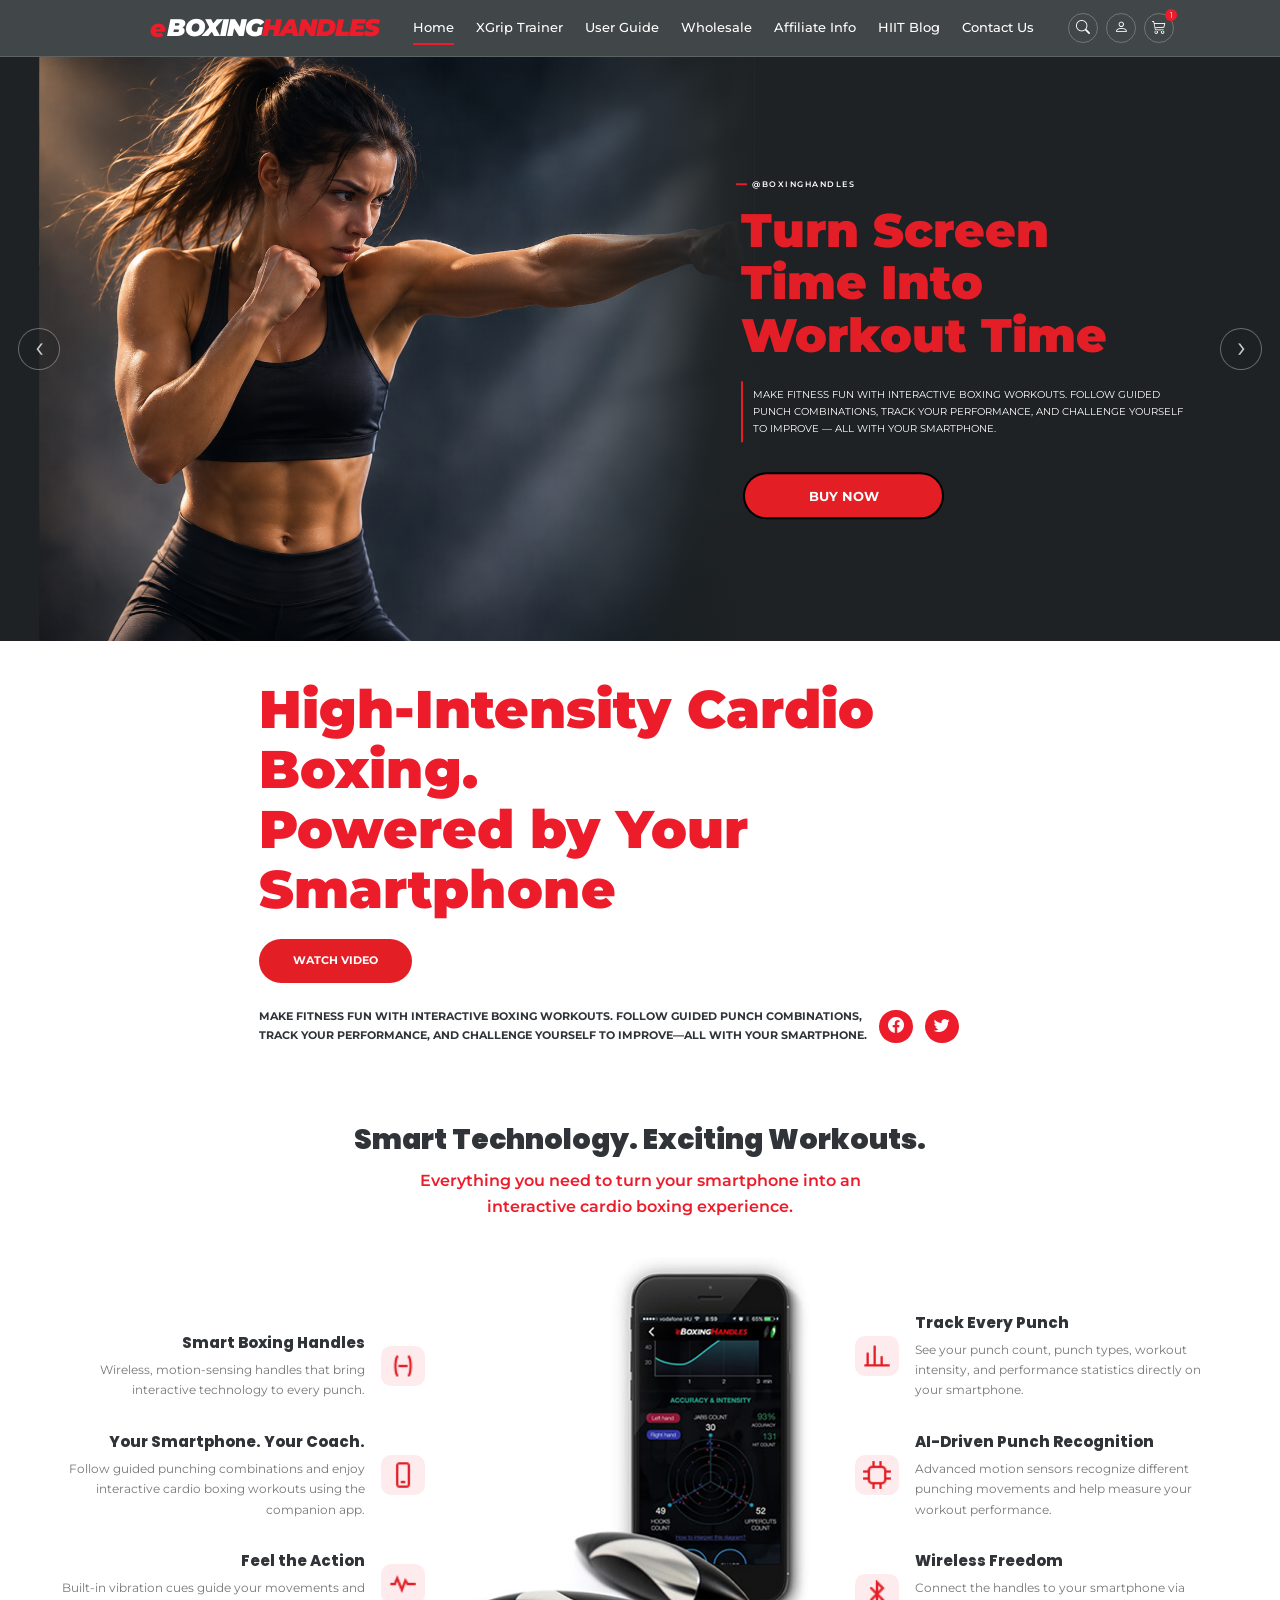
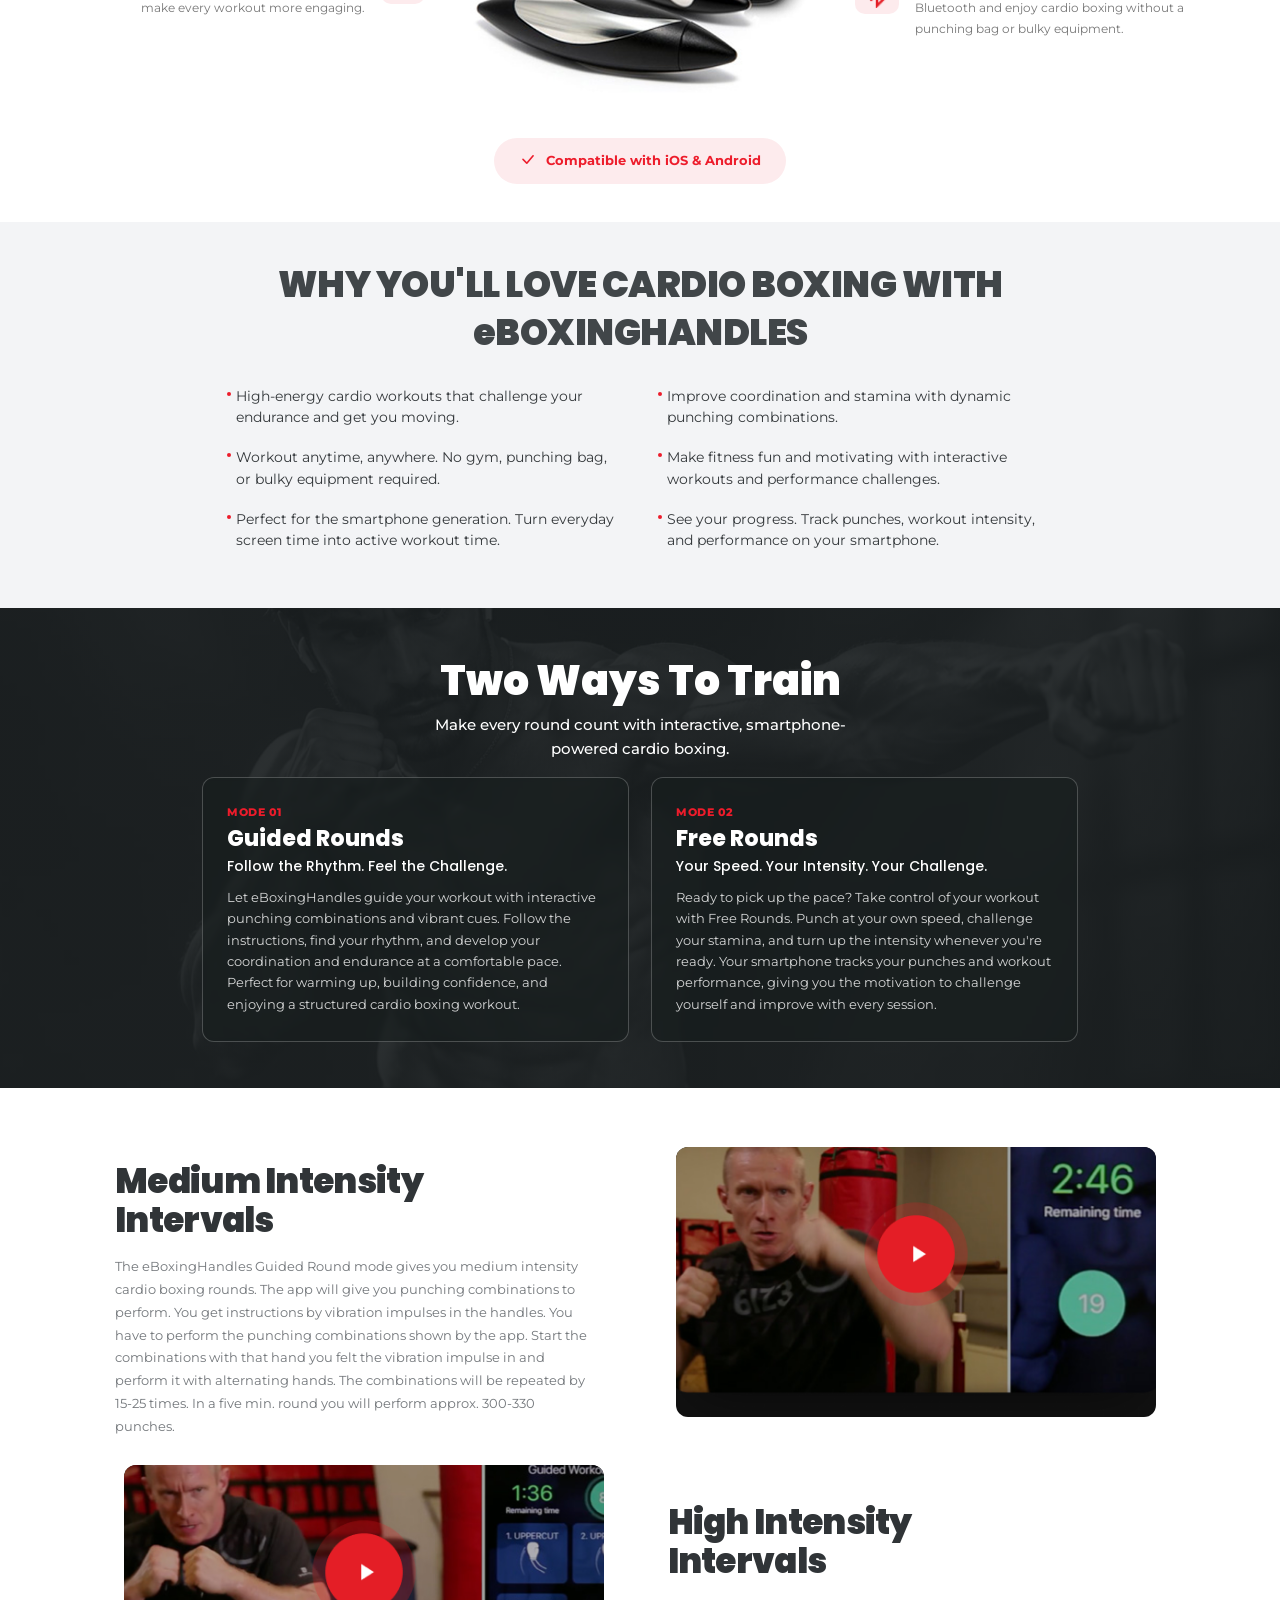
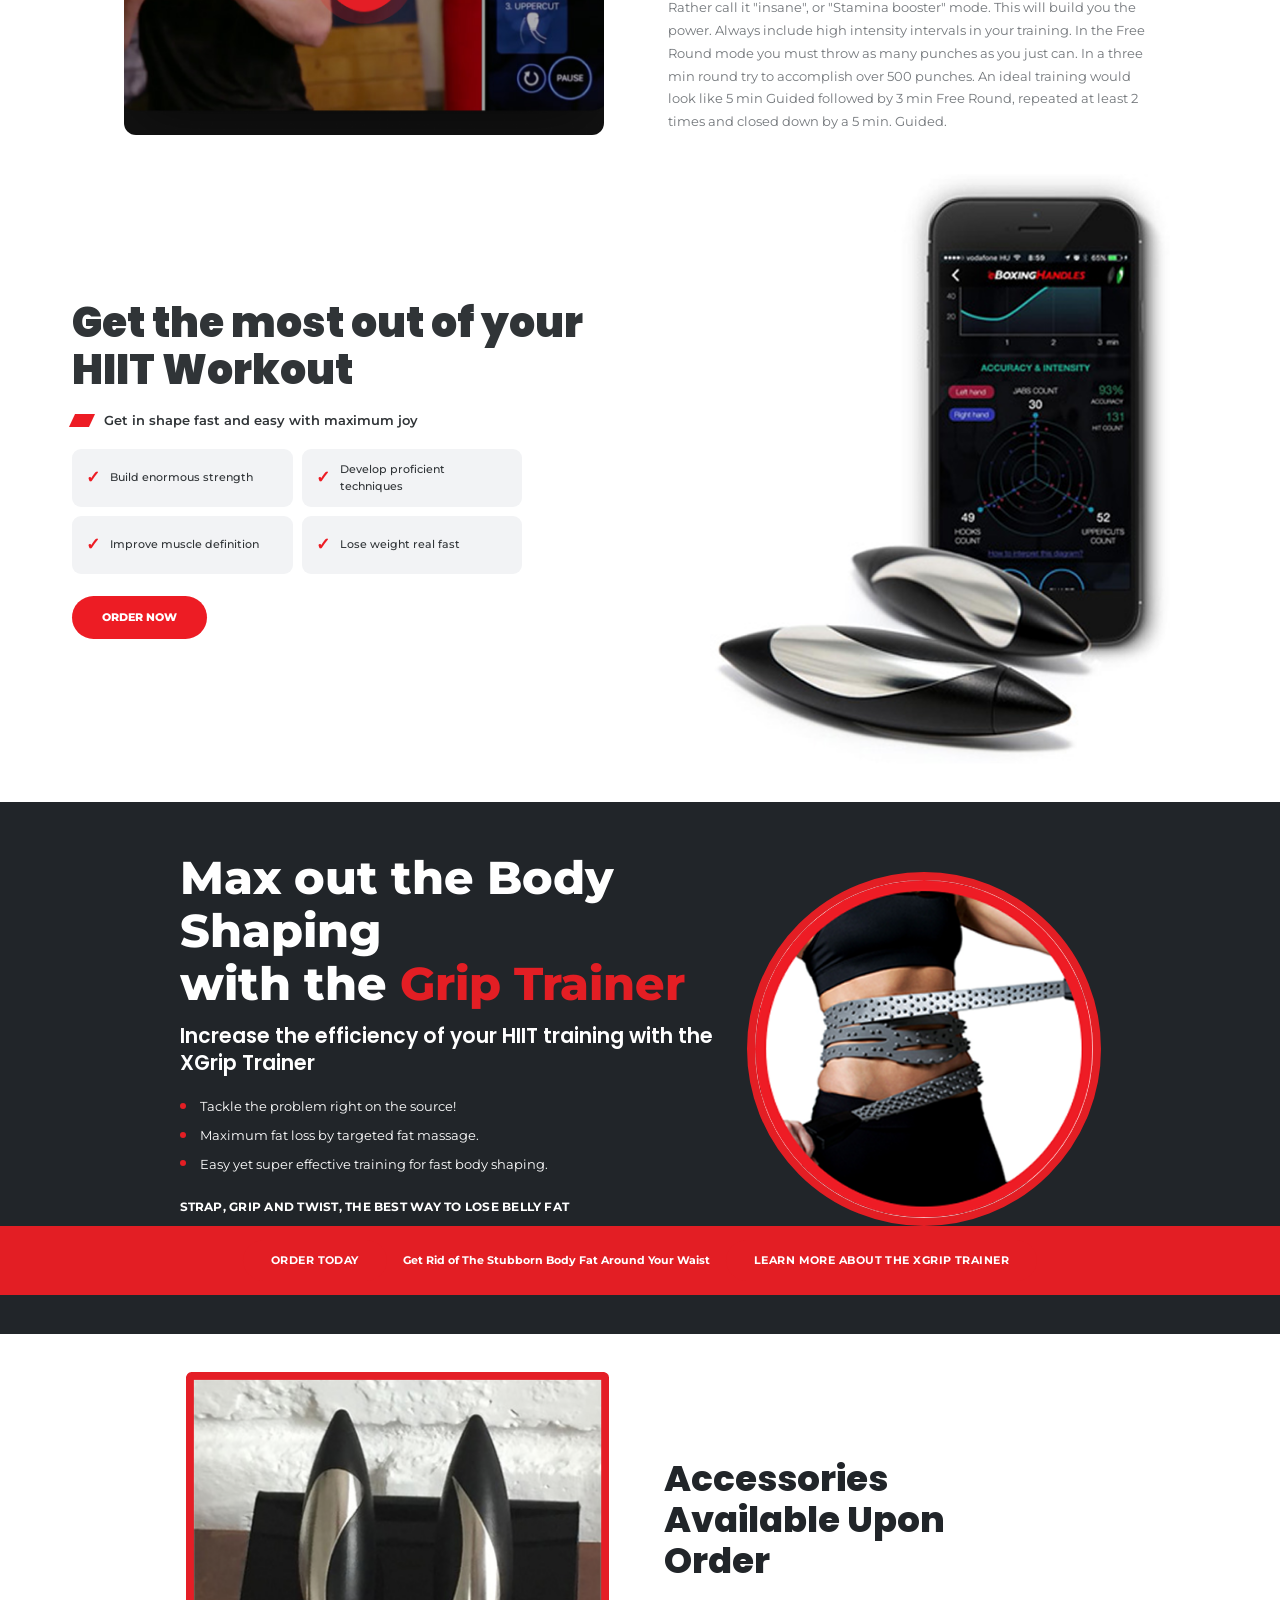
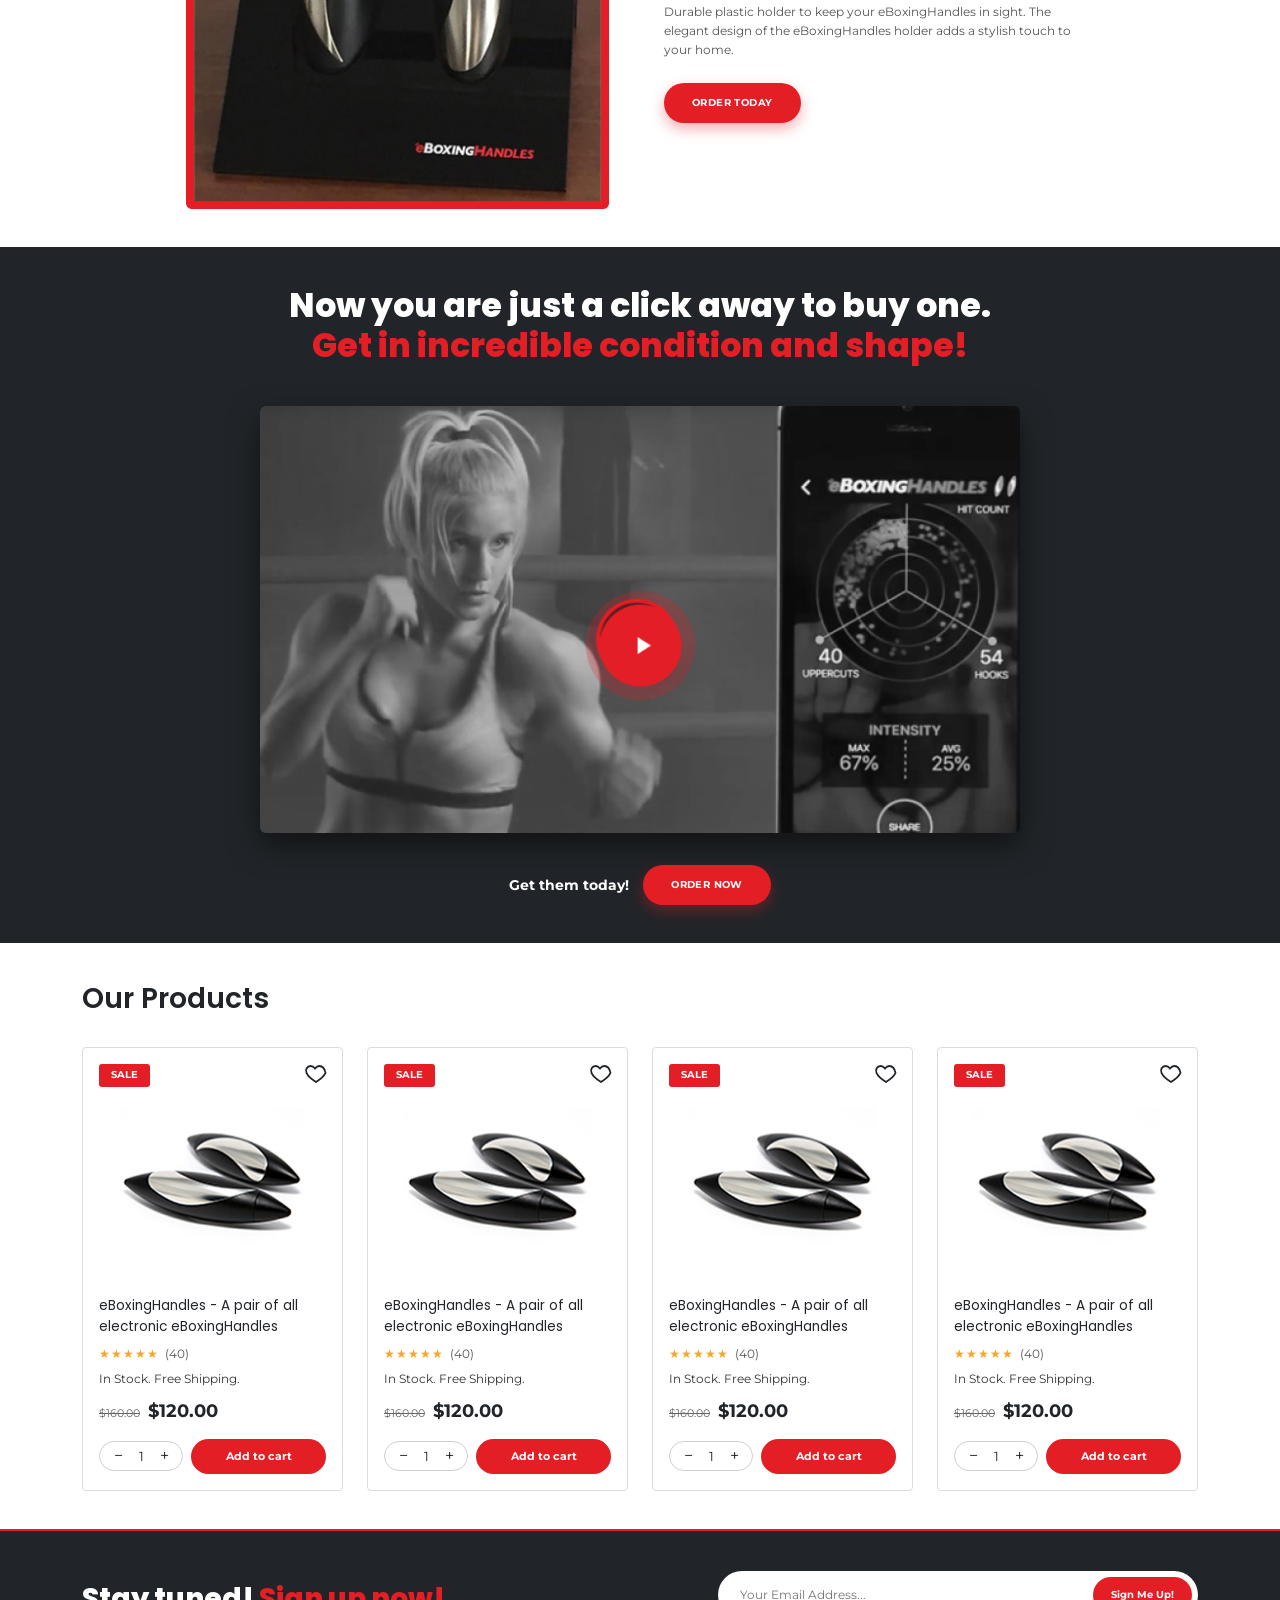
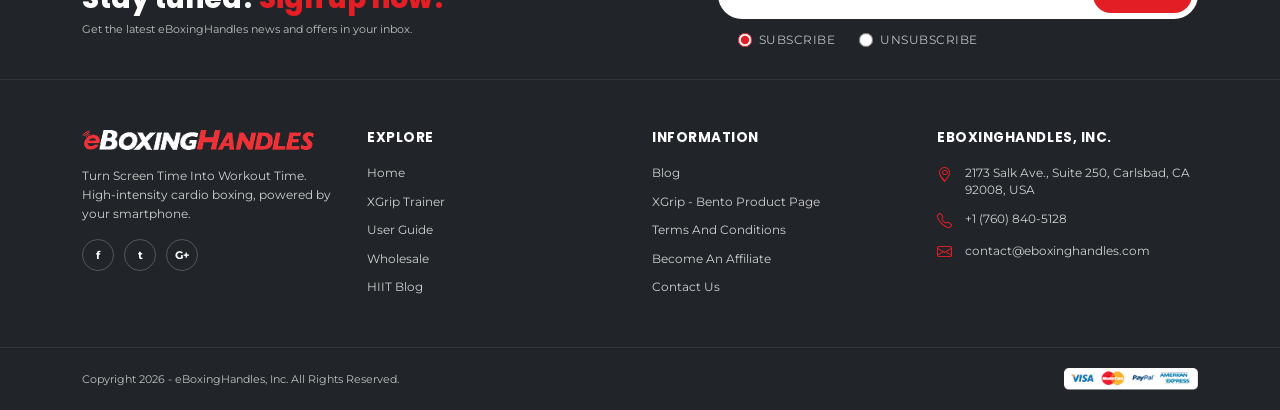
==== commit 1c0740e4: "design related changes" ====
--- a/ecommerce-project/index.html
+++ b/ecommerce-project/index.html
@@ -6,6 +6,9 @@
     <meta name="viewport" content="width=device-width, initial-scale=1.0">
 
     <title>Boxing Handles | Workout Anytime</title>
+    <link rel="icon" type="image/svg+xml" href="./assets/images/favicon.svg?v=3">
+    <link rel="shortcut icon" href="./assets/images/favicon.svg?v=3">
+    <meta name="theme-color" content="#1e2224">
 
     <link href="https://cdn.jsdelivr.net/npm/bootstrap@5.3.3/dist/css/bootstrap.min.css" rel="stylesheet">
 
@@ -14,13 +17,13 @@
     <link rel="stylesheet" href="assets/css/style.css">
 </head>
 
-<body>
+<body id="top">
 
     <header class="site-header">
         <nav class="navbar navbar-expand-lg">
             <div class="container-fluid px-lg-5">
 
-                <a class="navbar-brand logo" href="#">
+                <a class="navbar-brand logo" href="#top" aria-label="eBoxingHandles home">
                     <span class="logo-icon">e</span>BOXING<span>HANDLES</span>
                 </a>
 
@@ -30,6 +33,10 @@
                 </button>
 
                 <div class="collapse navbar-collapse" id="mainNavbar">
+
+                    <a class="mobile-menu-brand logo" href="#top" aria-label="eBoxingHandles home">
+                        <span class="logo-icon">e</span>BOXING<span>HANDLES</span>
+                    </a>
 
                     <ul class="navbar-nav mx-auto">
                         <li class="nav-item">
@@ -112,11 +119,8 @@
                 </a>
 
             </div>
-            <div class="hero-indicators">
-                <button class="indicator-dot active" aria-label="Show slide 1" aria-pressed="true"></button>
-                <button class="indicator-pill" aria-label="Show slide 2" aria-pressed="false"></button>
-            </div>
-
+            <button class="hero-slider-control hero-slider-prev" type="button" aria-label="Previous hero slide"><span aria-hidden="true">&#8249;</span></button>
+            <button class="hero-slider-control hero-slider-next" type="button" aria-label="Next hero slide"><span aria-hidden="true">&#8250;</span></button>
         </section>
 
         <section class="boxing-feature-section">
@@ -576,22 +580,22 @@
                         <div class="hiit-benefits">
 
                             <div class="hiit-benefit">
-                                <span>✓</span>
+                                <span aria-hidden="true">&#10003;</span>
                                 <p>Build enormous strength</p>
                             </div>
 
                             <div class="hiit-benefit">
-                                <span>✓</span>
+                                <span aria-hidden="true">&#10003;</span>
                                 <p>Develop proficient techniques</p>
                             </div>
 
                             <div class="hiit-benefit">
-                                <span>✓</span>
+                                <span aria-hidden="true">&#10003;</span>
                                 <p>Improve muscle definition</p>
                             </div>
 
                             <div class="hiit-benefit">
-                                <span>✓</span>
+                                <span aria-hidden="true">&#10003;</span>
                                 <p>Lose weight real fast</p>
                             </div>
 
@@ -604,9 +608,8 @@
                     </div>
 
                     <div class="col-lg-6 hiit-image-col">
-
                         <img src="assets/images/features/boxing-handles-app.png"
-                            alt="Boxing Handles HIIT Workout" class="hiit-product-image">
+                            alt="eBoxingHandles smartphone app and boxing handles" class="hiit-product-image">
                     </div>
 
                 </div>
@@ -718,7 +721,7 @@
                                 class="product-img">
                             <h3 class="product-name">eBoxingHandles - A pair of all electronic eBoxingHandles</h3>
                             <div class="product-rating">
-                                <span class="stars">★★★★★</span>
+                                <span class="stars">&#9733;&#9733;&#9733;&#9733;&#9733;</span>
                                 <span class="rating-count">(40)</span>
                             </div>
                             <p class="product-stock">In Stock. Free Shipping.</p>
@@ -751,7 +754,7 @@
                                 class="product-img">
                             <h3 class="product-name">eBoxingHandles - A pair of all electronic eBoxingHandles</h3>
                             <div class="product-rating">
-                                <span class="stars">★★★★★</span>
+                                <span class="stars">&#9733;&#9733;&#9733;&#9733;&#9733;</span>
                                 <span class="rating-count">(40)</span>
                             </div>
                             <p class="product-stock">In Stock. Free Shipping.</p>
@@ -784,7 +787,7 @@
                                 class="product-img">
                             <h3 class="product-name">eBoxingHandles - A pair of all electronic eBoxingHandles</h3>
                             <div class="product-rating">
-                                <span class="stars">★★★★★</span>
+                                <span class="stars">&#9733;&#9733;&#9733;&#9733;&#9733;</span>
                                 <span class="rating-count">(40)</span>
                             </div>
                             <p class="product-stock">In Stock. Free Shipping.</p>
@@ -817,7 +820,7 @@
                                 class="product-img">
                             <h3 class="product-name">eBoxingHandles - A pair of all electronic eBoxingHandles</h3>
                             <div class="product-rating">
-                                <span class="stars">★★★★★</span>
+                                <span class="stars">&#9733;&#9733;&#9733;&#9733;&#9733;</span>
                                 <span class="rating-count">(40)</span>
                             </div>
                             <p class="product-stock">In Stock. Free Shipping.</p>
@@ -869,8 +872,8 @@
                 <div class="container">
                     <div class="row gy-4">
                         <div class="col-lg-3 col-md-6">
-                            <img src="assets/images/features/Link → eBoxingHandles.png" alt="eBoxingHandles"
-                                class="footer-logo">
+                            <a href="#top" aria-label="Back to top"><img src="assets/images/features/Link%20%E2%86%92%20eBoxingHandles.png" alt="eBoxingHandles"
+                                class="footer-logo"></a>
                             <p class="footer-tagline">Turn Screen Time Into Workout Time. High-intensity cardio boxing,
                                 powered by your smartphone.</p>
                             <div class="social">
@@ -929,11 +932,11 @@
     </main>
 
     <script src="https://cdn.jsdelivr.net/npm/bootstrap@5.3.3/dist/js/bootstrap.bundle.min.js"></script>
-    <div class="product-card" data-product-link="product.html"></div>
-
     <script src="assets/js/main.js"></script>
 
 </body>
 
 </html>
 
+
+
--- a/ecommerce-project/assets/css/style.css
+++ b/ecommerce-project/assets/css/style.css
@@ -1,3 +1,5 @@
+
+@import url('https://fonts.googleapis.com/css2?family=Montserrat:wght@400;500;600;700;800;900&family=Poppins:wght@400;500;600;700;800&display=swap');
 
 * {
     margin: 0;
@@ -13,10 +15,12 @@
 }
 
 body {
-    font-family: Arial, Helvetica, sans-serif;
+    font-family: 'Montserrat', sans-serif;
     background: var(--dark-bg);
     color: var(--white);
 }
+
+h1, h2, h3, h4, h5, h6 { font-family: 'Poppins', sans-serif; }
 
 a {
     text-decoration: none;
@@ -26,7 +30,7 @@
     background: var(--header-bg);
     border-bottom: 1px solid rgba(255, 255, 255, 0.15);
     position: relative;
-    z-index: 10;
+    z-index: 1000;
 }
 
 .site-header .navbar {
@@ -35,12 +39,37 @@
 }
 
 .logo {
+    display: inline-flex;
+    align-items: baseline;
     font-size: 24px;
     font-weight: 900;
     font-style: italic;
     color: var(--white);
     white-space: nowrap;
     letter-spacing: -1px;
+    line-height: 1;
+    padding: 0;
+    margin: 0;
+}
+
+@media (min-width: 992px) {
+    .site-header .logo {
+        margin-left: 8vw;
+    }
+
+    .site-header .header-icons {
+        margin-right: 4.5vw;
+    }
+}
+
+@media (max-width: 991.98px) {
+    .site-header .logo {
+        margin-left: 0;
+    }
+
+    .site-header .header-icons {
+        margin-right: 0;
+    }
 }
 
 .logo:hover {
@@ -52,8 +81,24 @@
 }
 
 .logo-icon {
+    display: inline-block;
     color: var(--primary-red);
     margin-right: 2px;
+    line-height: 1;
+    transform: translateY(1px);
+}
+
+.mobile-menu-brand {
+    display: none;
+}
+
+.site-header .navbar > .container-fluid {
+    align-items: center;
+}
+
+.site-header .navbar-collapse,
+.site-header .header-icons {
+    align-items: center;
 }
 
 .navbar-nav {
@@ -139,23 +184,134 @@
 }
 
 @media (max-width: 991.98px) {
+    .site-header .navbar {
+        position: relative;
+    }
+
+    .site-header .navbar-toggler {
+        padding: 8px 10px;
+        border: 1px solid rgba(255, 255, 255, 0.32);
+        border-radius: 10px;
+        box-shadow: none;
+        transition: background-color .2s ease, border-color .2s ease;
+    }
+
+    .site-header .navbar-toggler:hover,
+    .site-header .navbar-toggler[aria-expanded="true"] {
+        border-color: #e31e24;
+        background: rgba(227, 30, 36, .12);
+    }
+
+    .site-header:has(#mainNavbar.show)::after,
+    .site-header:has(#mainNavbar.collapsing)::after {
+        content: "";
+        position: fixed;
+        inset: 0;
+        z-index: 1;
+        background: rgba(15, 20, 28, 0.58);
+        backdrop-filter: blur(3px);
+    }
+
     .site-header .navbar-collapse {
-        padding: 6px 0 10px;
+        position: fixed;
+        top: 0;
+        right: 0;
+        left: auto;
+        z-index: 2;
+        display: block;
+        width: min(380px, 90vw);
+        height: 100dvh;
+        overflow-y: auto;
+        padding: 28px 24px 32px;
+        background: #ffffff;
+        color: #212529;
+        box-shadow: -18px 0 48px rgba(0, 0, 0, 0.2);
+        transform: translateX(100%);
+        visibility: hidden;
+        transition: transform 0.28s ease, visibility 0.28s ease;
+    }
+
+    #mainNavbar.collapse:not(.show) {
+        display: block;
+        pointer-events: none;
+    }
+
+    #mainNavbar.show,
+    #mainNavbar.collapsing {
+        transform: translateX(0);
+        visibility: visible;
+        pointer-events: auto;
+    }
+
+    #mainNavbar.collapsing {
+        height: 100dvh !important;
+        transition: transform 0.28s ease;
+    }
+
+    .site-header .mobile-menu-brand {
+        display: flex;
+        width: fit-content;
+        margin: 0 0 22px;
+        padding: 0 0 18px;
+        border-bottom: 1px solid #e9edf2;
+        color: #212529;
+        font-size: 23px;
+    }
+
+    .site-header .mobile-menu-brand:hover {
+        color: #212529;
     }
 
     .site-header .navbar-nav {
-        gap: 0;
+        gap: 6px;
+    }
+
+    .site-header .navbar-nav .nav-item {
+        border: 0;
     }
 
     .site-header .navbar-nav .nav-link {
-        display: inline-block;
-        width: fit-content;
-        padding: 7px 5px !important;
+        display: block;
+        width: 100%;
+        min-height: 48px;
+        padding: 13px 14px !important;
+        border-radius: 10px;
+        color: #263142;
         font-size: 14px;
+        font-weight: 600;
+        transition: color .2s ease, background-color .2s ease, padding-left .2s ease;
+    }
+
+    .site-header .navbar-nav .nav-link::after {
+        display: none;
+    }
+
+    .site-header .navbar-nav .nav-link:hover,
+    .site-header .navbar-nav .nav-link.active {
+        padding-left: 18px !important;
+        background: #fff0f1;
+        color: #e31e24;
     }
 
     .site-header .header-icons {
-        margin-top: 8px;
+        gap: 12px;
+        margin: 22px 0 0;
+        padding: 20px 4px 0;
+        border-top: 1px solid #e9edf2;
+    }
+
+    .site-header .header-icons a {
+        width: 42px;
+        height: 42px;
+        border-color: #dce2e9;
+        background: #f7f8fa;
+        color: #263142;
+    }
+
+    .site-header .header-icons a:hover {
+        border-color: #e31e24;
+        background: #e31e24;
+        color: #ffffff;
     }
 }
 
@@ -182,10 +338,18 @@
     top: 0;
     left: 0;
 
-    width: 56%;
+    width: 62%;
     height: 100%;
 
     z-index: 1;
+}
+
+.hero-image::after {
+    content: "";
+    position: absolute;
+    inset: 0;
+    pointer-events: none;
+    background: linear-gradient(to right, transparent 78%, var(--hero-bg) 100%);
 }
 
 .hero-image img {
@@ -299,45 +463,8 @@
 }
 
 .btn-buy:hover {
-    background: #c81720;
+    background: #000000;
     color: #FFFFFF;
-}
-
-.hero-indicators {
-    position: absolute;
-
-    bottom: 2%;
-    left: 50%;
-
-    transform: translateX(-50%);
-
-    display: flex;
-    align-items: center;
-    gap: 8px;
-
-    z-index: 3;
-}
-
-.indicator-dot {
-    width: 9px;
-    height: 9px;
-
-    padding: 0;
-    border: 0;
-    border-radius: 50%;
-
-    background: #888C8D;
-}
-
-.indicator-pill {
-    width: 27px;
-    height: 9px;
-
-    padding: 0;
-    border: 0;
-    border-radius: 999px;
-
-    background: var(--hero-red);
 }
 
 .hero-section.is-alternate .hero-image {
@@ -345,6 +472,10 @@
     right: 0;
 }
 
+.hero-section.is-alternate .hero-image::after {
+    background: linear-gradient(to left, transparent 78%, var(--hero-bg) 100%);
+}
+
 .hero-section.is-alternate .hero-image img {
     transform: scaleX(-1);
 }
@@ -353,28 +484,36 @@
     left: 5.5%;
 }
 
-.indicator-dot,
-.indicator-pill {
+.hero-slider-control {
+    position: absolute;
+    z-index: 4;
+    top: 50%;
+    display: grid;
+    width: 42px;
+    height: 42px;
+    place-items: center;
+    transform: translateY(-50%);
+    border: 1px solid rgba(255, 255, 255, .45);
+    border-radius: 50%;
+    background: rgba(30, 34, 36, .55);
+    color: #fff;
+    font-size: 30px;
+    line-height: 1;
     cursor: pointer;
-    opacity: 0.55;
-}
-
-.indicator-dot.active,
-.indicator-pill.active {
+    opacity: .75;
+    transition: opacity .2s ease, background-color .2s ease;
+}
+
+.hero-slider-control:hover,
+.hero-slider-control:focus-visible {
+    background: #e31e24;
+    color: #fff;
     opacity: 1;
 }
 
-.indicator-dot.active {
-    width: 27px;
-    border-radius: 999px;
-    background: var(--hero-red);
-}
-
-.indicator-pill:not(.active) {
-    width: 9px;
-    border-radius: 50%;
-    background: #888C8D;
-}
+.hero-slider-prev { left: 18px; }
+.hero-slider-next { right: 18px; }
+.hero-slider-control span { transform: translateY(-2px); }
 
 @media (max-width: 991px) {
 
@@ -385,9 +524,13 @@
     }
 
     .hero-image {
-        width: 56%;
+        width: 61%;
         height: 100%;
     }
+
+    .hero-slider-control { width: 36px; height: 36px; font-size: 26px; }
+    .hero-slider-prev { left: 10px; }
+    .hero-slider-next { right: 10px; }
 
     .hero-content {
         left: 57%;
@@ -439,6 +582,11 @@
         aspect-ratio: 1073 / 600;
     }
 
+    .hero-image::after,
+    .hero-section.is-alternate .hero-image::after {
+        background: linear-gradient(to right, transparent 78%, var(--hero-bg) 100%);
+    }
+
     .hero-section.is-alternate .hero-image {
         right: auto;
     }
@@ -507,9 +655,6 @@
         font-size: 15px;
     }
 
-    .hero-indicators {
-        bottom: 12px;
-    }
 }
 
 @media (max-width: 400px) {
@@ -1604,6 +1749,7 @@
 }
 
 .hiit-workout-section {
+    position: relative;
     width: 100%;
     padding: 20px 20px 48px;
     background: #ffffff;
@@ -1732,16 +1878,24 @@
     text-decoration: none;
 
     cursor: pointer;
+    transition: background-color .25s ease, color .25s ease;
+}
+
+.hiit-order-button:hover,
+.hiit-order-button:focus-visible {
+    background: #000000 !important;
+    color: #ffffff !important;
 }
 
 .hiit-image-col {
     display: flex !important;
     align-items: center !important;
     justify-content: center !important;
+    min-height: clamp(260px, 34vw, 420px);
 }
 
 .hiit-product-image {
-    display: block !important;
+    display: block;
     width: 100%;
     max-width: 460px;
     height: auto;
@@ -1776,21 +1930,12 @@
         font-size: 9px;
     }
 
-    .hiit-product-image {
-        max-width: 400px;
-    }
 }
 
 @media (max-width: 767px) {
 
     .hiit-workout-section {
         padding: 18px 20px 36px;
-    }
-
-    .hiit-row {
-        flex-direction: column;
-        --bs-gutter-x: 0;
-        --bs-gutter-y: 30px;
     }
 
     .hiit-content {
@@ -1826,12 +1971,45 @@
         height: 42px;
     }
 
+}
+
+@media (min-width: 576px) and (max-width: 991.98px) {
+    .hiit-row {
+        flex-direction: row;
+        --bs-gutter-x: 24px;
+        --bs-gutter-y: 0;
+    }
+
+    .hiit-row > .hiit-content,
+    .hiit-row > .hiit-image-col {
+        flex: 0 0 50%;
+        max-width: 50%;
+    }
+
     .hiit-image-col {
-        justify-content: center;
+        min-height: 0;
+    }
+}
+
+@media (max-width: 575.98px) {
+    .hiit-row {
+        flex-direction: column;
+        --bs-gutter-x: 0;
+        --bs-gutter-y: 24px;
+    }
+
+    .hiit-row > .hiit-content,
+    .hiit-row > .hiit-image-col {
+        flex: 0 0 100%;
+        max-width: 100%;
+    }
+
+    .hiit-image-col {
+        min-height: 0;
     }
 
     .hiit-product-image {
-        max-width: 380px;
+        max-width: 340px;
     }
 }
 
@@ -1849,9 +2027,6 @@
         min-height: 48px;
     }
 
-    .hiit-product-image {
-        max-width: 300px;
-    }
 }
 
 .xgrip-hero {
@@ -2110,8 +2285,9 @@
     width: 100%;
     height: 100%;
     object-fit: cover;
-    object-position: center;
-    transform: scale(1.13);
+    object-position: center top;
+    transform: scale(1.2);
+    transform-origin: center top;
   }
   
   .cta-play {
@@ -2534,6 +2710,35 @@
     }
     .social {
       justify-content: center;
+    }
+
+    .site-footer .footer-main .row {
+      display: grid;
+      grid-template-columns: repeat(2, minmax(0, 1fr));
+      gap: 28px 18px;
+      margin: 0;
+      --bs-gutter-x: 0;
+    }
+
+    .site-footer .footer-main .row > div {
+      width: auto;
+      min-width: 0;
+      padding: 0;
+    }
+
+    .site-footer .footer-main .row > div:first-child,
+    .site-footer .footer-main .row > div:last-child {
+      grid-column: 1 / -1;
+    }
+
+    .site-footer .footer-main .row > div:nth-child(2),
+    .site-footer .footer-main .row > div:nth-child(3) {
+      text-align: center;
+    }
+
+    .site-footer .footer-main .row > div:nth-child(2) .footer-title,
+    .site-footer .footer-main .row > div:nth-child(3) .footer-title {
+      margin-bottom: 0.9rem;
     }
   }
 
@@ -3154,3 +3359,99 @@
       height: 18px;
     }
   }
+
+/* Keep the vertical breathing room consistent across all page sections. */
+:root {
+    --page-section-space: clamp(28px, 3vw, 48px);
+}
+
+main > section:not(.hero-section),
+body > section:not(.hero-section) {
+    padding-block: var(--page-section-space);
+}
+
+main > .pd-section + .products-section,
+main > .products-section + .testimonials-section,
+body > .pd-section + .products-section,
+body > .products-section + .testimonials-section {
+    padding-block-start: 0;
+    padding-block-end: var(--page-section-space);
+}
+
+main > .boxing-feature-section + .smart-technology-section,
+main > .workout-intervals-section + .hiit-workout-section {
+    padding-block-start: 0;
+}
+
+main > .boxing-feature-section {
+    padding-block: 0;
+}
+
+.boxing-feature-content {
+    padding-block: 0 var(--page-section-space);
+}
+
+main > .xgrip-hero {
+    padding-block-start: var(--page-section-space);
+    padding-block-end: 0;
+}
+
+.xgrip-main {
+    padding-block: 0;
+}
+
+@media (max-width: 767px) {
+    :root {
+        --page-section-space: 28px;
+    }
+
+    main > section:not(.hero-section),
+    body > section:not(.hero-section) {
+        padding-block: var(--page-section-space);
+    }
+
+    main > .boxing-feature-section {
+        padding-block: var(--page-section-space);
+    }
+
+    .boxing-feature-content {
+        padding-block: 0;
+    }
+
+    main > .pd-section + .products-section,
+    main > .products-section + .testimonials-section,
+    body > .pd-section + .products-section,
+    body > .products-section + .testimonials-section,
+    main > .boxing-feature-section + .smart-technology-section,
+    main > .workout-intervals-section + .hiit-workout-section {
+        padding-block: var(--page-section-space);
+    }
+
+}
+
+/* Requested type pairing: display headings use Montserrat; supporting headings use Poppins. */
+h1 { font-family: 'Montserrat', sans-serif !important; }
+h2, h3, h4, h5, h6 { font-family: 'Poppins', sans-serif !important; }
+
+/* Match the Figma display heading: Montserrat Black, 900 weight. */
+.boxing-feature-title {
+  font-family: 'Montserrat', sans-serif !important;
+  font-weight: 900 !important;
+}
+
+/* Consistent red action buttons with a black hover state. */
+.btn-buy, .watch-video-btn, .video-play-button, .subscribe-btn,
+.pd-add, .pd-review, .testimonial-play, .cta-btn, .acc-btn, .xgrip-btn {
+  background-color: #e31e24;
+  color: #fff;
+  transition: background-color .25s ease, color .25s ease;
+}
+.btn-buy:hover, .watch-video-btn:hover, .video-play-button:hover,
+.subscribe-btn:hover, .pd-add:hover, .pd-add:focus, .pd-review:hover,
+.testimonial-play:hover, .cta-btn:hover, .cta-btn:focus,
+.acc-btn:hover, .acc-btn:focus, .xgrip-btn:hover, .xgrip-btn:focus,
+.hiit-order-button:hover, .hiit-order-button:focus-visible {
+  background-color: #000 !important;
+  background-image: none !important;
+  color: #fff !important;
+}
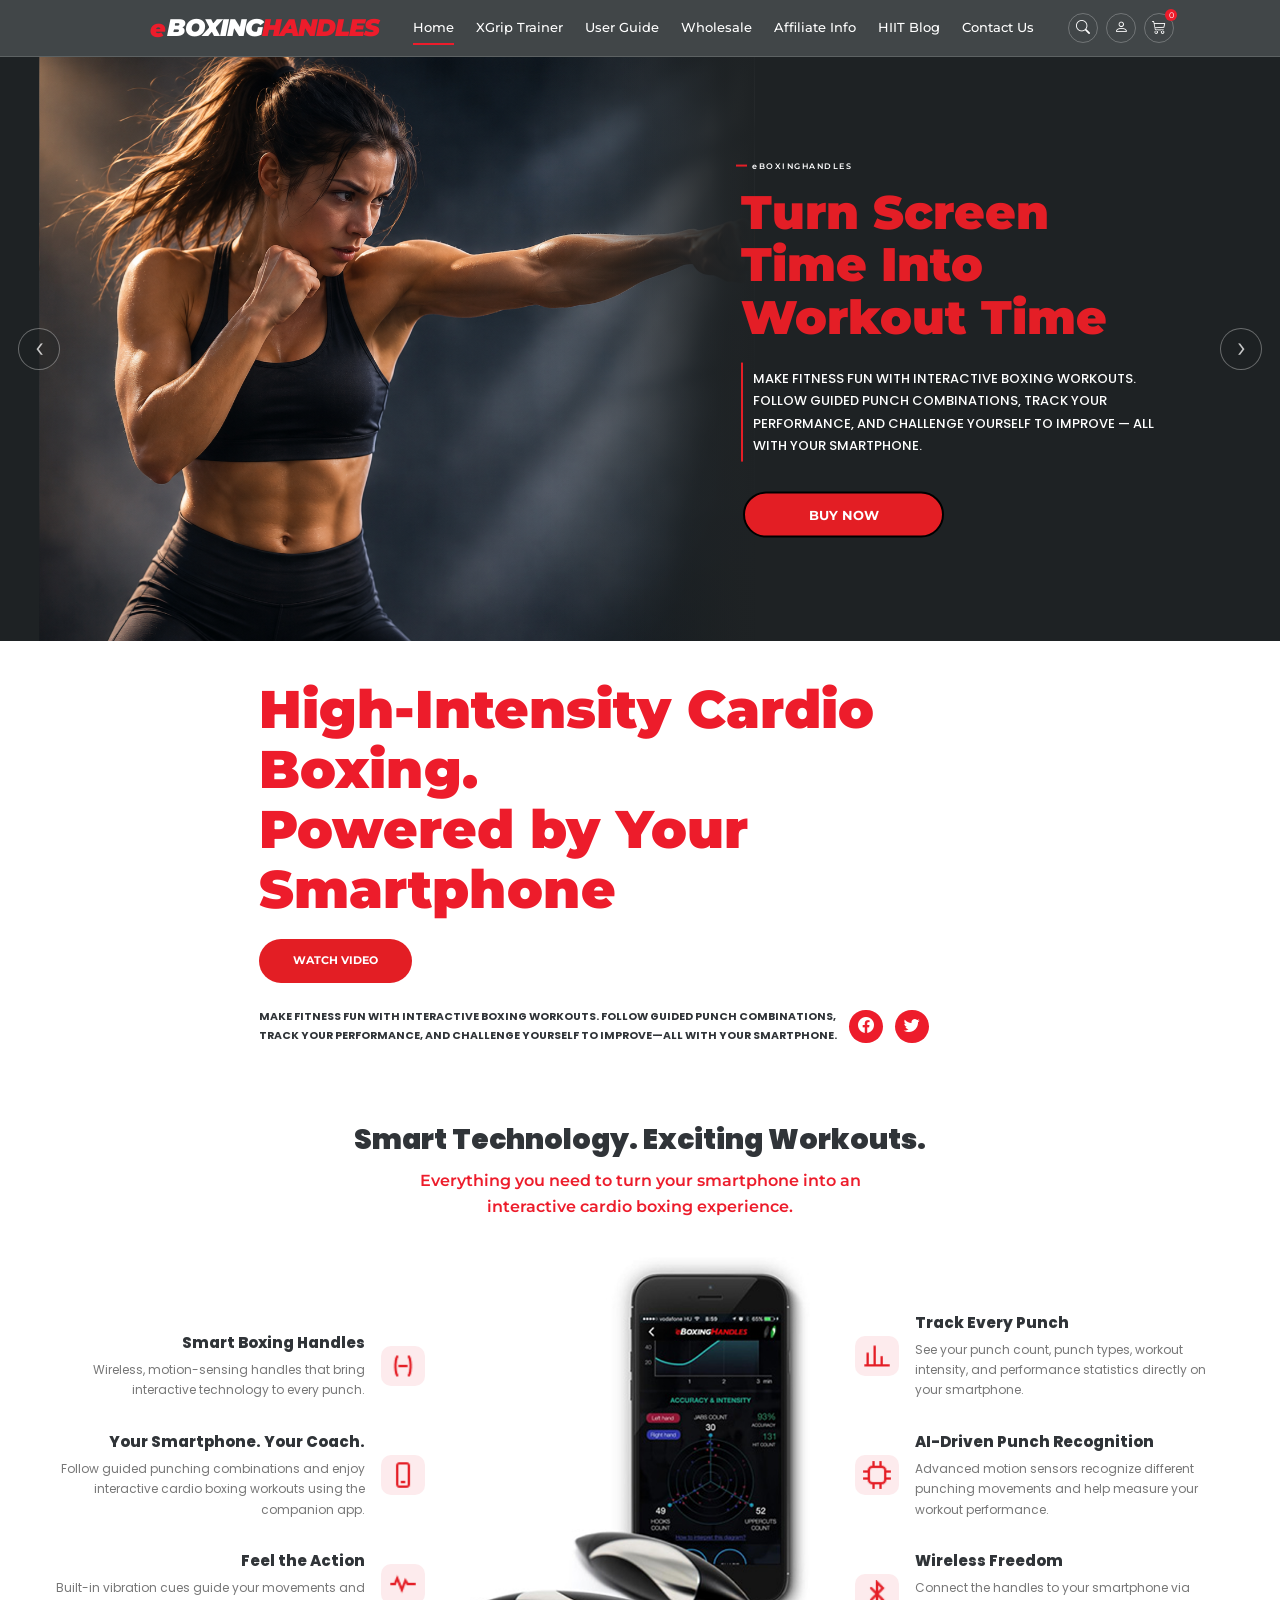
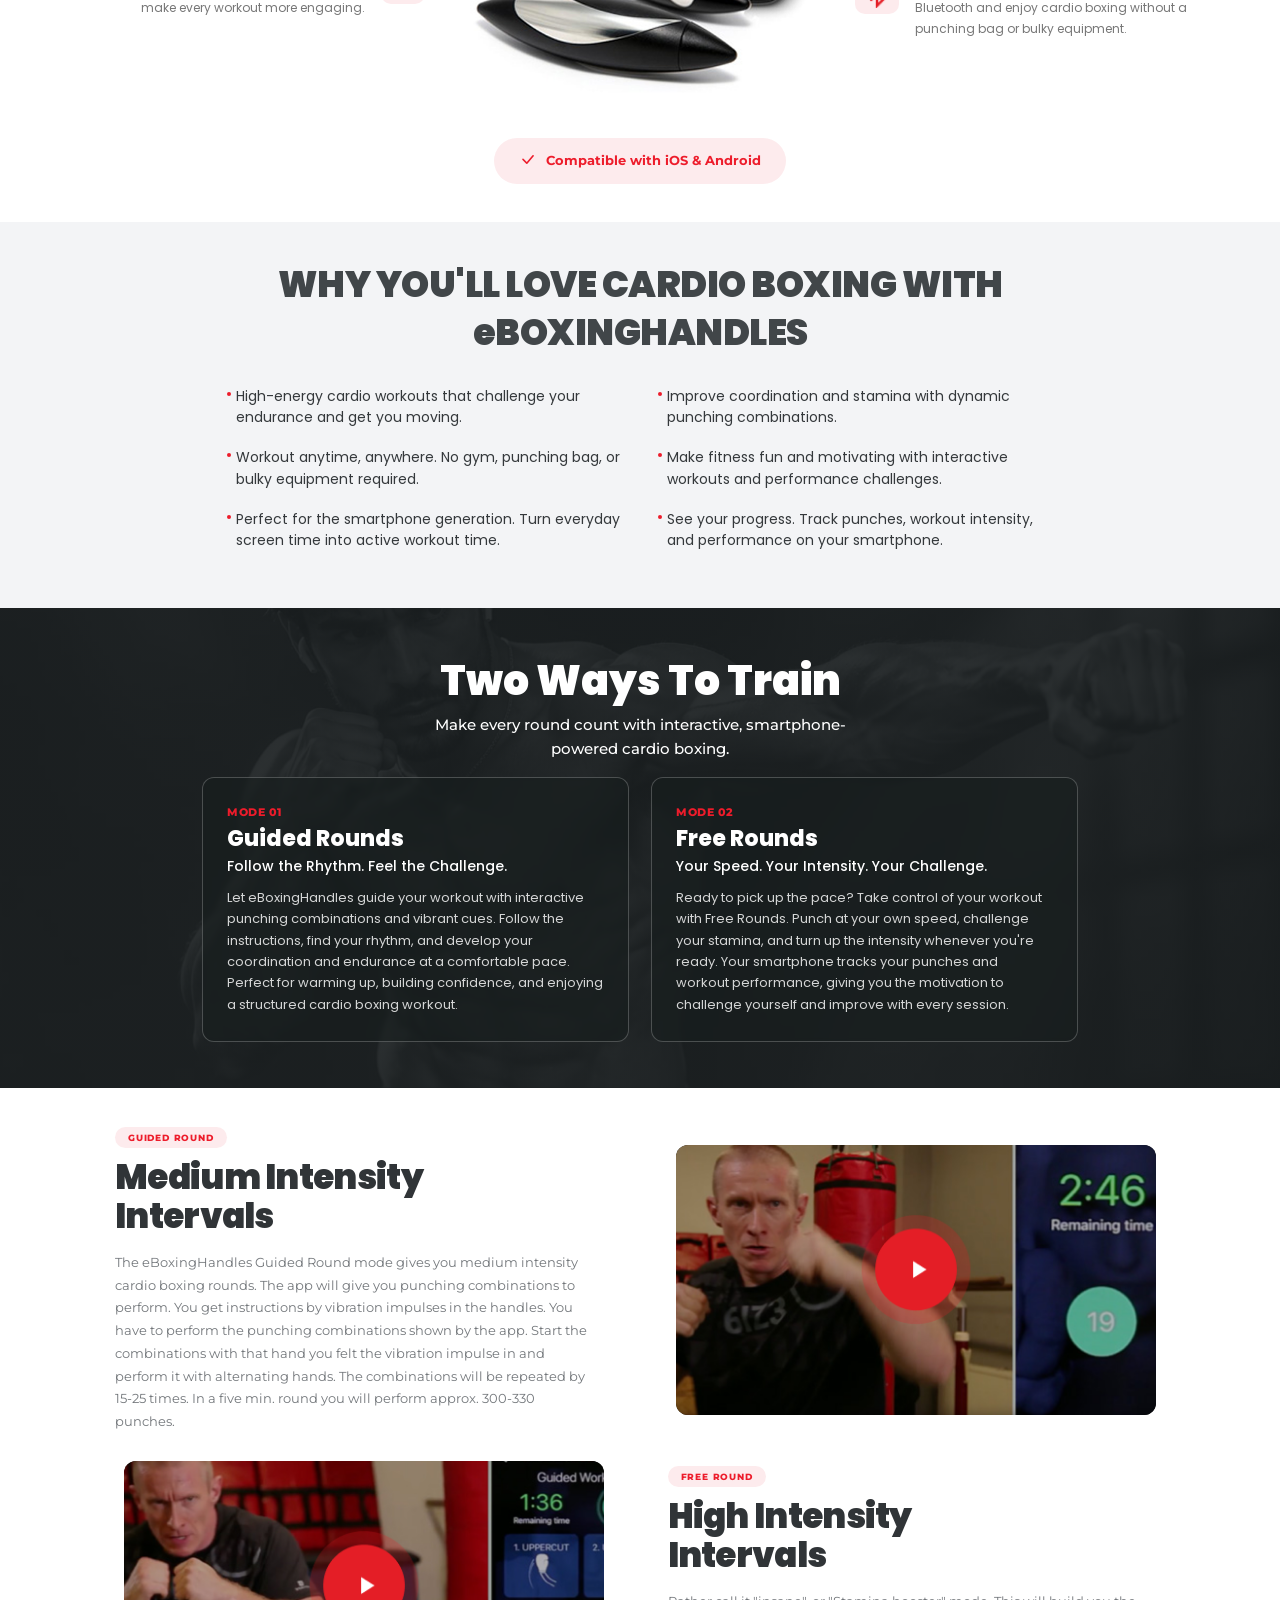
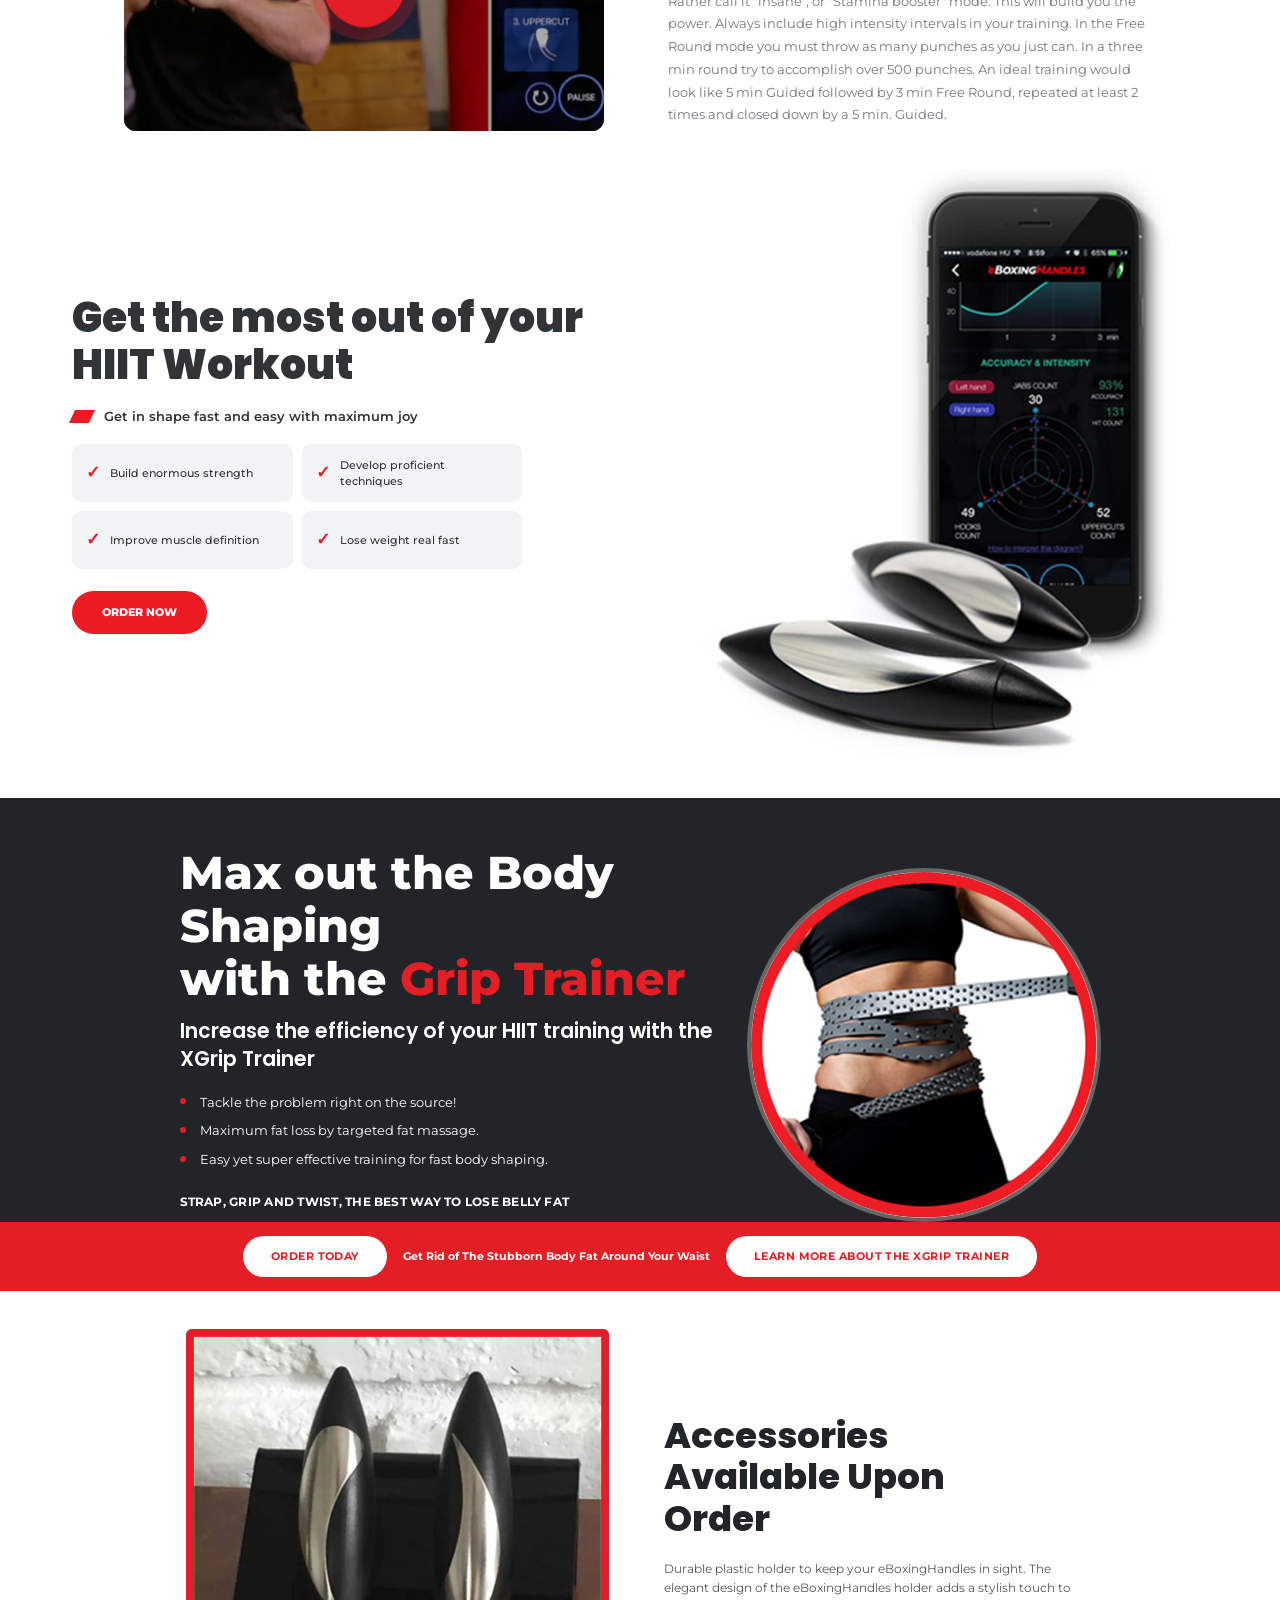
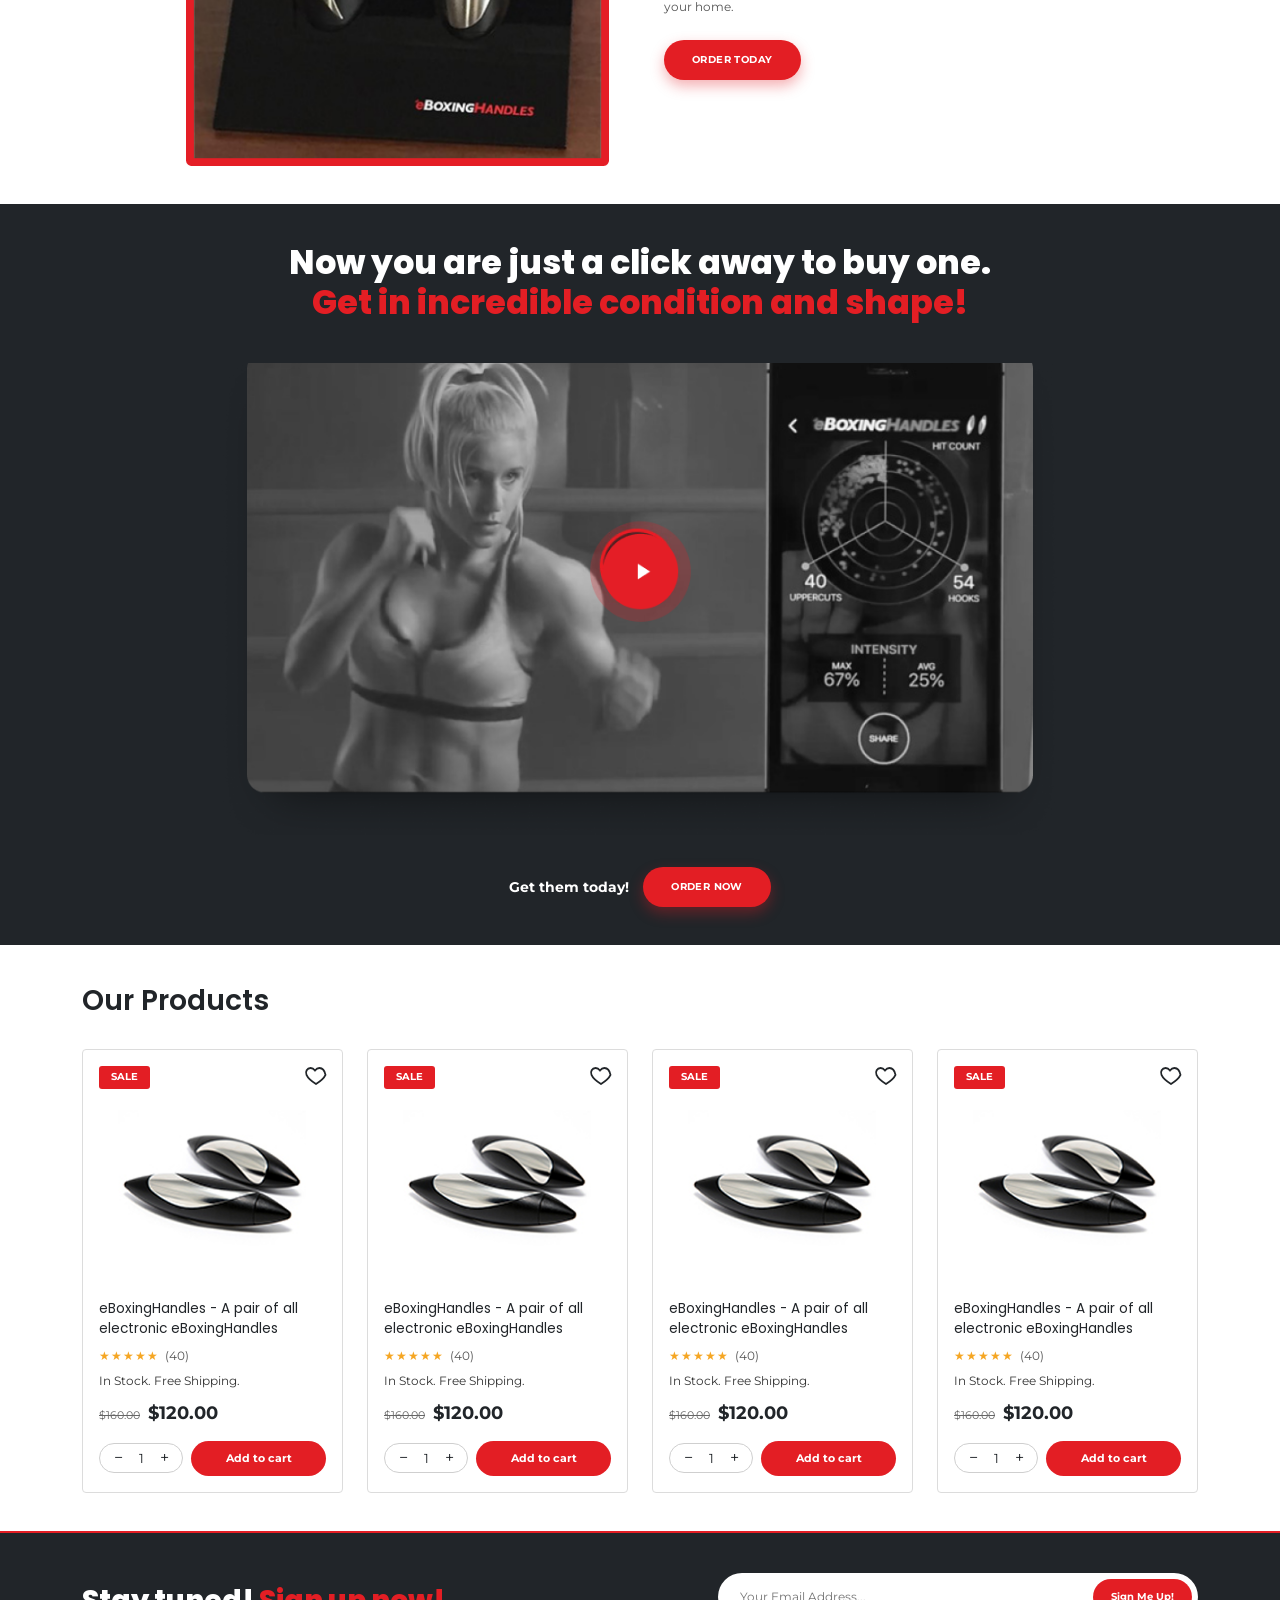
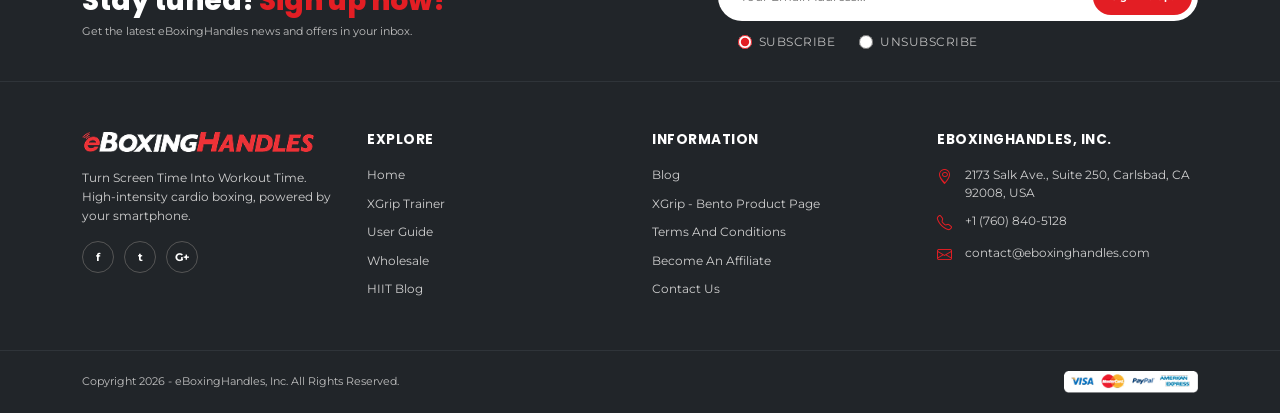
==== commit 0ecd99e7: "Responsive design and add functionlity" ====
--- a/ecommerce-project/index.html
+++ b/ecommerce-project/index.html
@@ -44,7 +44,7 @@
                         </li>
 
                         <li class="nav-item">
-                            <a class="nav-link" href="#">XGrip Trainer</a>
+                            <a class="nav-link" href="product.html">XGrip Trainer</a>
                         </li>
 
                         <li class="nav-item">
@@ -79,7 +79,7 @@
 
                         <a href="#" class="cart-icon" aria-label="Shopping cart">
                             <i class="bi bi-cart3"></i>
-                            <span class="cart-count">1</span>
+                            <span class="cart-count">0</span>
                         </a>
                     </div>
 
@@ -98,7 +98,7 @@
 
                 <div class="hero-eyebrow">
                     <span></span>
-                    @BOXINGHANDLES
+                    eBOXINGHANDLES
                 </div>
 
                 <h1>
@@ -114,7 +114,7 @@
                     ALL WITH YOUR SMARTPHONE.
                 </p>
 
-                <a href="#" class="btn-buy">
+                <a href="product.html" class="btn-buy">
                     BUY NOW
                 </a>
 
@@ -388,7 +388,7 @@
 
         </section>
 
-        <section class="training-section">
+        <section class="training-section" id="user-guide">
 
             <div class="container">
 
@@ -470,7 +470,7 @@
 
         </section>
 
-        <section class="workout-intervals-section">
+        <section class="workout-intervals-section" id="hiit-workouts">
 
             <div class="container workout-container">
 
@@ -648,9 +648,9 @@
 
             <div class="xgrip-cta-bar">
                 <div class="container d-flex flex-wrap justify-content-center align-items-center gap-3">
-                    <a href="#" class="xgrip-btn">Order Today</a>
+                    <a href="product.html" class="xgrip-btn">Order Today</a>
                     <span class="xgrip-cta-text">Get Rid of The Stubborn Body Fat Around Your Waist</span>
-                    <a href="#" class="xgrip-btn">Learn More About the XGrip Trainer</a>
+                    <a href="product.html" class="xgrip-btn">Learn More About the XGrip Trainer</a>
                 </div>
             </div>
         </section>
@@ -886,22 +886,22 @@
                         <div class="col-lg-3 col-md-6">
                             <h4 class="footer-title">Explore</h4>
                             <ul class="footer-links">
-                                <li><a href="#">Home</a></li>
-                                <li><a href="#">XGrip Trainer</a></li>
-                                <li><a href="#">User Guide</a></li>
-                                <li><a href="#">Wholesale</a></li>
-                                <li><a href="#">HIIT Blog</a></li>
+                                <li><a href="index.html#top">Home</a></li>
+                                <li><a href="product.html">XGrip Trainer</a></li>
+                                <li><a href="index.html#user-guide">User Guide</a></li>
+                                <li><a href="mailto:contact@eboxinghandles.com?subject=Wholesale%20inquiry">Wholesale</a></li>
+                                <li><a href="index.html#hiit-workouts">HIIT Blog</a></li>
                             </ul>
                         </div>
 
                         <div class="col-lg-3 col-md-6">
                             <h4 class="footer-title">Information</h4>
                             <ul class="footer-links">
-                                <li><a href="#">Blog</a></li>
-                                <li><a href="#">XGrip - Bento Product Page</a></li>
-                                <li><a href="#">Terms And Conditions</a></li>
-                                <li><a href="#">Become An Affiliate</a></li>
-                                <li><a href="#">Contact Us</a></li>
+                                <li><a href="index.html#hiit-workouts">Blog</a></li>
+                                <li><a href="product.html">XGrip - Bento Product Page</a></li>
+                                <li><a href="mailto:contact@eboxinghandles.com?subject=Terms%20and%20conditions">Terms And Conditions</a></li>
+                                <li><a href="mailto:contact@eboxinghandles.com?subject=Affiliate%20inquiry">Become An Affiliate</a></li>
+                                <li><a href="mailto:contact@eboxinghandles.com">Contact Us</a></li>
                             </ul>
                         </div>
 
--- a/ecommerce-project/assets/css/style.css
+++ b/ecommerce-project/assets/css/style.css
@@ -29,7 +29,8 @@
 .site-header {
     background: var(--header-bg);
     border-bottom: 1px solid rgba(255, 255, 255, 0.15);
-    position: relative;
+    position: sticky;
+    top: 0;
     z-index: 1000;
 }
 
@@ -427,9 +428,9 @@
 
     border-left: 2px solid var(--hero-red);
 
-    font-family: 'Montserrat', sans-serif;
-    font-size: clamp(10px, 0.55vw, 14px);
-    font-weight: 400;
+    font-family: 'Poppins';
+    font-size: clamp(13px, 0.55vw, 14px);
+    font-weight: 500;
     line-height: 1.7;
 
     color: #FFFFFF;
@@ -749,8 +750,8 @@
 .boxing-feature-description {
     margin: 0;
 
-    font-family: 'Montserrat', sans-serif;
-    font-size: clamp(8px, 0.84vw, 16px);
+    font-family: 'Poppins';
+    font-size: clamp(10px, 0.84vw, 16px);
     font-weight: 700;
 
     line-height: 1.8;
@@ -1053,7 +1054,7 @@
 .feature-text p {
     margin: 0;
 
-    font-family: 'Montserrat', sans-serif;
+    font-family: 'Poppins';
     font-size: 12px;
     font-weight: 400;
     line-height: 1.7;
@@ -1337,7 +1338,7 @@
     padding-left: 9px;
     margin-bottom: 18px;
 
-    font-family: 'Montserrat', sans-serif;
+    font-family: 'Poppins', sans-serif;
     font-size: 14px;
     font-weight: 400;
     line-height: 1.55;
@@ -1484,7 +1485,7 @@
 .training-card p {
     margin: 0;
 
-    font-family: 'Montserrat', sans-serif;
+    font-family: 'Poppins';
     font-size: 13px;
     font-weight: 400;
     line-height: 1.65;
@@ -1682,6 +1683,7 @@
 }
 
 .workout-content h2 {
+  font-family: 'Montserrat';
     font-size: 34px;
     font-weight: 900;
     line-height: 1.15;
@@ -1691,11 +1693,18 @@
 }
 
 .workout-badge {
+    display: inline-flex;
+    align-items: center;
     width: fit-content;
     padding: 6px 13px;
+    border-radius: 999px;
+    background: #fdebed;
+    color: #ed1c2b;
     font-size: 9px;
     font-weight: 800;
     letter-spacing: 0.8px;
+    line-height: 1;
+    text-transform: uppercase;
 }
 
 .workout-content p {
@@ -1728,7 +1737,7 @@
 .workout-video img {
     display: block;
     width: 100%;
-    height: 100%;
+    height: 114%;
     object-fit: cover;
     transform: scale(1.14);
 }
@@ -2100,7 +2109,7 @@
     max-width: 380px;
     aspect-ratio: 1 / 1;
     border-radius: 50%;
-    border: 8px solid #e31e24;
+    border: 4px solid #00000099;
     background-color: #ffffff;
     overflow: hidden;
     display: flex;
@@ -2265,18 +2274,21 @@
   
   .cta-video {
     display: flex;
-    width: min(100%, 760px);
+    width: min(100%, 840px);
     aspect-ratio: 16 / 9;
     margin: 0 auto 2rem;
-    border-radius: 6px;
     overflow: hidden;
-    box-shadow: 0 12px 30px rgba(0, 0, 0, 0.5);
+    border: 0;
+    border-radius: 0;
+    background: transparent;
+    box-shadow: none;
   }
   
   .cta-video-main {
     position: relative;
     width: 100%;
     height: 100%;
+    overflow: hidden;
     line-height: 0;
   }
 
@@ -2285,31 +2297,8 @@
     width: 100%;
     height: 100%;
     object-fit: cover;
-    object-position: center top;
-    transform: scale(1.2);
-    transform-origin: center top;
-  }
-  
-  .cta-play {
-    position: absolute;
-    top: 50%;
-    left: 50%;
-    transform: translate(-50%, -50%);
-    width: 46px;
-    height: 46px;
-    border: none;
-    border-radius: 50%;
-    background-color: #e31e24;
-    display: flex;
-    align-items: center;
-    justify-content: center;
-    box-shadow: 0 0 0 6px rgba(227, 30, 36, 0.3);
-    cursor: pointer;
-    transition: transform 0.2s ease;
-  }
-  
-  .cta-play:hover {
-    transform: translate(-50%, -50%) scale(1.08);
+    object-position: center;
+    transform: none;
   }
   
   .cta-footer {
@@ -2389,6 +2378,14 @@
   
   .product-wish:hover {
     color: #e31e24;
+  }
+
+  .product-wish.is-active {
+    color: #e31e24;
+  }
+
+  .product-wish.is-active svg {
+    fill: currentColor;
   }
   
   .product-img {
@@ -2900,7 +2897,7 @@
   
   .pd-thumb.active,
   .pd-thumb:hover {
-    border: 2px solid #212529;
+    border: 2px solid #e31e24;
   }
   .pd-title {
     font-size: clamp(1.25rem, 2vw, 1.6rem);
@@ -3301,6 +3298,63 @@
     background-color: #111111;
     cursor: pointer;
   }
+
+.workout-video,
+.cta-video-main {
+    cursor: pointer;
+}
+
+.demo-video-dialog {
+    position: fixed;
+    inset: 0;
+    z-index: 3000;
+    display: none;
+    align-items: center;
+    justify-content: center;
+    padding: 24px;
+    background: rgba(0, 0, 0, .88);
+}
+
+.demo-video-dialog.is-open {
+    display: flex;
+}
+
+.demo-video-panel {
+    position: relative;
+    width: min(900px, 100%);
+    padding: 42px 16px 12px;
+    border-radius: 10px;
+    background: #fff;
+}
+
+.demo-video-panel video {
+    display: block;
+    width: 100%;
+    max-height: 75vh;
+    background: #000;
+}
+
+.demo-video-panel p {
+    margin: 10px 0 0;
+    color: #555;
+    font-size: .85rem;
+}
+
+.demo-video-close {
+    position: absolute;
+    top: 5px;
+    right: 12px;
+    border: 0;
+    background: transparent;
+    color: #212529;
+    font-size: 30px;
+    line-height: 1;
+    cursor: pointer;
+}
+
+body.demo-video-open {
+    overflow: hidden;
+}
   
   .testimonial-img {
     width: 100%;
@@ -3396,6 +3450,17 @@
     padding-block-end: 0;
 }
 
+/* Product details are presented on a clean white page; keep the shared footer styled separately. */
+body.product-page {
+    background: #ffffff;
+}
+
+/* The XGrip feature ends at its red call-to-action bar without a trailing dark gap. */
+main > section.xgrip-hero:not(.hero-section) {
+    padding-block-end: 0;
+    margin-block-end: 0;
+}
+
 .xgrip-main {
     padding-block: 0;
 }
@@ -3441,7 +3506,7 @@
 
 /* Consistent red action buttons with a black hover state. */
 .btn-buy, .watch-video-btn, .video-play-button, .subscribe-btn,
-.pd-add, .pd-review, .testimonial-play, .cta-btn, .acc-btn, .xgrip-btn {
+.pd-add, .pd-review, .testimonial-play, .cta-btn, .acc-btn {
   background-color: #e31e24;
   color: #fff;
   transition: background-color .25s ease, color .25s ease;
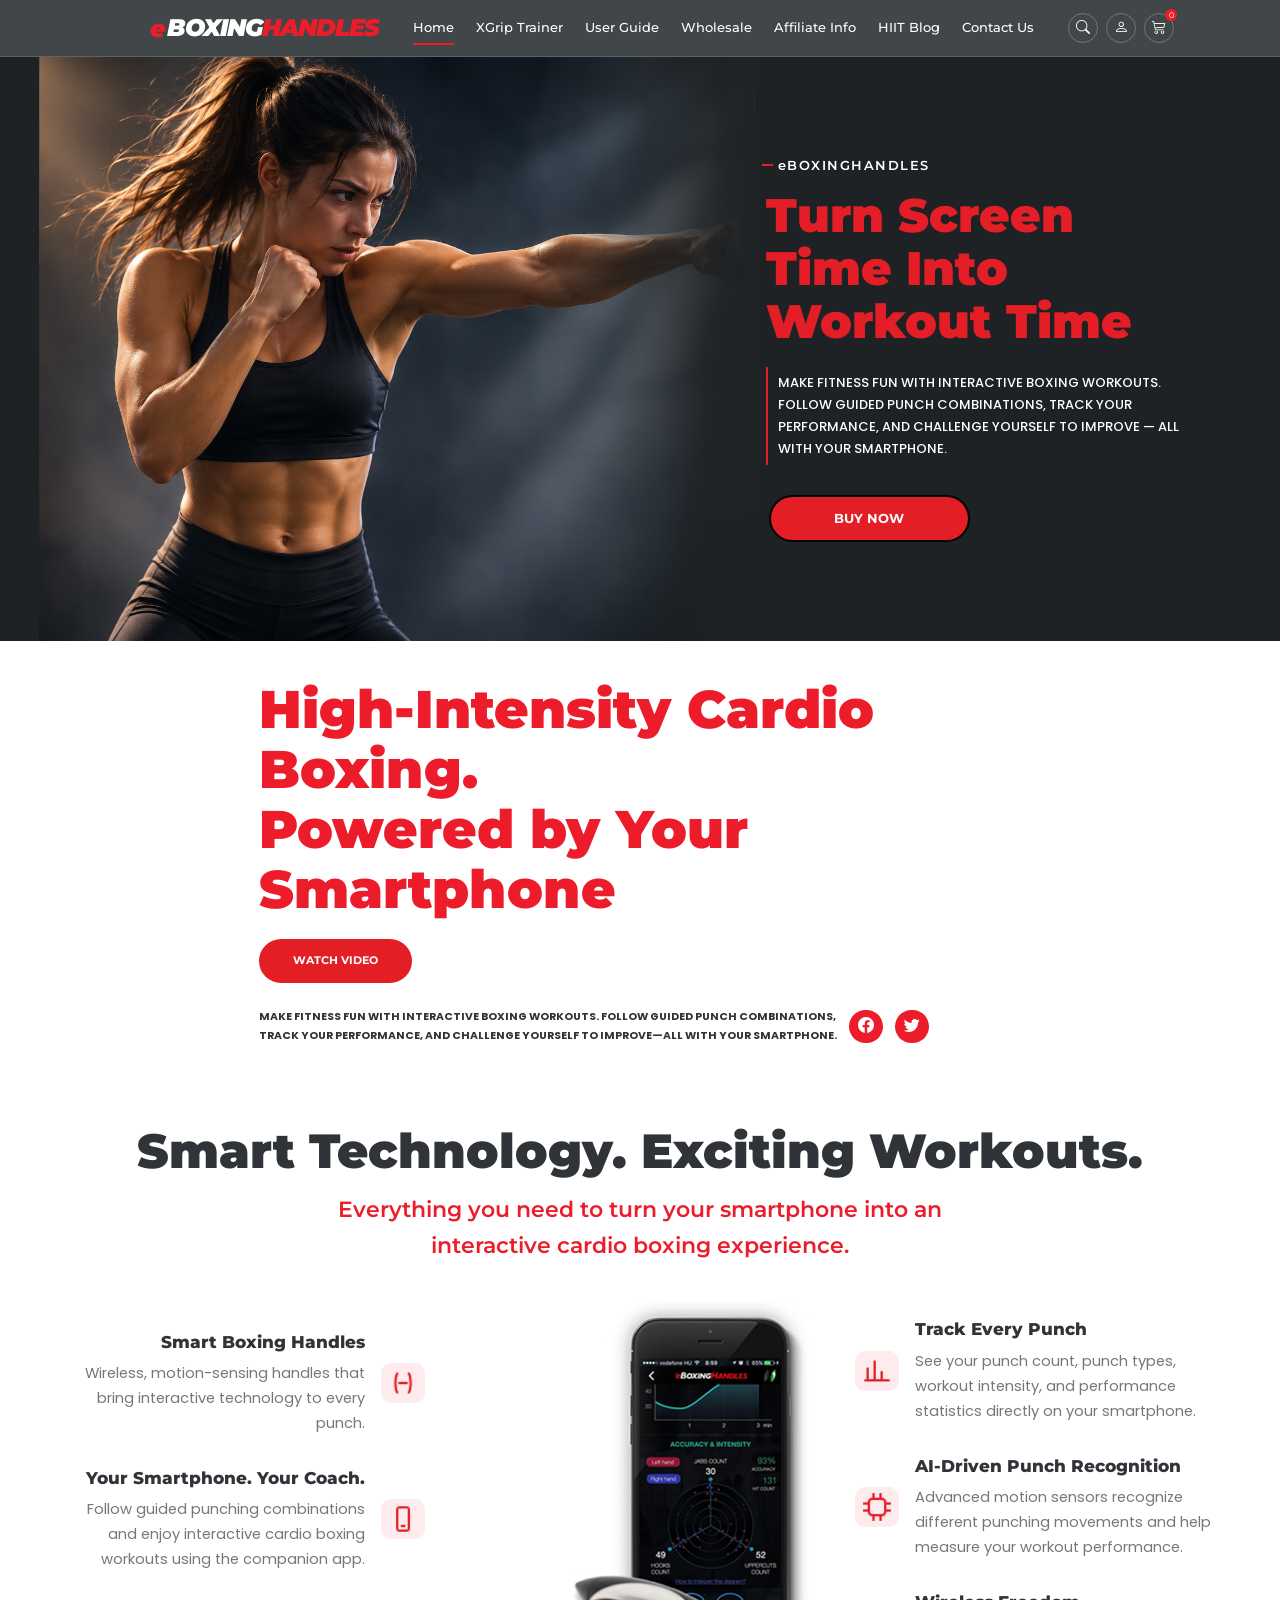
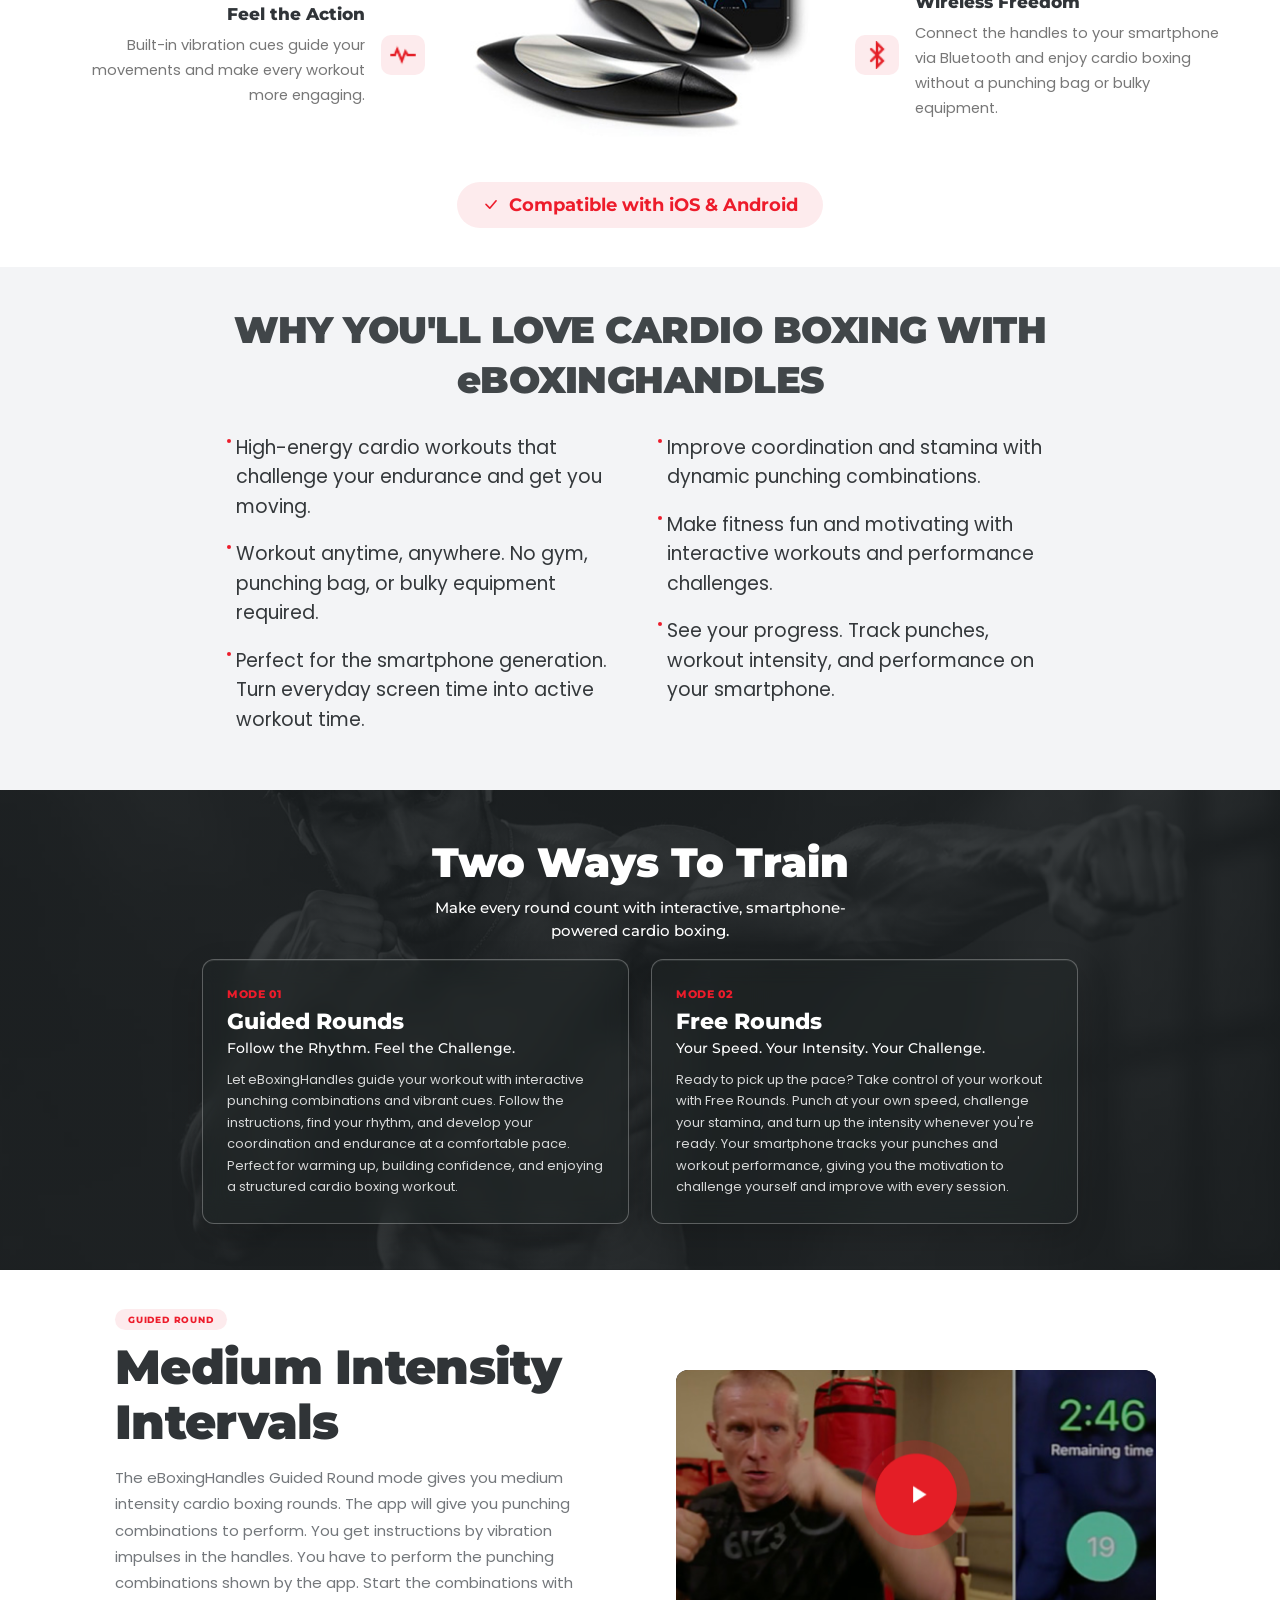
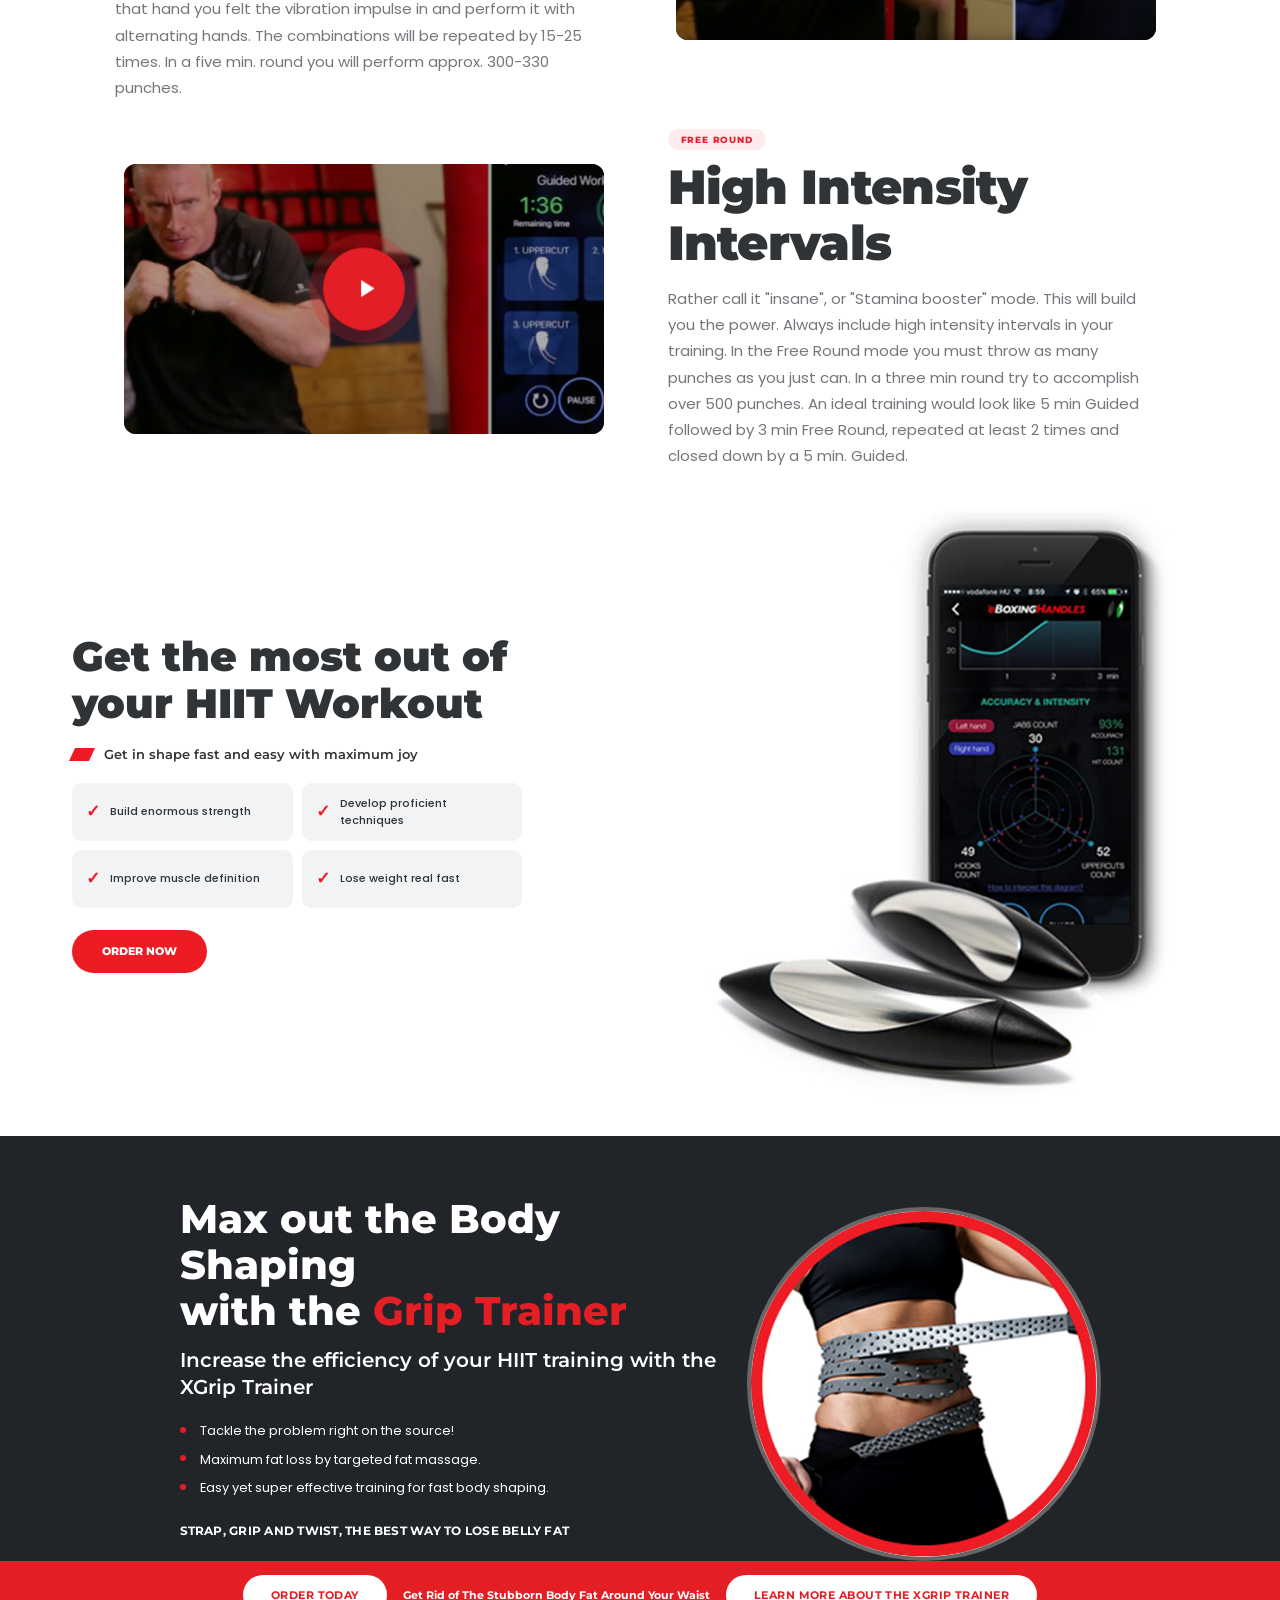
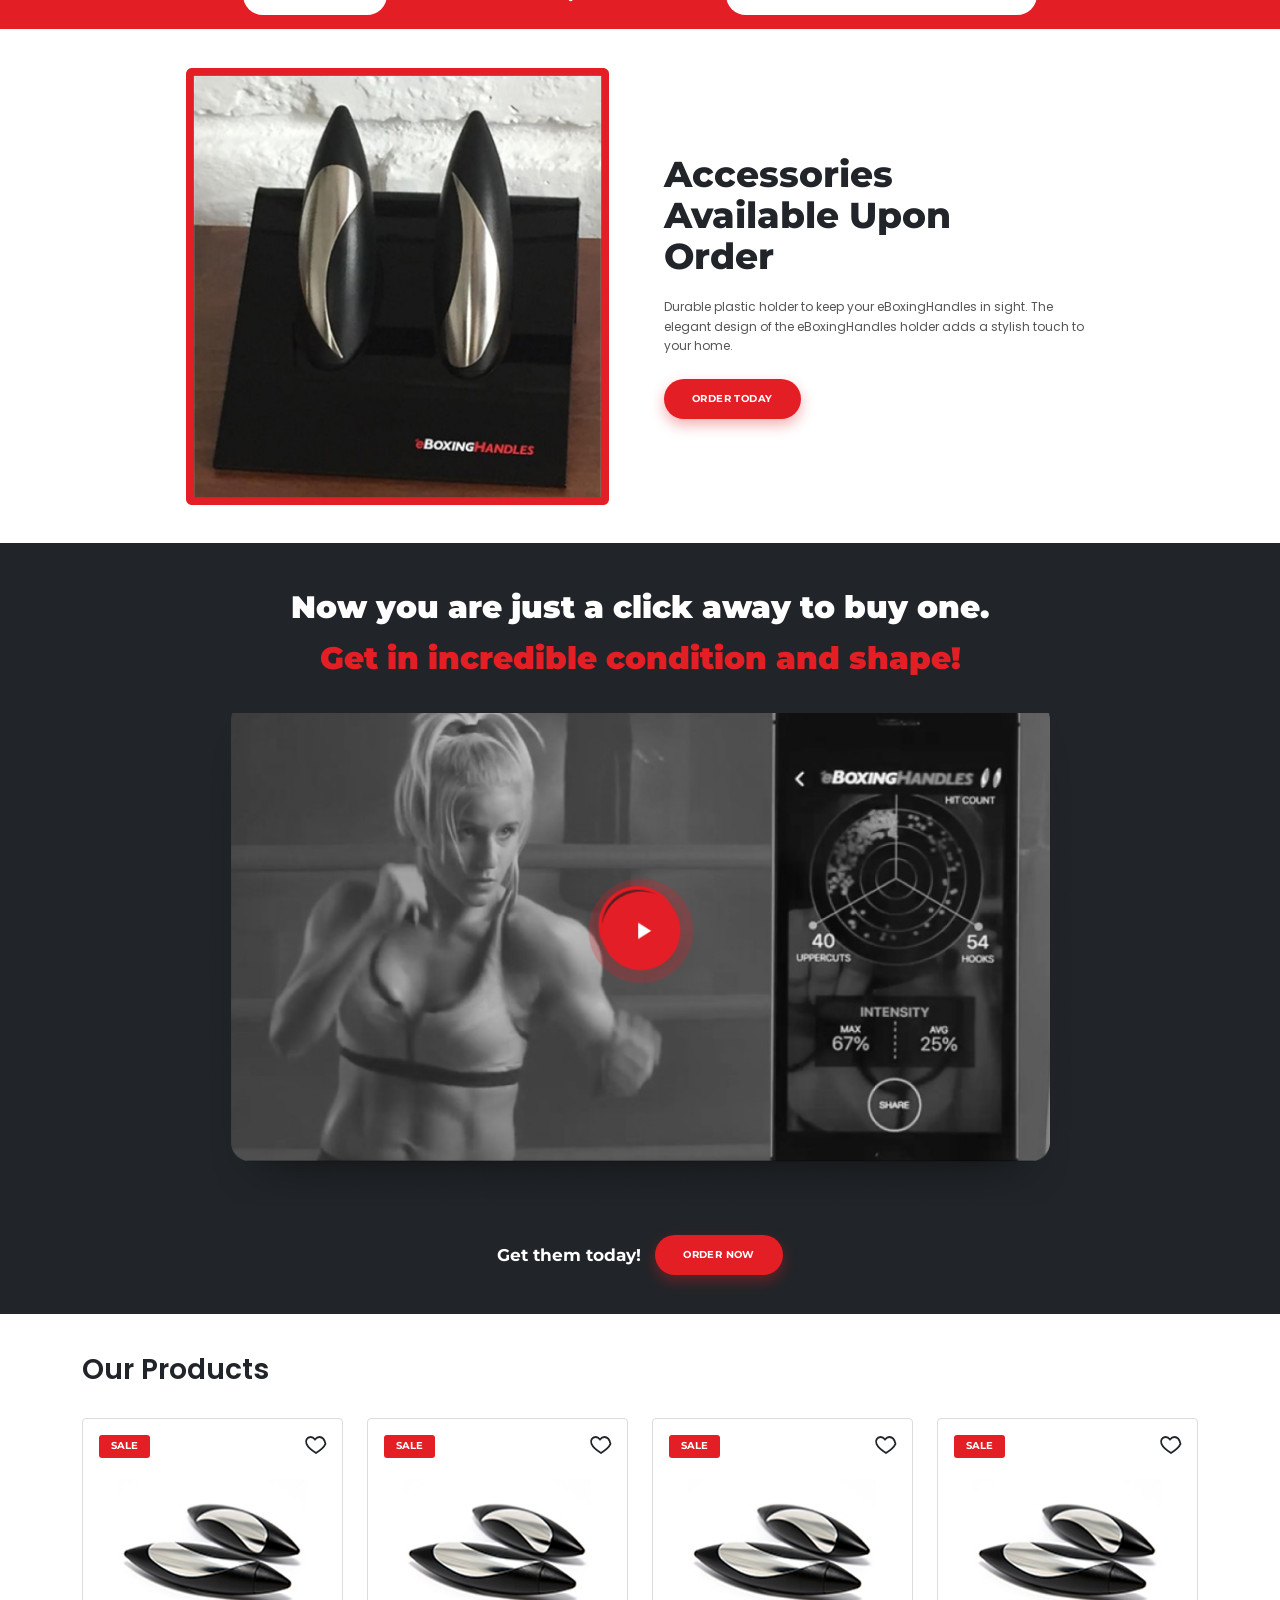
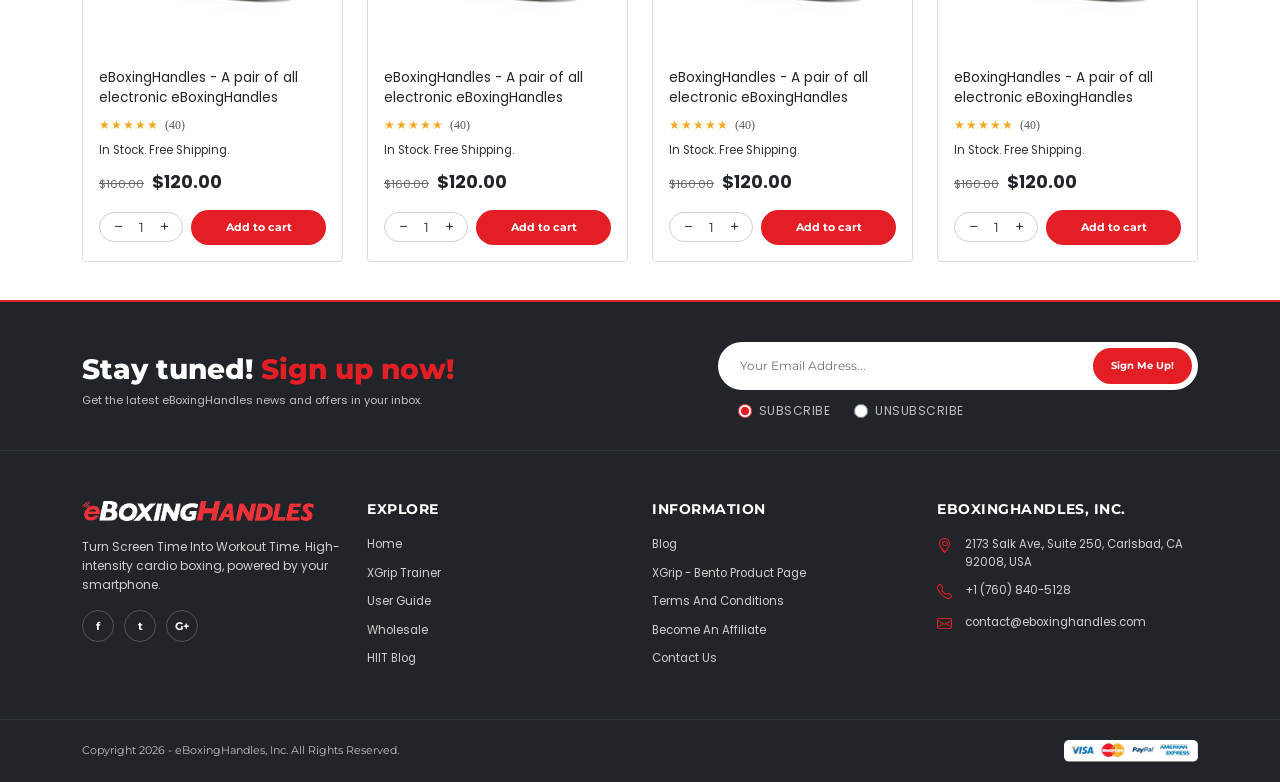
==== commit b203fd64: "Minor css related issues" ====
--- a/ecommerce-project/index.html
+++ b/ecommerce-project/index.html
@@ -33,6 +33,10 @@
                 </button>
 
                 <div class="collapse navbar-collapse" id="mainNavbar">
+
+                    <button class="mobile-menu-close" type="button" aria-label="Close navigation menu">
+                        <span aria-hidden="true">&times;</span>
+                    </button>
 
                     <a class="mobile-menu-brand logo" href="#top" aria-label="eBoxingHandles home">
                         <span class="logo-icon">e</span>BOXING<span>HANDLES</span>
@@ -119,8 +123,6 @@
                 </a>
 
             </div>
-            <button class="hero-slider-control hero-slider-prev" type="button" aria-label="Previous hero slide"><span aria-hidden="true">&#8249;</span></button>
-            <button class="hero-slider-control hero-slider-next" type="button" aria-label="Next hero slide"><span aria-hidden="true">&#8250;</span></button>
         </section>
 
         <section class="boxing-feature-section">
--- a/ecommerce-project/assets/css/style.css
+++ b/ecommerce-project/assets/css/style.css
@@ -5,6 +5,11 @@
     margin: 0;
     padding: 0;
     box-sizing: border-box;
+}
+
+html,
+body {
+    overflow-x: clip;
 }
 
 :root {
@@ -27,6 +32,7 @@
 }
 
 .site-header {
+    width: 100%;
     background: var(--header-bg);
     border-bottom: 1px solid rgba(255, 255, 255, 0.15);
     position: sticky;
@@ -107,6 +113,7 @@
 }
 
 .navbar-nav .nav-link {
+  font-family: 'Montserrat', sans-serif;
     color: #ffffff;
     font-size: 13px;
     font-weight: 500;
@@ -183,6 +190,8 @@
     align-items: center;
     justify-content: center;
 }
+
+.mobile-menu-close { display: none; }
 
 @media (max-width: 991.98px) {
     .site-header .navbar {
@@ -232,6 +241,28 @@
         transition: transform 0.28s ease, visibility 0.28s ease;
     }
 
+    .mobile-menu-close {
+        position: absolute;
+        top: 22px;
+        right: 20px;
+        display: grid;
+        place-items: center;
+        width: 40px;
+        height: 40px;
+        border: 1px solid #e1e5eb;
+        border-radius: 8px;
+        background: #fff;
+        color: #263142;
+        font: 32px/1 Arial, sans-serif;
+        cursor: pointer;
+    }
+
+    .mobile-menu-close:hover,
+    .mobile-menu-close:focus-visible {
+        border-color: #e31e24;
+        color: #e31e24;
+    }
+
     #mainNavbar.collapse:not(.show) {
         display: block;
         pointer-events: none;
@@ -323,12 +354,13 @@
 
 .hero-section {
     position: relative;
-    width: 100%;
-    max-width: 1920px;
+    left: 50%;
+    width: 100vw;
+    max-width: none;
     aspect-ratio: 1920 / 876;
     height: auto;
     min-height: 0;
-    margin: 0 auto;
+    margin: 0 0 0 -50vw;
 
     background: var(--hero-bg);
     overflow: hidden;
@@ -361,23 +393,26 @@
 
     object-fit: fill;
     object-position: left center;
+    transition: transform 0.7s ease;
 }
 
 .hero-content {
     position: absolute;
 
     top: 50%;
-    left: 57.5%;
+    right: 5.5%;
+    left: auto;
 
     transform: translateY(-50%);
 
-    width: 35%;
+    width: min(35%, 551px);
     max-width: 551px;
 
     padding: 0;
     margin: 0;
 
     z-index: 2;
+    transition: left 0.7s ease;
 }
 
 .hero-eyebrow {
@@ -388,7 +423,7 @@
     margin-bottom: 15px;
 
     font-family: 'Montserrat', sans-serif;
-    font-size: 8px;
+    font-size: 12.8px;
     font-weight: 600;
     letter-spacing: 1.5px;
 
@@ -482,6 +517,7 @@
 }
 
 .hero-section.is-alternate .hero-content {
+    right: auto;
     left: 5.5%;
 }
 
@@ -534,13 +570,15 @@
     .hero-slider-next { right: 10px; }
 
     .hero-content {
-        left: 57%;
+        right: 4%;
+        left: auto;
         width: 39%;
     }
 
     .hero-section.is-alternate .hero-content {
         left: 4%;
-        width: 43%;
+        right: auto;
+        width: 39%;
     }
 
     .hero-content h1 {
@@ -566,9 +604,11 @@
         display: flex;
         flex-direction: column;
 
-        width: 100%;
+        left: 50%;
+        width: 100vw;
         height: auto;
         min-height: auto;
+        margin-left: -50vw;
 
         aspect-ratio: auto;
 
@@ -609,6 +649,7 @@
 
         top: auto;
         left: auto;
+        right: auto;
 
         transform: none;
 
@@ -933,9 +974,8 @@
 
 .technology-heading h2 {
     margin: 0 0 12px;
-
     font-family: 'Montserrat', sans-serif;
-    font-size: clamp(28px, 2.1vw, 40px);
+    font-size: clamp(48px, 2.1vw, 40px);
     font-weight: 900;
     line-height: 1.2;
 
@@ -946,7 +986,7 @@
     margin: 0;
 
     font-family: 'Montserrat', sans-serif;
-    font-size: 16px;
+    font-size: 22.2px;
     font-weight: 600;
     line-height: 1.6;
 
@@ -1042,9 +1082,8 @@
 
 .feature-text h3 {
     margin: 0 0 7px;
-
     font-family: 'Montserrat', sans-serif;
-    font-size: 15px;
+    font-size: 17.3px;
     font-weight: 800;
     line-height: 1.4;
 
@@ -1053,9 +1092,8 @@
 
 .feature-text p {
     margin: 0;
-
     font-family: 'Poppins';
-    font-size: 12px;
+    font-size: 14.7px;
     font-weight: 400;
     line-height: 1.7;
 
@@ -1065,7 +1103,6 @@
 
 .technology-product {
     width: 100%;
-
     display: flex;
     align-items: center;
     justify-content: center;
@@ -1101,7 +1138,7 @@
     color: #ED1C2B;
 
     font-family: 'Montserrat', sans-serif;
-    font-size: 13px;
+    font-size: 17.5px;
     font-weight: 700;
 }
 
@@ -1313,7 +1350,7 @@
     margin: 0;
 
     font-family: 'Montserrat', sans-serif;
-    font-size: clamp(28px, 3vw, 36px);
+    font-size: clamp(28px, 3vw, 37px);
     font-weight: 900;
     line-height: 1.35;
     letter-spacing: -0.5px;
@@ -1339,7 +1376,7 @@
     margin-bottom: 18px;
 
     font-family: 'Poppins', sans-serif;
-    font-size: 14px;
+    font-size: 19px;
     font-weight: 400;
     line-height: 1.55;
 
@@ -1372,14 +1409,12 @@
     padding: 64px 20px;
 
     background-image:
-        linear-gradient(rgba(24, 29, 30, 0.58),
-            rgba(24, 29, 30, 0.58)),
+        linear-gradient(rgba(24, 29, 30, 0.34),
+            rgba(24, 29, 30, 0.34)),
         url('../images/features/eBoxingMain4.png.png');
-
     background-size: cover;
     background-position: center 42%;
     background-repeat: no-repeat;
-
     overflow: hidden;
 }
 
@@ -1426,25 +1461,51 @@
 }
 
 .training-card {
+    position: relative;
+    overflow: hidden;
     width: 100%;
     height: 100%;
     min-height: 230px;
 
     padding: 26px 24px;
 
-    background: rgba(24, 29, 30, 0.62);
-
-    border: 1px solid rgba(255, 255, 255, 0.22);
+    background: rgba(31, 37, 39, 0.46);
+
+    border: 1px solid rgba(255, 255, 255, 0.28);
     border-radius: 12px;
 
-    backdrop-filter: blur(2px);
-    -webkit-backdrop-filter: blur(2px);
-
-    transition: background 0.3s ease;
+    backdrop-filter: blur(12px);
+    -webkit-backdrop-filter: blur(12px);
+    box-shadow: inset 0 1px 0 rgba(255, 255, 255, 0.08),
+        0 12px 32px rgba(0, 0, 0, 0.16);
+
+    transition: background 0.3s ease, border-color 0.3s ease, box-shadow 0.3s ease, transform 0.3s ease;
+}
+
+.training-card::before {
+    content: "";
+    position: absolute;
+    inset: 0;
+    background: linear-gradient(125deg,
+        rgba(255, 255, 255, 0.24) 0%,
+        rgba(255, 255, 255, 0.08) 28%,
+        transparent 58%);
+    opacity: 0;
+    pointer-events: none;
+    transition: opacity 0.3s ease;
 }
 
 .training-card:hover {
-    background: rgba(255, 255, 255, 0.12);
+    background: rgba(164, 179, 183, 0.24);
+    border-color: rgba(255, 255, 255, 0.58);
+    box-shadow: inset 0 1px 0 rgba(255, 255, 255, 0.22),
+        0 16px 40px rgba(0, 0, 0, 0.28),
+        0 0 24px rgba(255, 255, 255, 0.12);
+    transform: translateY(-3px);
+}
+
+.training-card:hover::before {
+    opacity: 1;
 }
 
 .training-mode {
@@ -1647,7 +1708,7 @@
 .hiit-workout-section {
     width: 100%;
     background: #FFFFFF;
-    font-family: 'Montserrat', sans-serif;
+    /* font-family: 'Montserrat', sans-serif; */
 }
 
 .workout-intervals-section *,
@@ -1683,8 +1744,8 @@
 }
 
 .workout-content h2 {
-  font-family: 'Montserrat';
-    font-size: 34px;
+  font-family: 'Montserrat', sans-serif;
+    font-size: 48px;
     font-weight: 900;
     line-height: 1.15;
     letter-spacing: -0.7px;
@@ -1708,8 +1769,9 @@
 }
 
 .workout-content p {
+   font-family: 'Poppins', sans-serif;
     max-width: 480px;
-    font-size: 13px;
+    font-size: 15px;
     line-height: 1.75;
     font-weight: 400;
     color: #73777B;
@@ -1859,6 +1921,7 @@
 }
 
 .hiit-benefit p {
+   font-family: 'Poppins';
     display: block !important;
     color: #303437 !important;
     font-size: 11px;
@@ -2045,7 +2108,7 @@
   }
   
   .xgrip-main {
-    padding: clamp(40px, 6vw, 80px) 15px;
+    padding: clamp(44px, 6vw, 80px) 15px;
   }
   
   .xgrip-red {
@@ -2053,13 +2116,15 @@
   }
 
   .xgrip-title {
-    font-size: clamp(1.75rem, 3.6vw, 3rem);
+    font-family: 'Montserrat', sans-serif;
+    /* font-size: clamp(1.75rem, 3.6vw, 3rem); */
     font-weight: 800;
     line-height: 1.15;
     margin-bottom: 0.75rem;
   }
   
   .xgrip-subtitle {
+    font-family: 'Montserrat', sans-serif;
     font-size: clamp(1rem, 1.6vw, 1.35rem);
     font-weight: 600;
     line-height: 1.35;
@@ -2067,6 +2132,7 @@
   }
   
   .xgrip-list {
+    font-family: 'Poppins', sans-serif;
     list-style: none;
     padding: 0;
     margin: 0 0 1.5rem;
@@ -2207,6 +2273,7 @@
   }
   
   .acc-title {
+    font-family:'Montserrat', sans-serif;
     font-size: clamp(1.75rem, 2.8vw, 2.5rem);
     font-weight: 800;
     line-height: 1.15;
@@ -2214,6 +2281,7 @@
   }
   
   .acc-text {
+    font-family: 'Poppins', sans-serif; 
     font-size: clamp(0.75rem, 0.9vw, 0.85rem);
     font-weight: 400;
     line-height: 1.6;
@@ -2255,17 +2323,18 @@
   
   .cta-section {
     background-color: #212529;
-    padding: clamp(50px, 6vw, 70px) 0 clamp(40px, 5vw, 60px);
+    padding: 32px 0 40px;
     font-family: 'Montserrat', sans-serif;
     color: #ffffff;
     text-align: center;
   }
   
   .cta-title {
-    font-size: clamp(1.4rem, 2.6vw, 2.2rem);
-    font-weight: 800;
-    line-height: 1.2;
-    margin-bottom: 2.5rem;
+    font-family: 'Montserrat', sans-serif;
+    font-size: clamp(1.5rem, 2.42vw, 46.4px);
+    font-weight: 900;
+    line-height: 51.97px;
+    margin-bottom: 28px;
   }
   
   .cta-red {
@@ -2274,12 +2343,12 @@
   
   .cta-video {
     display: flex;
-    width: min(100%, 840px);
+    width: min(100%, 875px);
     aspect-ratio: 16 / 9;
-    margin: 0 auto 2rem;
+    margin: 0 auto 28px;
     overflow: hidden;
     border: 0;
-    border-radius: 0;
+    border-radius: 20px;
     background: transparent;
     box-shadow: none;
   }
@@ -2310,8 +2379,20 @@
   }
   
   .cta-get {
-    font-size: clamp(0.85rem, 1vw, 1rem);
+    font-size: clamp(1rem, 1.34vw, 25.6px);
     font-weight: 700;
+    line-height: 42.24px;
+  }
+
+  @media (max-width: 767.98px) {
+    .cta-section { padding: 32px 0; }
+    .cta-title {
+      font-size: clamp(1.5rem, 6vw, 2rem);
+      line-height: 1.2;
+      margin-bottom: 20px;
+    }
+    .cta-video { margin-bottom: 24px; border-radius: 14px; }
+    .cta-get { font-size: 1rem; line-height: 1.5; }
   }
 
   @media (max-width: 575.98px) {
@@ -2417,10 +2498,12 @@
   }
   
   .rating-count {
+    font-family: ' Poppins';
     color: #555555;
   }
   
   .product-stock {
+    font-family: 'Poppins';
     font-size: 0.72rem;
     color: #333333;
     margin-bottom: 0.6rem;
@@ -2434,12 +2517,14 @@
   }
   
   .price-old {
+    font-family: 'Poppins';
     font-size: 0.7rem;
     text-decoration: line-through;
     color: #666666;
   }
   
   .price-new {
+    font-family: 'Poppins';
     font-size: 1.1rem;
     font-weight: 700;
   }
@@ -2506,12 +2591,14 @@
   }
   
   .subscribe-text h2 {
+    font-family: 'Montserrat', sans-serif;
     font-size: clamp(1.3rem, 2.2vw, 1.75rem);
     font-weight: 800;
     margin-bottom: 0.3rem;
   }
   
   .subscribe-text p {
+    font-family: 'Poppins', sans-serif;
     font-size: 0.7rem;
     color: #bfbfbf;
     margin: 0;
@@ -2550,6 +2637,7 @@
     align-items: center;
     gap: 7px;
     margin: 0;
+    font-family: 'Poppins', sans-serif;
     font-size: 0.75rem;
     text-transform: uppercase;
     letter-spacing: 0.04em;
@@ -2600,6 +2688,7 @@
   }
   
   .footer-tagline {
+    font-family: 'Poppins', sans-serif;
     font-size: 0.75rem;
     line-height: 1.6;
     color: #cfcfcf;
@@ -2633,6 +2722,7 @@
   }
   
   .footer-title {
+    font-family: 'Montserrat', sans-serif;
     font-size: 0.85rem;
     font-weight: 700;
     text-transform: uppercase;
@@ -2649,6 +2739,7 @@
   
   .footer-links li,
   .footer-contact li {
+    font-family: 'Poppins', sans-serif;
     font-size: 0.72rem;
     color: #cfcfcf;
     margin-bottom: 0.7rem;
@@ -2907,6 +2998,7 @@
   }
   
   .pd-desc {
+    font-family: 'Montserrat', sans-serif;
     font-size: 0.8rem;
     line-height: 1.6;
     color: #444444;
@@ -2938,6 +3030,7 @@
   
   .pd-stock,
   .pd-sku {
+    font-family: 'Poppins', sans-serif;
     font-size: 0.75rem;
     color: #333333;
     margin-bottom: 0.3rem;
@@ -2967,6 +3060,7 @@
   }
   
   .pd-add {
+    font-family: 'Poppins', sans-serif;
     flex: 1;
     min-width: 160px;
     background-color: #e31e24;
@@ -3032,7 +3126,7 @@
   .pd-accordion .accordion-button {
     background-color: #fde3e3;
     color: #212529;
-    font-family: 'Montserrat', sans-serif;
+    font-family: 'Poppins', sans-serif;
     font-size: 0.75rem;
     font-weight: 600;
     padding: 12px 16px;
@@ -3285,7 +3379,7 @@
   }
   
   .testimonials-count {
-    font-family: 'Arial', sans-serif;
+    font-family: 'Assistant';
     font-size: 0.95rem;
     color: #212529;
   }
@@ -3495,8 +3589,8 @@
 }
 
 /* Requested type pairing: display headings use Montserrat; supporting headings use Poppins. */
-h1 { font-family: 'Montserrat', sans-serif !important; }
-h2, h3, h4, h5, h6 { font-family: 'Poppins', sans-serif !important; }
+/* h1 { font-family: 'Montserrat', sans-serif !important; }
+h2, h3, h4, h5, h6 { font-family: 'Poppins', sans-serif !important; } */
 
 /* Match the Figma display heading: Montserrat Black, 900 weight. */
 .boxing-feature-title {
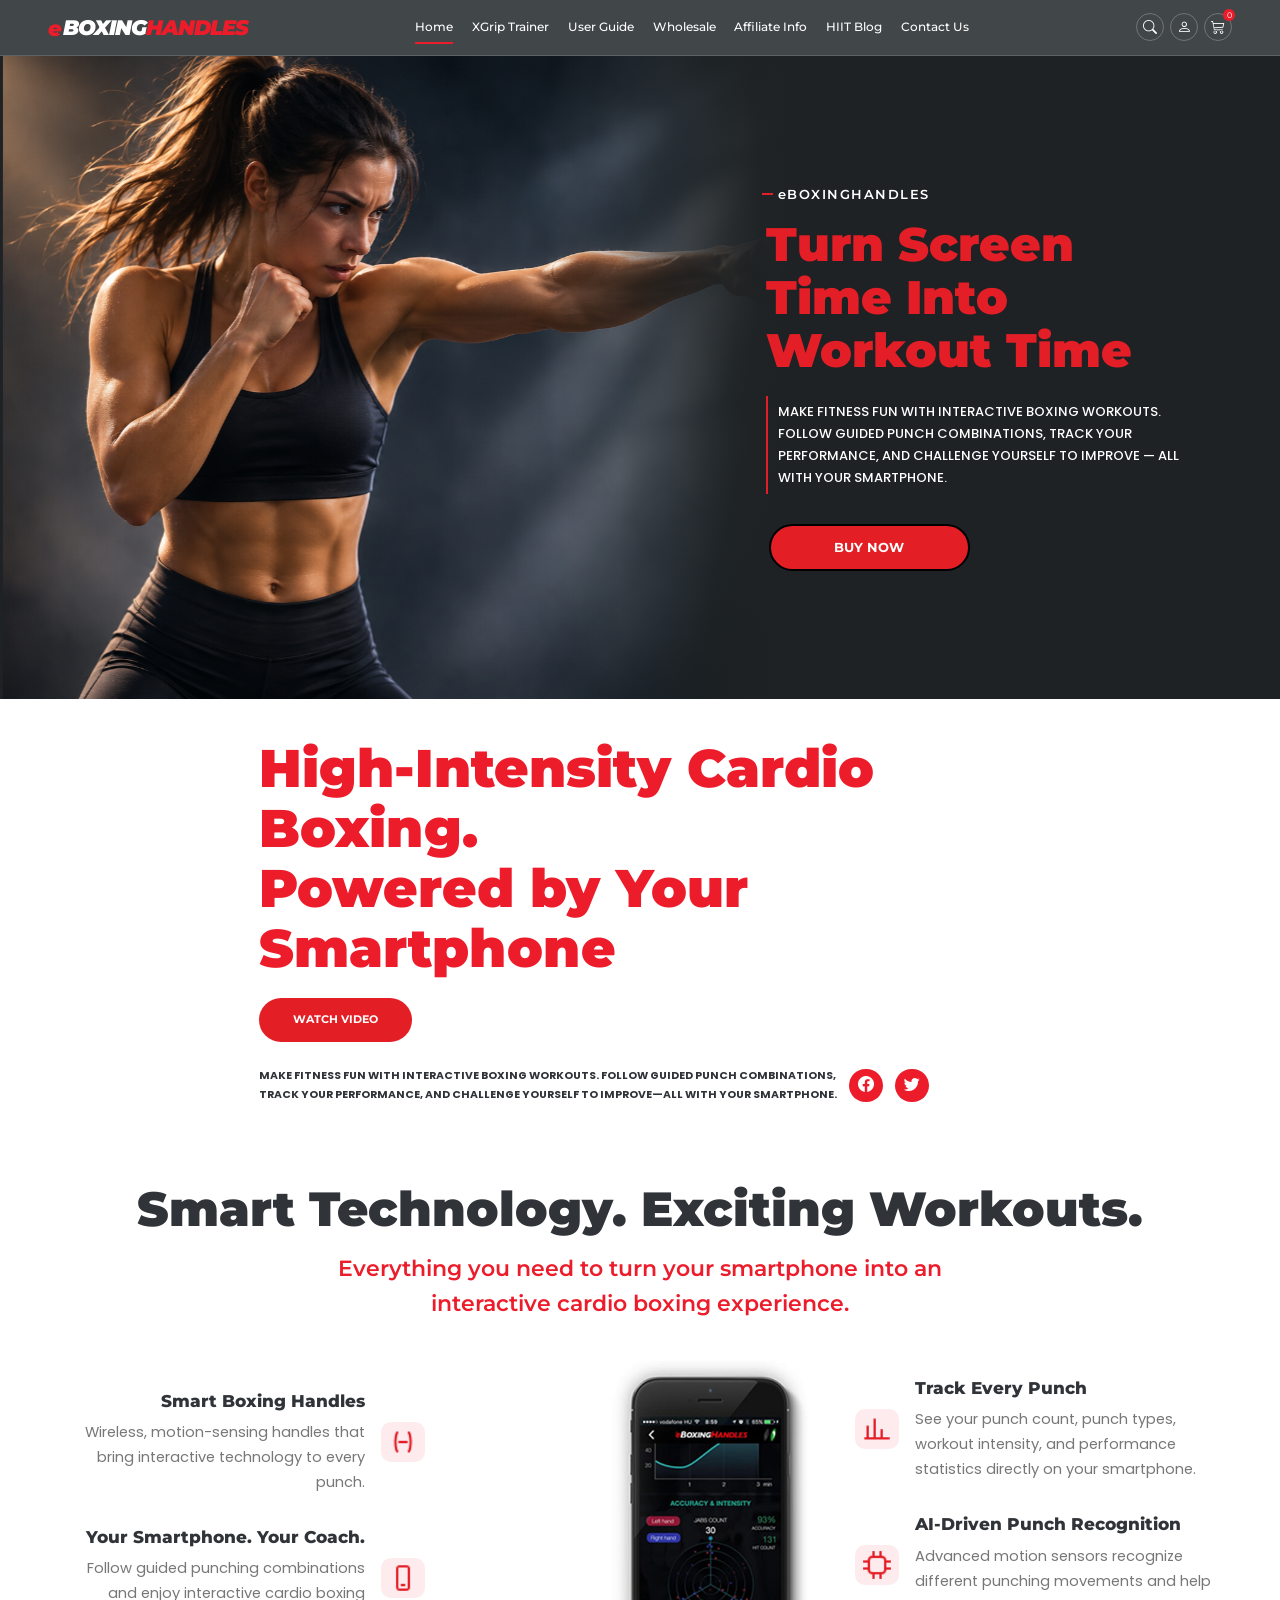
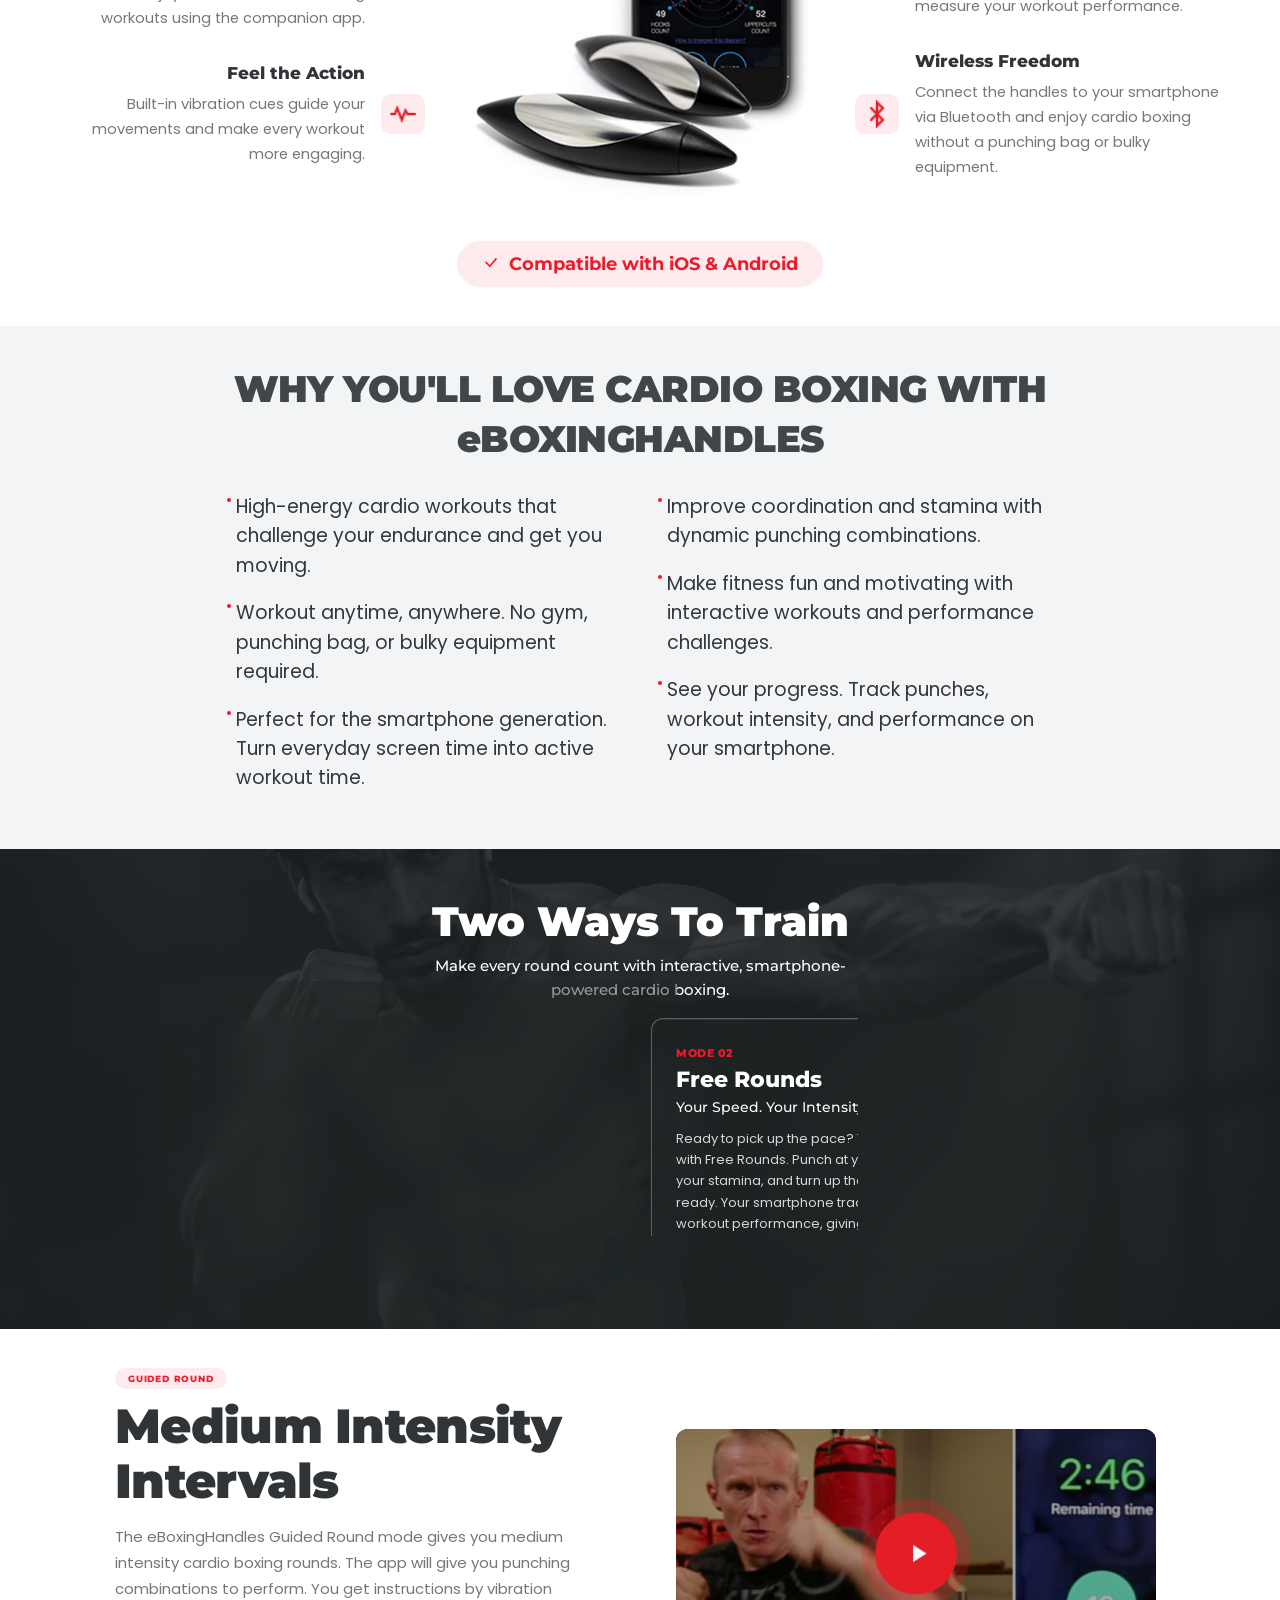
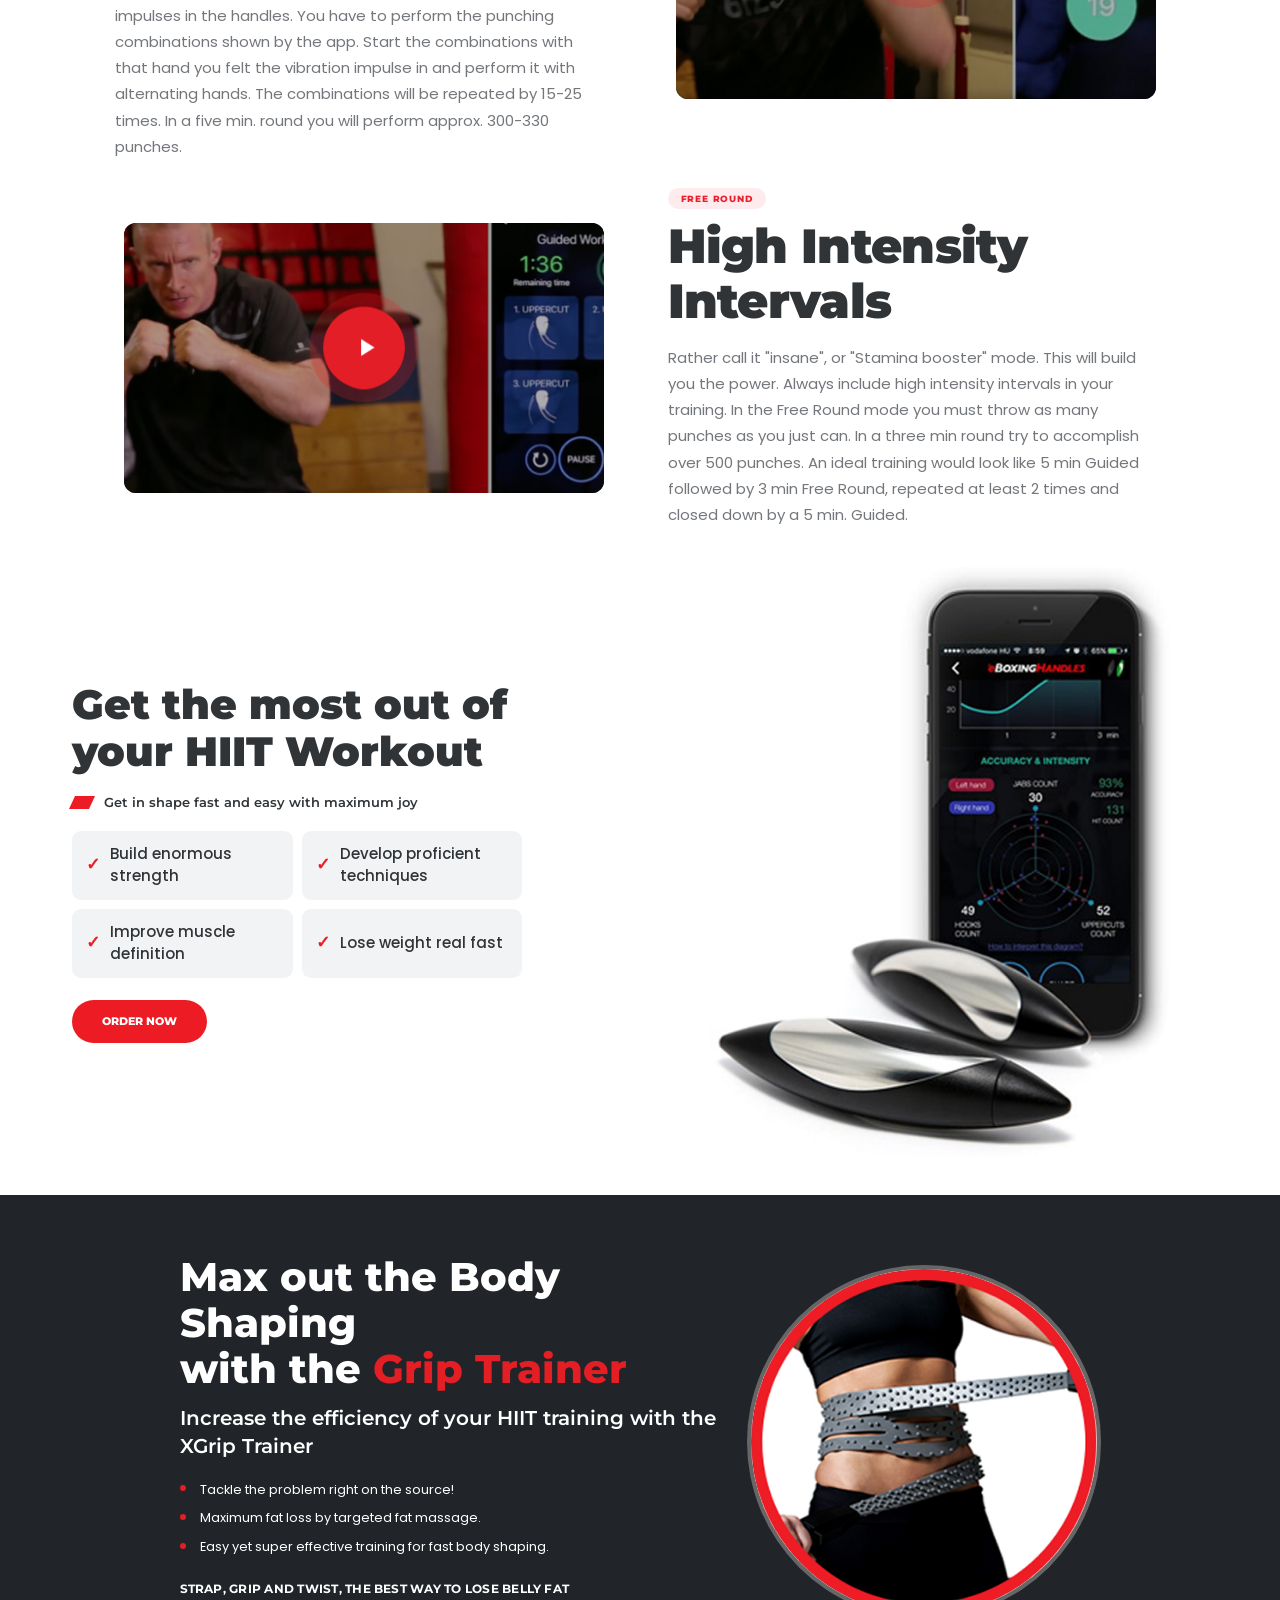
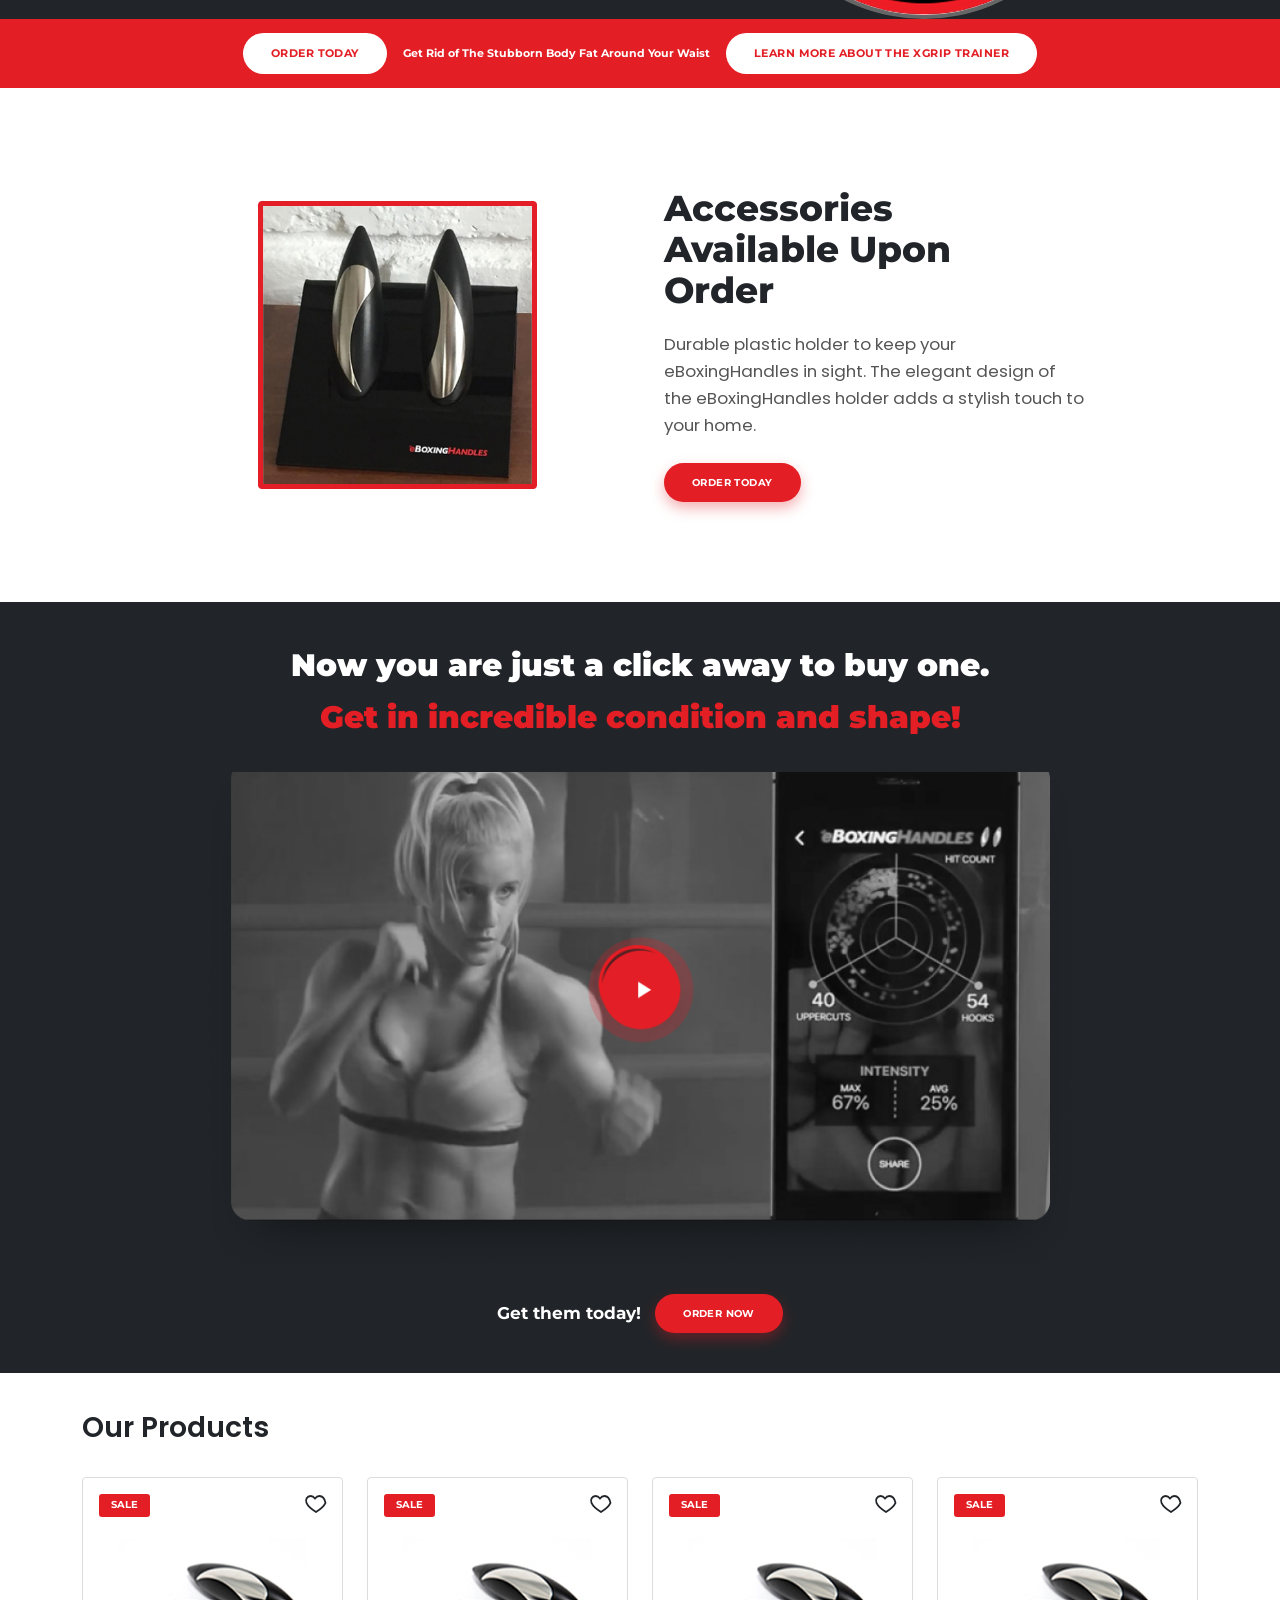
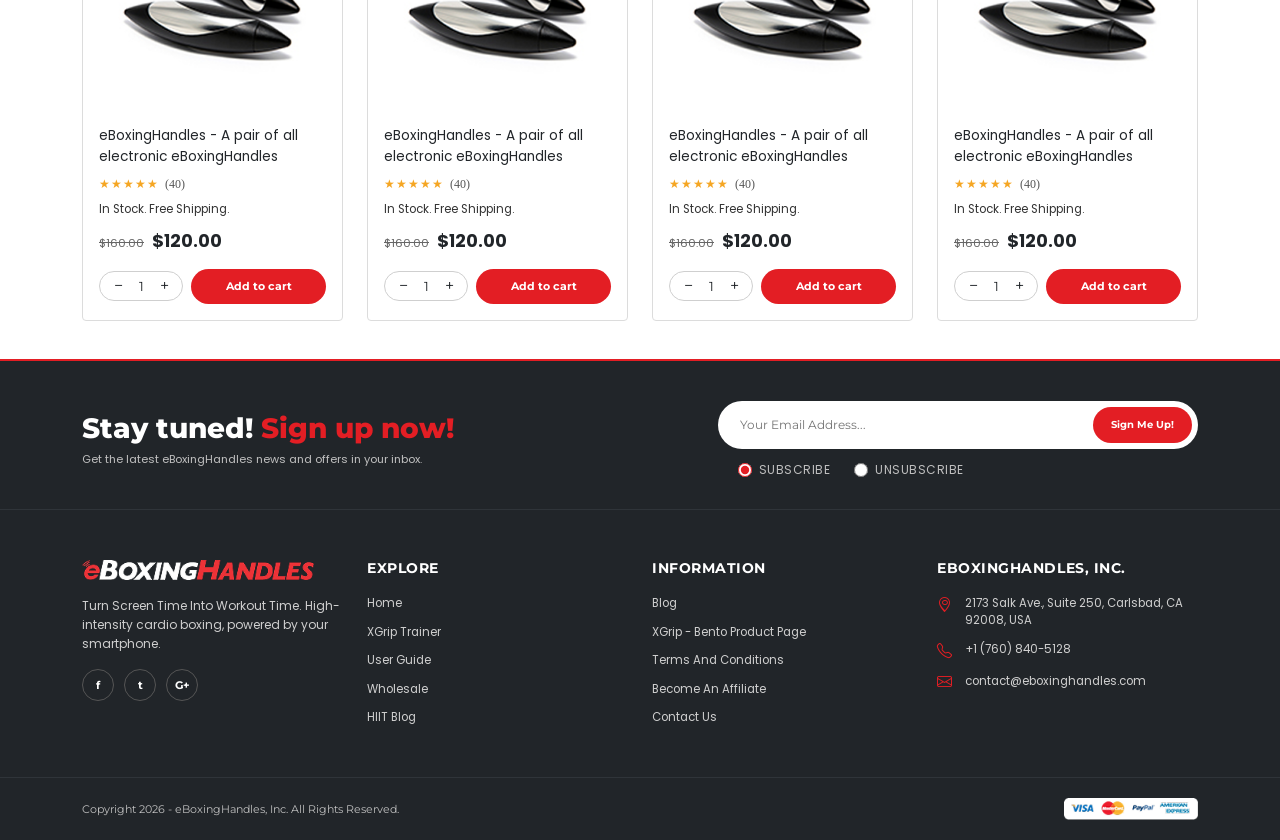
==== commit 9f66dfce: "Design related changes fix" ====
--- a/ecommerce-project/index.html
+++ b/ecommerce-project/index.html
@@ -594,6 +594,7 @@
                             <div class="hiit-benefit">
                                 <span aria-hidden="true">&#10003;</span>
                                 <p>Improve muscle definition</p>
+                                
                             </div>
 
                             <div class="hiit-benefit">
--- a/ecommerce-project/assets/css/style.css
+++ b/ecommerce-project/assets/css/style.css
@@ -61,12 +61,18 @@
 
 @media (min-width: 992px) {
     .site-header .logo {
-        margin-left: 8vw;
+          margin-left: 0;
+        font-size: clamp(19px, 1.65vw, 24px);
     }
 
     .site-header .header-icons {
-        margin-right: 4.5vw;
-    }
+        margin-right: 0;
+    }
+
+    .site-header .navbar-nav { gap: clamp(2px, .7vw, 10px); }
+    .site-header .navbar-nav .nav-link { font-size: clamp(11px, .95vw, 13px); }
+    .site-header .header-icons { gap: 6px; }
+    .site-header .header-icons a { width: 28px; height: 28px; }
 }
 
 @media (max-width: 991.98px) {
@@ -199,12 +205,36 @@
     }
 
     .site-header .navbar-toggler {
+        position: relative;
         padding: 8px 10px;
         border: 1px solid rgba(255, 255, 255, 0.32);
         border-radius: 10px;
         box-shadow: none;
         transition: background-color .2s ease, border-color .2s ease;
     }
+
+    .site-header .navbar-toggler-icon {
+        transition: transform .2s ease, background-image .2s ease;
+    }
+
+    .site-header .navbar-toggler[aria-expanded="true"] .navbar-toggler-icon {
+        background-image: none;
+        position: relative;
+    }
+
+    .site-header .navbar-toggler[aria-expanded="true"] .navbar-toggler-icon::before,
+    .site-header .navbar-toggler[aria-expanded="true"] .navbar-toggler-icon::after {
+        content: "";
+        position: absolute;
+        left: 0;
+        top: 50%;
+        width: 100%;
+        height: 2px;
+        background: #ffffff;
+    }
+
+    .site-header .navbar-toggler[aria-expanded="true"] .navbar-toggler-icon::before { transform: rotate(45deg); }
+    .site-header .navbar-toggler[aria-expanded="true"] .navbar-toggler-icon::after { transform: rotate(-45deg); }
 
     .site-header .navbar-toggler:hover,
     .site-header .navbar-toggler[aria-expanded="true"] {
@@ -253,9 +283,21 @@
         border-radius: 8px;
         background: #fff;
         color: #263142;
-        font: 32px/1 Arial, sans-serif;
+        font-size: 0;
         cursor: pointer;
     }
+
+    .mobile-menu-close::before,
+    .mobile-menu-close::after {
+        content: "";
+        position: absolute;
+        width: 20px;
+        height: 2px;
+        background: currentColor;
+    }
+
+    .mobile-menu-close::before { transform: rotate(45deg); }
+    .mobile-menu-close::after { transform: rotate(-45deg); }
 
     .mobile-menu-close:hover,
     .mobile-menu-close:focus-visible {
@@ -357,7 +399,7 @@
     left: 50%;
     width: 100vw;
     max-width: none;
-    aspect-ratio: 1920 / 876;
+    aspect-ratio: 1920 / 965;
     height: auto;
     min-height: 0;
     margin: 0 0 0 -50vw;
@@ -1924,7 +1966,7 @@
    font-family: 'Poppins';
     display: block !important;
     color: #303437 !important;
-    font-size: 11px;
+    font-size: 15px;
     font-weight: 500;
     line-height: 1.5;
     margin: 0;
@@ -1967,12 +2009,12 @@
 }
 
 .hiit-product-image {
+    margin-inline: auto;
     display: block;
     width: 100%;
     max-width: 460px;
     height: auto;
     object-fit: contain;
-    margin: 0 auto;
 }
 
 @media (max-width: 991px) {
@@ -2081,7 +2123,8 @@
     }
 
     .hiit-product-image {
-        max-width: 340px;
+        width: min(100%, 340px);
+        margin-inline: auto;
     }
 }
 
@@ -2264,8 +2307,8 @@
 
   .acc-img-frame img {
     display: block;
-    width: 100%;
-    height: 100%;
+    width:80%;
+    height: 66%;
     object-fit: contain;
     object-position: center;
     border: 0;
@@ -2282,7 +2325,8 @@
   
   .acc-text {
     font-family: 'Poppins', sans-serif; 
-    font-size: clamp(0.75rem, 0.9vw, 0.85rem);
+    font-size: 16.8px;
+    /* font-size: clamp(0.75rem, 0.9vw, 0.85rem); */
     font-weight: 400;
     line-height: 1.6;
     color: #555555;
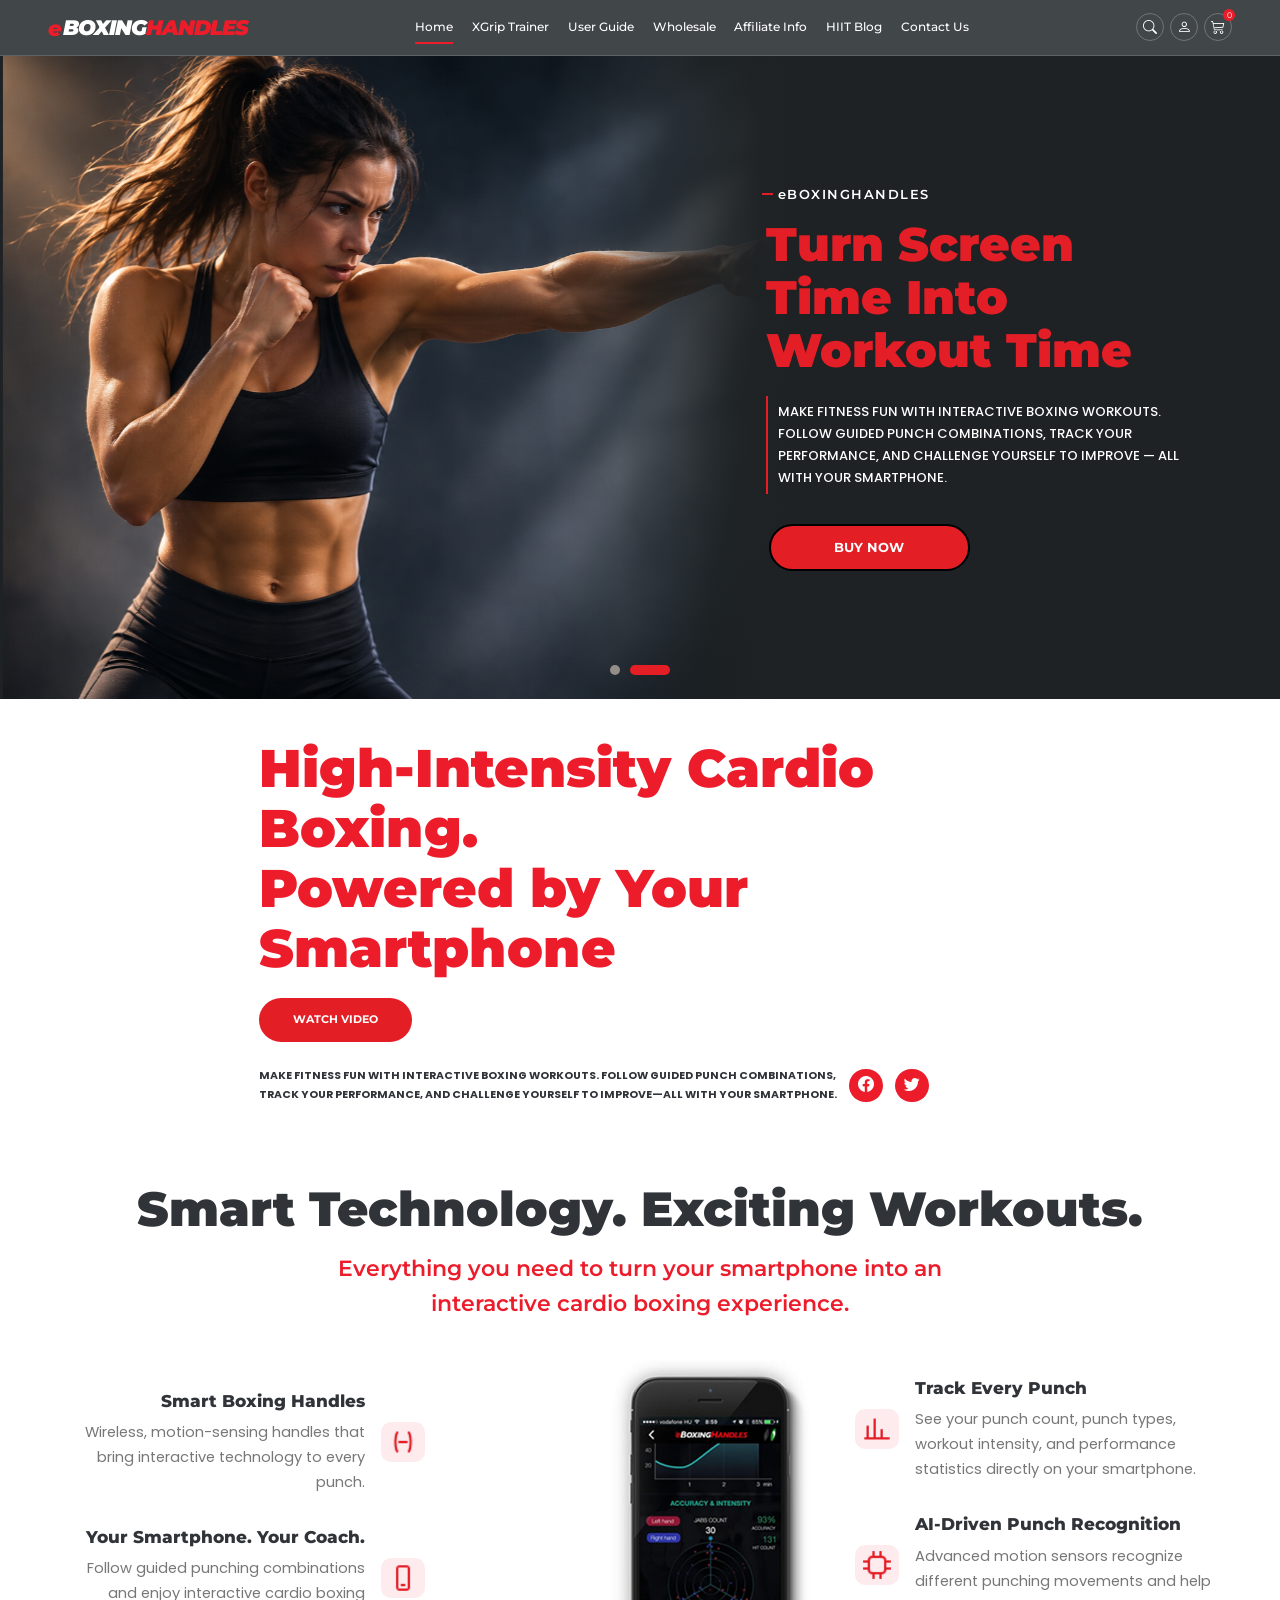
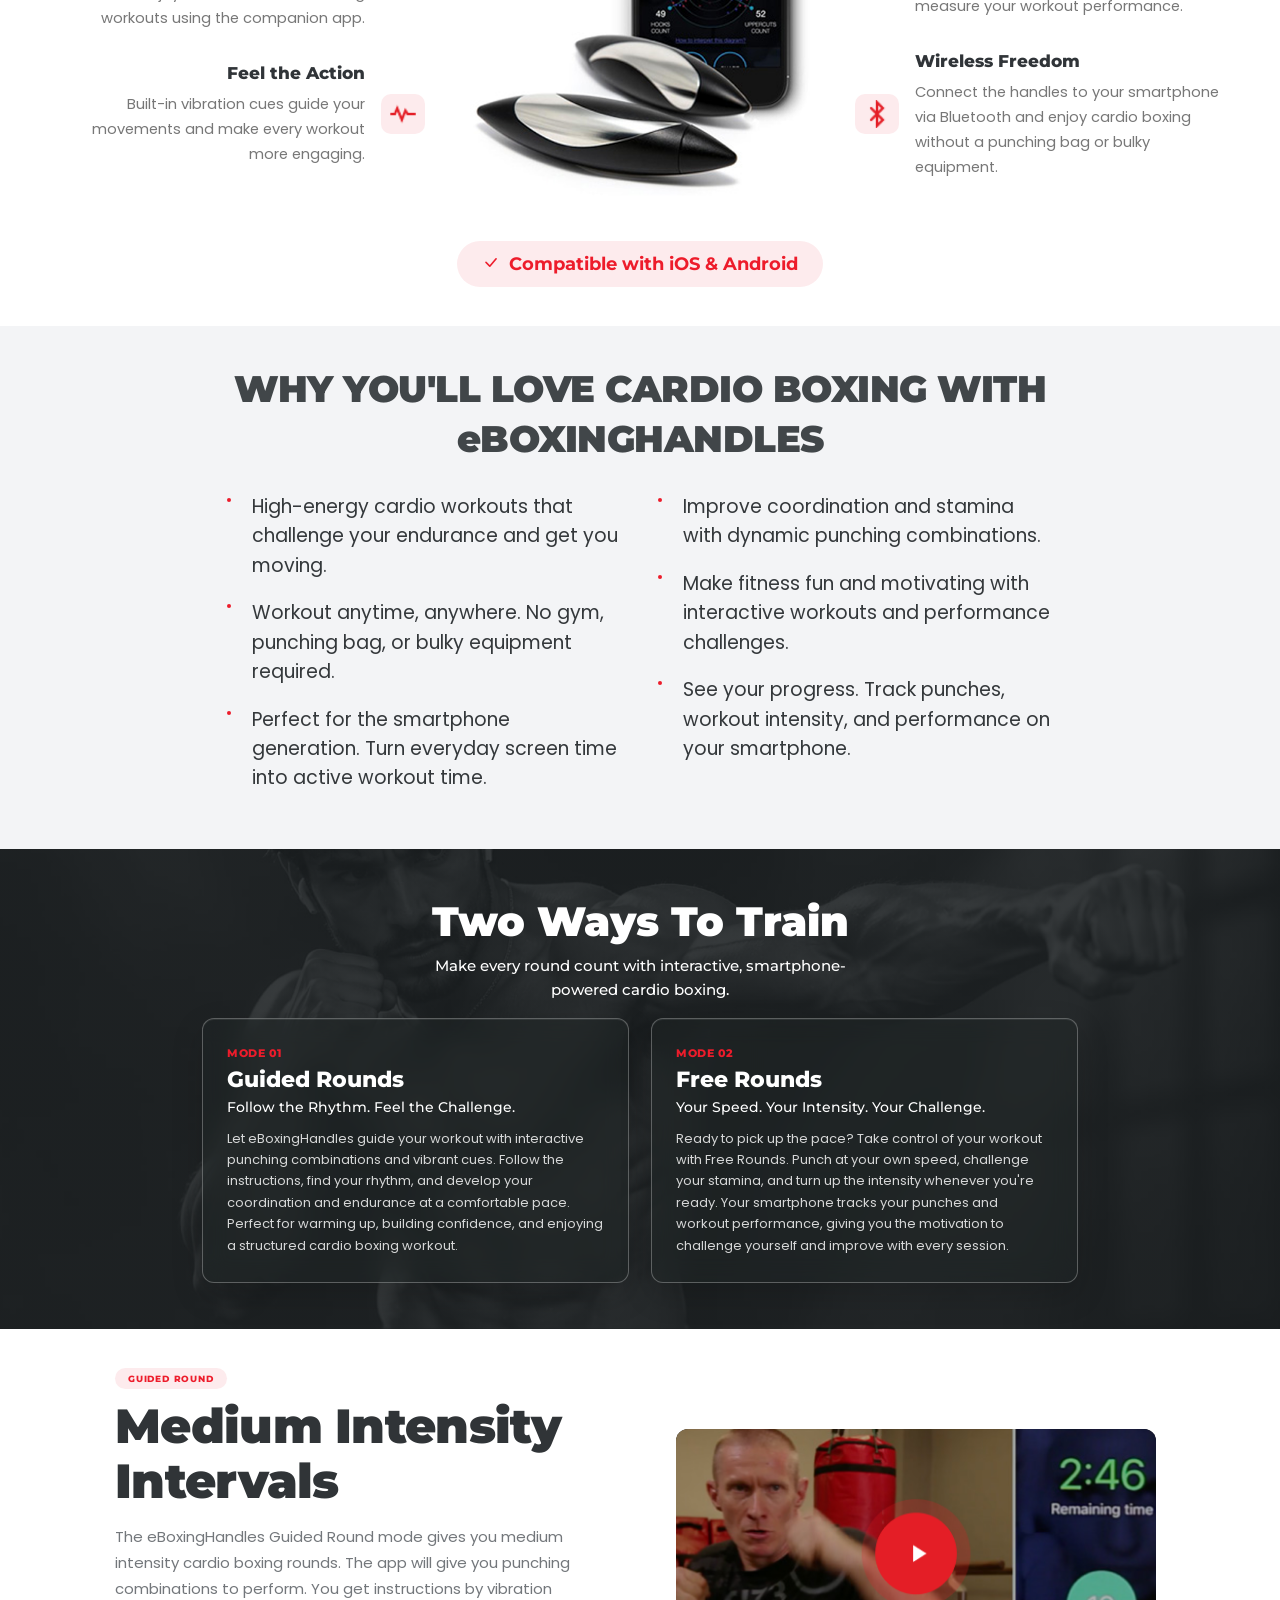
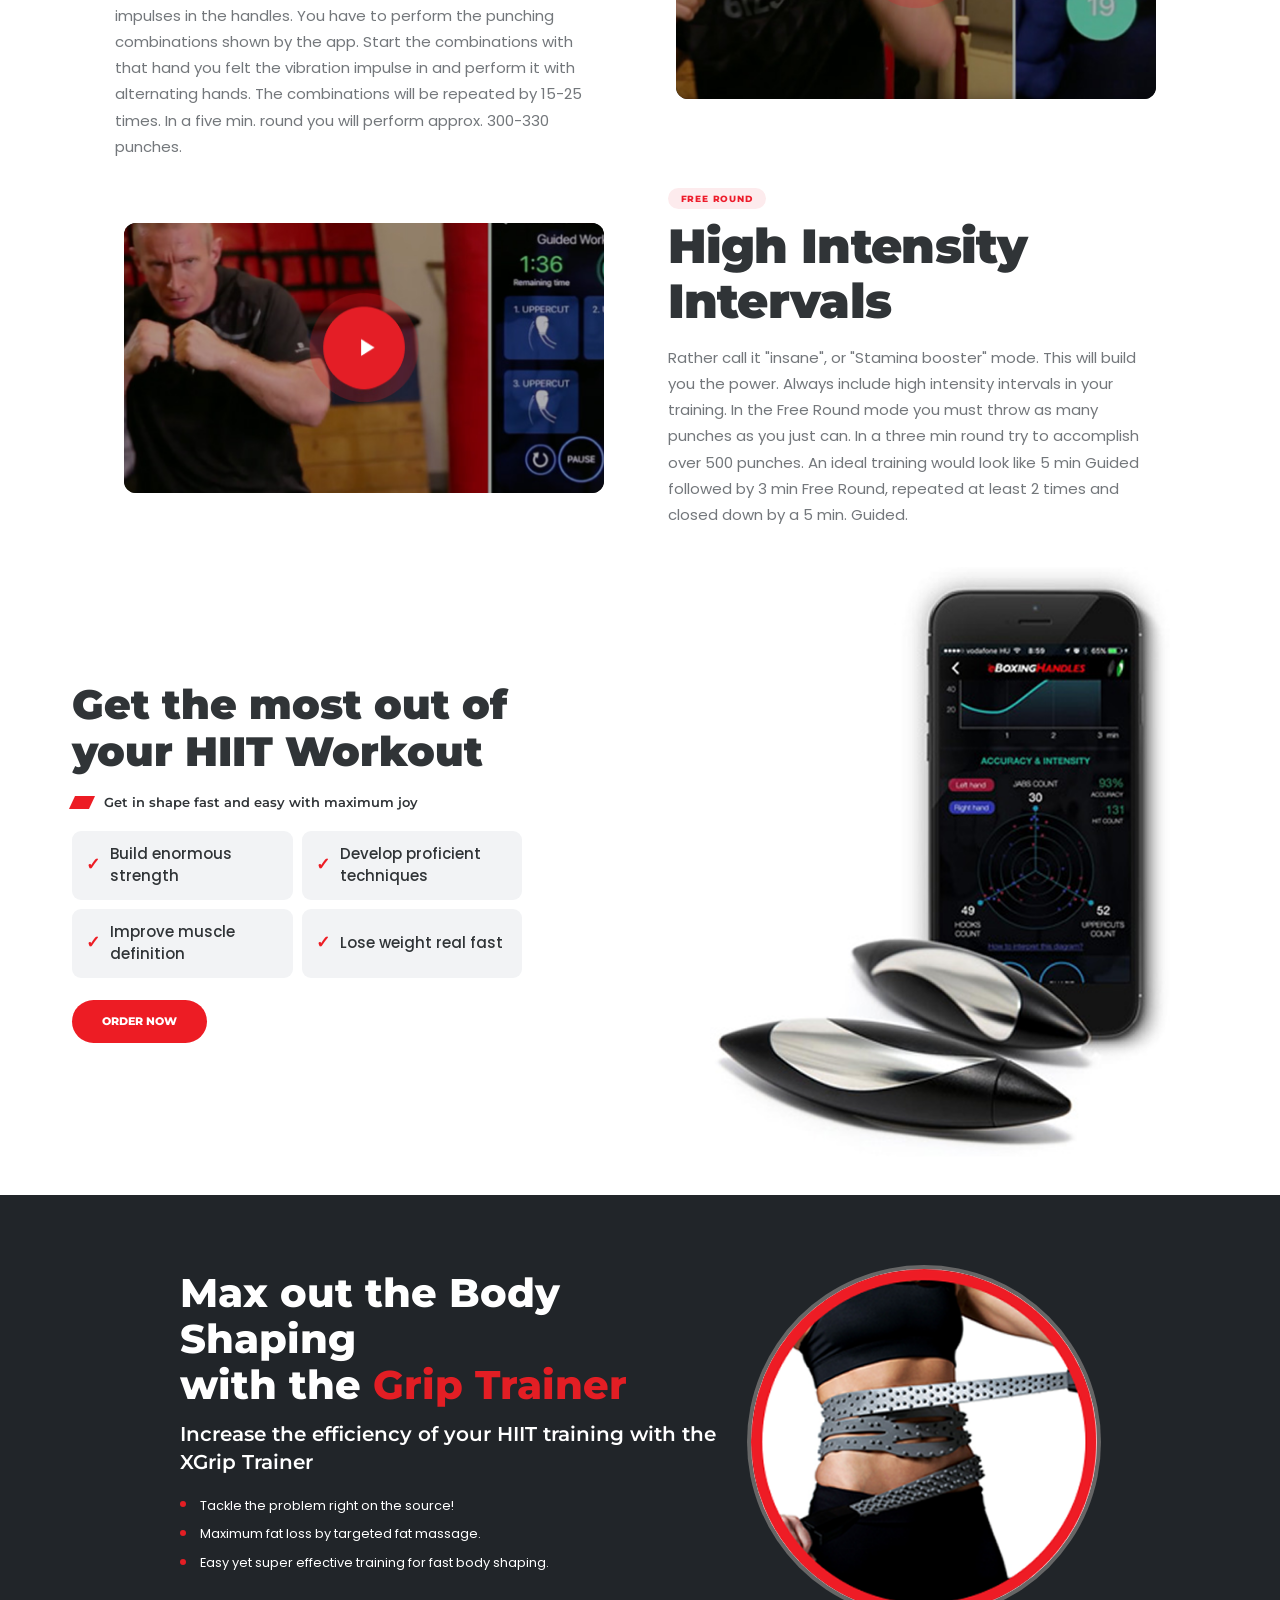
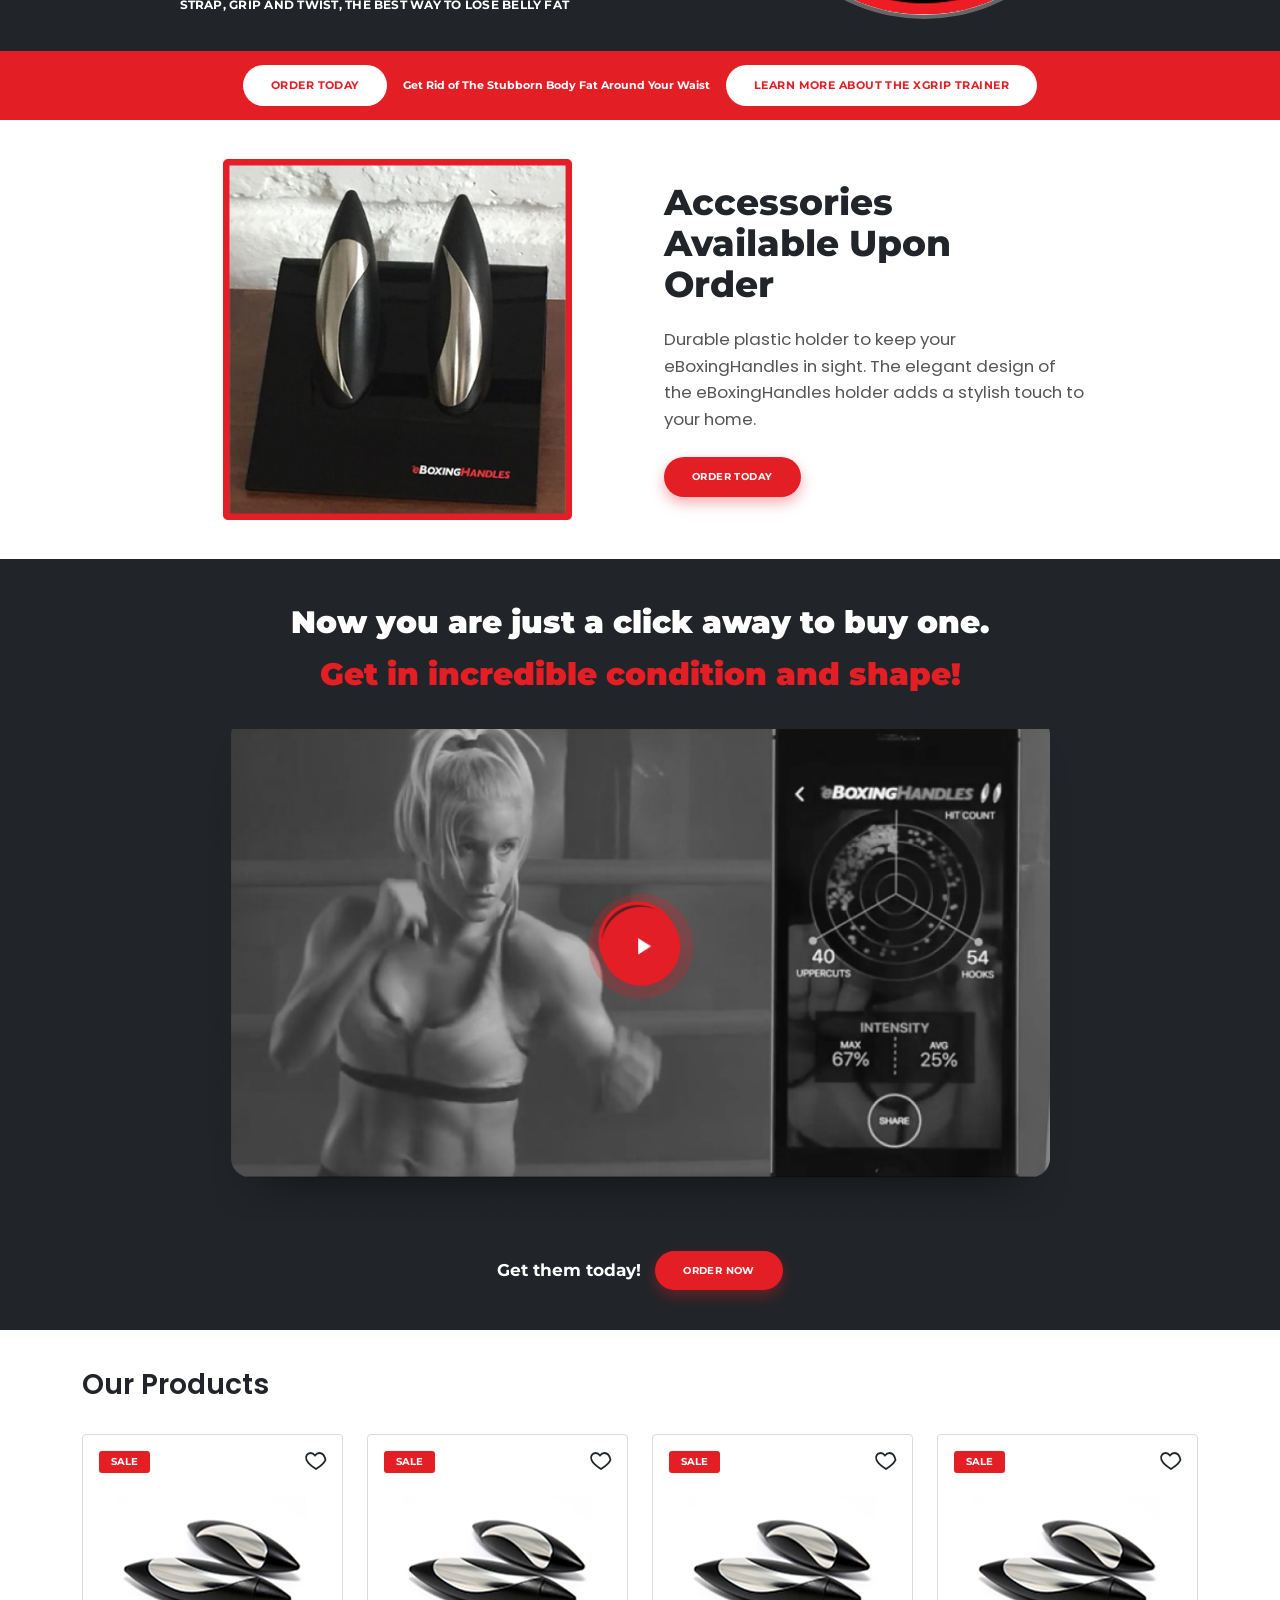
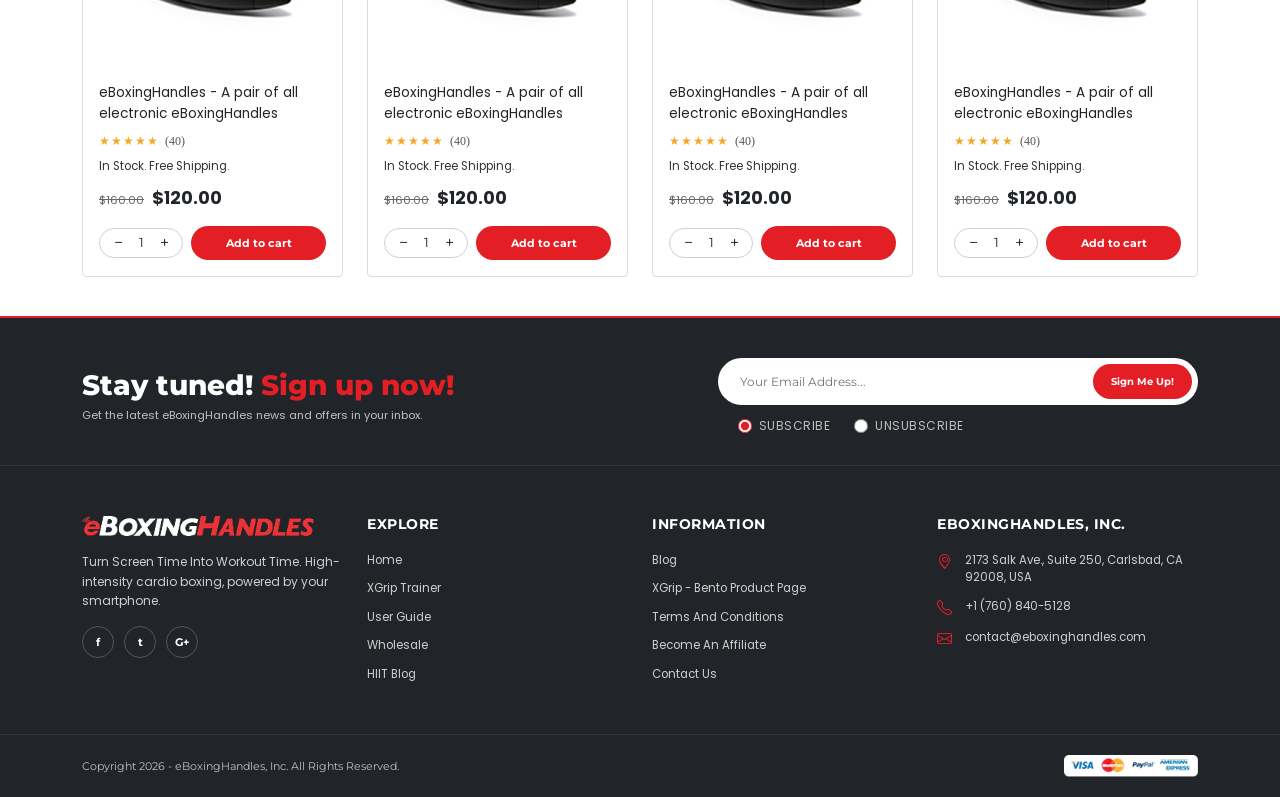
==== commit e879e46f: "fix css related issues" ====
--- a/ecommerce-project/index.html
+++ b/ecommerce-project/index.html
@@ -123,6 +123,11 @@
                 </a>
 
             </div>
+
+            <div class="hero-dots" aria-hidden="true">
+                <span class="hero-dot"></span>
+                <span class="hero-dot active"></span>
+              </div>
         </section>
 
         <section class="boxing-feature-section">
--- a/ecommerce-project/assets/css/style.css
+++ b/ecommerce-project/assets/css/style.css
@@ -543,6 +543,32 @@
 .btn-buy:hover {
     background: #000000;
     color: #FFFFFF;
+}
+
+
+/* Slider dots (static; add JS later to switch slides) */
+.hero-dots {
+  position: absolute;
+  bottom: 24px;
+  left: 50%;
+  transform: translateX(-50%);
+  z-index: 3;
+  display: flex;
+  align-items: center;
+  gap: 10px;
+}
+
+.hero-dot {
+  width: 10px;
+  height: 10px;
+  border-radius: 50px;
+  background-color: #948e8a;
+  transition: width 0.3s ease, background-color 0.3s ease;
+}
+
+.hero-dot.active {
+  width: 40px;
+  background-color: #e31e24;
 }
 
 .hero-section.is-alternate .hero-image {
@@ -638,6 +664,9 @@
         height: 48px;
         font-size: 14px;
     }
+    .hero-dots {
+      bottom: 20px;
+    }
 }
 
 @media (max-width: 767px) {
@@ -1414,7 +1443,7 @@
 .benefits-list li {
     position: relative;
 
-    padding-left: 9px;
+    padding-left: 25px;
     margin-bottom: 18px;
 
     font-family: 'Poppins', sans-serif;
@@ -2211,6 +2240,7 @@
     justify-content: center;
     align-items: center;
     margin-top: 2rem;
+    margin-bottom: 2rem;
   }
   
   .xgrip-circle {
@@ -2294,7 +2324,7 @@
   
   .acc-img-frame {
     width: 100%;
-    aspect-ratio: 1 / 1;
+    aspect-ratio: 0 / 1;
     padding: 0;
     border: 0;
     border-radius: 0;
@@ -2843,6 +2873,12 @@
     .social {
       justify-content: center;
     }
+    .footer-contact {
+      text-align: center;
+    }
+    .footer-contact li {
+      justify-content: center;
+    }
 
     .site-footer .footer-main .row {
       display: grid;
